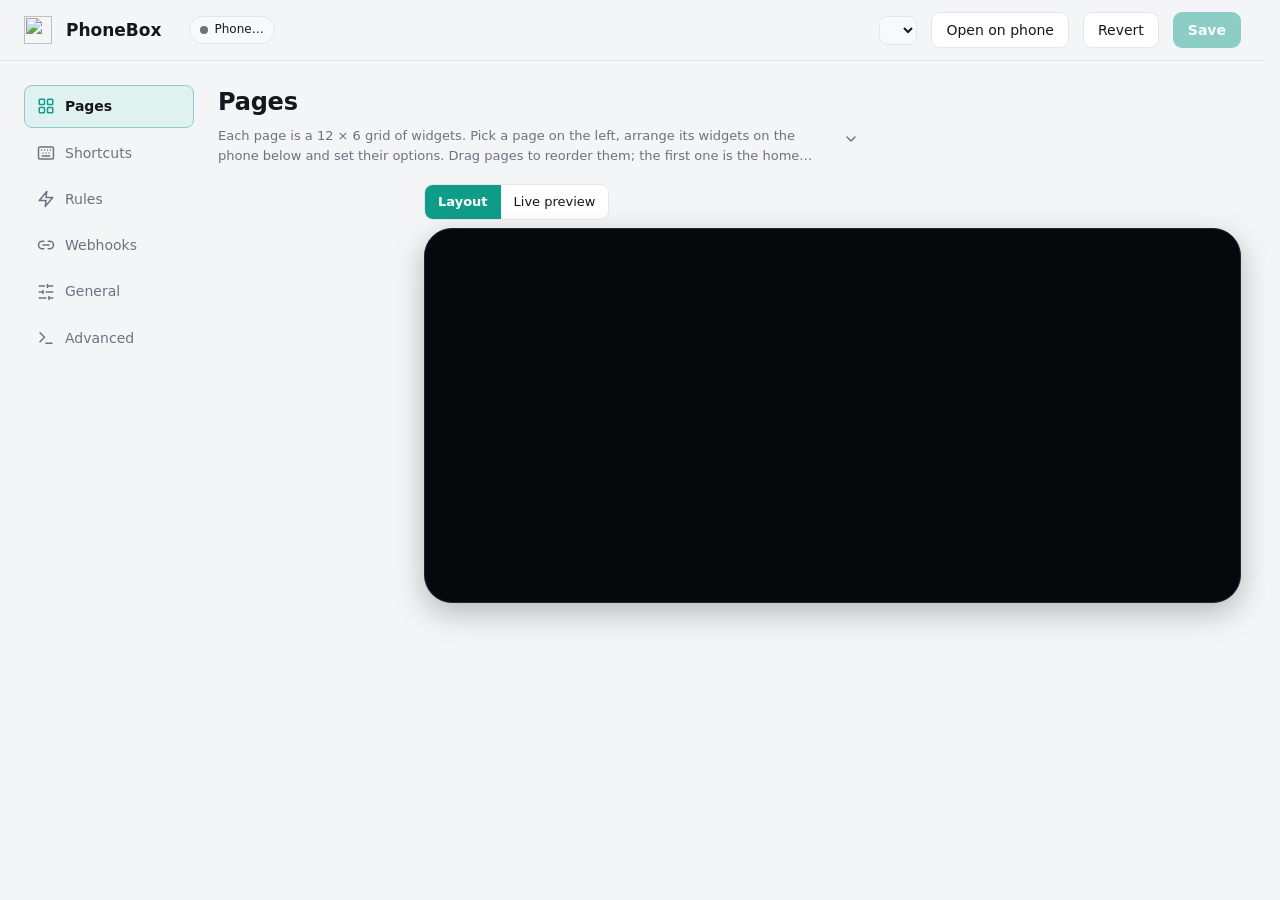
==== agent/PhoneBox.Agent/settings.html @ b1414de8 "Add Nothing OS, Cyberpunk, MacBook Glass, and Industrial visual styles with instant phone & desktop " ====
<!doctype html>
<html lang="en">
<head>
<meta charset="utf-8">
<meta name="viewport" content="width=device-width, initial-scale=1">
<title>PhoneBox Settings</title>
<link rel="icon" href="/favicon.ico">
<style>
:root {
  --bg: #f4f5f7; --panel: #ffffff; --panel-2: #f8f9fb; --line: #e3e6eb; --text: #14171c; --muted: #6b7280;
  --accent: #0f9d8a; --accent-ink: #ffffff; --danger: #dc2626; --ok: #16a34a; --warn: #d97706;
  --shadow: 0 1px 2px rgba(0,0,0,.05), 0 4px 16px rgba(0,0,0,.04);
  color-scheme: light;
}
@media (prefers-color-scheme: dark) {
  :root { --bg: #0c0e12; --panel: #14171d; --panel-2: #1a1e25; --line: #262b34; --text: #e8ecf1; --muted: #8a94a3;
    --accent: #2dd4bf; --accent-ink: #062b26; --shadow: none; color-scheme: dark; }
}
* { box-sizing: border-box; }
body { margin: 0; background: var(--bg); color: var(--text); font: 14px/1.45 "Segoe UI", system-ui, sans-serif; }
button, input, select, textarea { font: inherit; color: inherit; }
header {
  position: sticky; top: 0; z-index: 10; display: flex; align-items: center; gap: 14px;
  padding: 12px 24px; background: color-mix(in srgb, var(--bg) 88%, transparent); backdrop-filter: blur(8px);
  border-bottom: 1px solid var(--line);
}
header img { width: 28px; height: 28px; }
header h1 { font-size: 17px; margin: 0; font-weight: 650; }
header .ver { color: var(--muted); font-size: 12px; }
.pill { font-size: 12px; padding: 4px 10px; border-radius: 99px; background: var(--panel-2); border: 1px solid var(--line); display: inline-flex; gap: 6px; align-items: center; }
.pill i { width: 8px; height: 8px; border-radius: 50%; background: var(--muted); }
.pill.on i { background: var(--ok); box-shadow: 0 0 6px var(--ok); }
.spacer { flex: 1; }
.btn { border: 1px solid var(--line); background: var(--panel); padding: 7px 14px; border-radius: 9px; cursor: pointer; white-space: nowrap; }
.btn:hover { border-color: color-mix(in srgb, var(--accent) 50%, var(--line)); }
.btn.primary { background: var(--accent); color: var(--accent-ink); border-color: transparent; font-weight: 600; }
.btn.primary:disabled { opacity: .45; cursor: default; }
.btn.danger { color: var(--danger); }
.btn.sm { padding: 4px 9px; font-size: 12.5px; border-radius: 7px; }
.icon-btn { border: 1px solid var(--line); background: var(--panel); width: 30px; height: 30px; border-radius: 8px; cursor: pointer; display: grid; place-items: center; }
.ico { width: 1em; height: 1em; vertical-align: -0.15em; flex: none; }
.ico.m { margin-right: 0.35em; }
.icon-btn:disabled { opacity: .3; cursor: default; }

.layout { display: grid; grid-template-columns: 170px minmax(0, 1fr); gap: 24px; max-width: 1400px; margin: 0 auto; padding: 24px; }
nav { position: sticky; top: 76px; align-self: start; display: flex; flex-direction: column; gap: 2px; }
nav a { padding: 8px 12px; border-radius: 8px; color: var(--text); text-decoration: none; }
nav a:hover { background: var(--panel-2); }
nav a.on { background: var(--panel); box-shadow: var(--shadow); font-weight: 600; border: 1px solid var(--line); }
section { display: none; }
section.on { display: block; }
h2 { font-size: 20px; margin: 0 0 4px; }
.lead { color: var(--muted); margin: 0 0 18px; }
.card { background: var(--panel); border: 1px solid var(--line); border-radius: 14px; box-shadow: var(--shadow); padding: 16px 18px; margin-bottom: 14px; }
.card h3 { margin: 0 0 12px; font-size: 15px; }
.row { display: flex; align-items: center; gap: 12px; flex-wrap: wrap; }
.field { display: flex; flex-direction: column; gap: 5px; margin-bottom: 12px; min-width: 0; }
.field label { font-size: 12.5px; color: var(--muted); font-weight: 600; }
/* a widget's options in groups: an option with a "section" starts a new one under a small heading */
.opt-section { margin: 18px 0 10px; padding-top: 12px; border-top: 1px solid var(--line, #e5e7eb); font-size: 11px; letter-spacing: .06em; text-transform: uppercase; color: var(--muted); font-weight: 700; }
.field .hint { font-size: 12px; color: var(--muted); }
input[type=text], input[type=number], input[type=time], select, textarea {
  background: var(--panel-2); border: 1px solid var(--line); border-radius: 8px; padding: 7px 10px; outline: none; min-width: 0;
}
input:focus, select:focus, textarea:focus { border-color: var(--accent); }
.grid2 { display: grid; grid-template-columns: 1fr 1fr; gap: 0 16px; }
.check { display: inline-flex; align-items: center; gap: 7px; cursor: pointer; user-select: none; margin-right: 14px; }
.check input { accent-color: var(--accent); width: 16px; height: 16px; }
.ha-row { padding: 8px 0; border-bottom: 1px solid var(--line, rgba(255,255,255,.08)); }
.ha-row input[type=text] { min-width: 0; }

/* switch */
.switch { position: relative; width: 40px; height: 22px; flex: 0 0 40px; }
.switch input { opacity: 0; width: 0; height: 0; }
.switch span { position: absolute; inset: 0; background: var(--line); border-radius: 99px; transition: .2s; cursor: pointer; }
.switch span::after { content: ""; position: absolute; left: 3px; top: 3px; width: 16px; height: 16px; background: #fff; border-radius: 50%; transition: .2s; box-shadow: 0 1px 3px rgba(0,0,0,.3); }
.switch input:checked + span { background: var(--accent); }
.switch input:checked + span::after { left: 21px; }

/* pages: layout editor */
.pages-layout { display: grid; grid-template-columns: 190px minmax(0, 1fr); gap: 16px; align-items: start; }
#pageTabs { position: sticky; top: 76px; display: flex; flex-direction: column; gap: 4px; }
.ptab { display: flex; align-items: center; gap: 8px; padding: 7px 10px; border-radius: 9px; cursor: pointer; border: 1px solid transparent; user-select: none; }
.ptab:hover { background: var(--panel-2); }
.ptab.on { background: var(--panel); border-color: var(--line); box-shadow: var(--shadow); font-weight: 600; }
.ptab.off .pt-name, .ptab.off .pt-ico { opacity: .4; text-decoration: line-through; }
.ptab.dragging { opacity: .4; }
.ptab.over { outline: 2px dashed var(--accent); }
.pt-num { width: 20px; color: var(--muted); font-size: 12px; text-align: right; }
.pt-ico { font-size: 16px; }
.pt-name { flex: 1; min-width: 0; overflow: hidden; text-overflow: ellipsis; white-space: nowrap; }
.pt-n { font-size: 11px; color: var(--muted); background: var(--panel-2); border-radius: 6px; padding: 0 6px; }
.canvas-wrap { display: flex; justify-content: center; }
.stage-bar { display: flex; align-items: center; gap: 12px; margin: 0 0 8px; flex-wrap: wrap; }
.seg { display: inline-flex; border: 1px solid var(--line); border-radius: 9px; overflow: hidden; }
.seg button { border: 0; background: var(--panel); padding: 6px 13px; cursor: pointer; font: inherit; font-size: 13px; color: var(--text); }
.seg button.on { background: var(--accent); color: var(--accent-ink); font-weight: 600; }
#pageEditor.live .layout-hint { display: none; }
.preview { position: relative; aspect-ratio: 780 / 360; overflow: hidden; border-radius: 10px; background: #000; }
.preview iframe { position: absolute; left: 0; top: 0; width: 780px; height: 360px; border: 0; transform-origin: 0 0; }
.phone { width: 100%; max-width: 860px; padding: 14px 18px; border-radius: 28px; background: #06080b; border: 1px solid #22262e; box-shadow: 0 10px 30px rgba(0,0,0,.25); }
.canvas { position: relative; aspect-ratio: 752 / 333; display: grid; grid-template-columns: repeat(12, 1fr); grid-template-rows: repeat(6, 1fr); gap: 6px; touch-action: none; }
.canvas .cell { border-radius: 6px; background: rgba(255,255,255,.035); }
.wb { position: relative; z-index: 1; border-radius: 10px; background: #1a2230; border: 1.5px solid #2c3647; color: #e8ecf1; cursor: grab; overflow: hidden; display: flex; container-type: size; }
.wb:active { cursor: grabbing; }
.wb.sel { border-color: var(--accent); box-shadow: 0 0 0 3px color-mix(in srgb, var(--accent) 35%, transparent); z-index: 2; }
.wb-in { flex: 1; min-width: 0; display: flex; flex-direction: column; align-items: center; justify-content: center; text-align: center; padding: 4px; gap: 1px; pointer-events: none; }
.wb-ico { font-size: clamp(14px, 30cqmin, 34px); line-height: 1.1; }
.wb b { font-size: 12px; font-weight: 600; white-space: nowrap; overflow: hidden; text-overflow: ellipsis; max-width: 100%; }
.wb small { font-size: 11px; color: #94a3b8; white-space: nowrap; overflow: hidden; text-overflow: ellipsis; max-width: 100%; }
@container (max-height: 52px) { .wb small { display: none; } }
@container (max-height: 36px) { .wb b { display: none; } }
.rz { position: absolute; right: 0; bottom: 0; width: 16px; height: 16px; cursor: nwse-resize; background: linear-gradient(135deg, transparent 50%, var(--accent) 50%); border-bottom-right-radius: 8px; opacity: .7; }
.ed-cols { display: grid; grid-template-columns: minmax(0, 1fr) minmax(0, 1fr); gap: 14px; align-items: start; }
.palette { display: grid; grid-template-columns: 1fr; gap: 2px; max-height: 620px; overflow-y: auto; }
.pal-cat { font-size: 11px; letter-spacing: .1em; text-transform: uppercase; color: var(--muted); font-weight: 700; margin: 10px 0 2px 8px; }
.pal-cat:first-child { margin-top: 0; }
input[type=search] { background: var(--panel-2); border: 1px solid var(--line); border-radius: 8px; padding: 6px 10px; outline: none; }
.pal { display: flex; gap: 10px; align-items: center; text-align: left; padding: 6px 8px; border-radius: 9px; border: 1px solid transparent; background: none; cursor: pointer; }
.pal:hover { background: var(--panel-2); border-color: var(--line); }
.pal-ico { font-size: 20px; width: 28px; text-align: center; }
.pal b { display: block; font-size: 13px; }
.pal small { display: block; font-size: 12px; color: var(--muted); line-height: 1.3; }
.opts { display: flex; flex-wrap: wrap; gap: 6px 4px; align-items: center; }
textarea { width: 100%; resize: vertical; }
[hidden] { display: none !important; }
.modal { position: fixed; inset: 0; z-index: 40; background: rgba(0,0,0,.45); display: flex; align-items: center; justify-content: center; padding: 24px; }
.pair-qrs { display: flex; flex-wrap: wrap; gap: 18px; margin: 12px 0; }
.pair-qr { flex: 1 1 260px; display: flex; flex-direction: column; align-items: center; gap: 8px; text-align: center; }
.pair-qr img { width: min(260px, 100%); aspect-ratio: 1; background: #fff; border-radius: 12px; padding: 6px; }
.pair-qr.expired img { opacity: .15; }
.modal-box { background: var(--panel); border: 1px solid var(--line); border-radius: 16px; padding: 18px 20px; width: min(1000px, 100%); max-height: 90vh; overflow-y: auto; }
.tpl-grid { display: grid; grid-template-columns: repeat(auto-fill, minmax(210px, 1fr)); gap: 12px; }
.tpl { display: flex; flex-direction: column; gap: 4px; text-align: left; padding: 10px; border-radius: 12px; border: 1px solid var(--line); background: var(--panel-2); cursor: pointer; }
.tpl:hover { border-color: var(--accent); }
.tpl small { color: var(--muted); font-size: 12px; }
.mini { aspect-ratio: 2.26; display: grid; grid-template-columns: repeat(12, 1fr); grid-template-rows: repeat(6, 1fr); gap: 2px; background: #06080b; border-radius: 8px; padding: 4px; margin-bottom: 4px; }
.mini span { background: #1f2937; border-radius: 3px; display: grid; place-items: center; font-size: 12px; overflow: hidden; }
.empty-mini { display: grid; place-items: center; font-size: 28px; color: #64748b; }
/* webhooks */
.ex { display: grid; grid-template-columns: 210px minmax(0, 1fr); gap: 10px; align-items: center; margin-bottom: 6px; }
.ex span { color: var(--muted); font-size: 13px; }
.cmdline { display: block; cursor: copy; white-space: nowrap; overflow-x: auto; padding: 6px 10px; font: 12px/1.5 Consolas, "Cascadia Mono", monospace; }
table.items { width: 100%; border-collapse: collapse; font-size: 13px; }
table.items td { border-top: 1px solid var(--line); padding: 6px 8px; vertical-align: middle; }
table.items td.val { font-family: Consolas, monospace; font-size: 12px; max-width: 420px; overflow: hidden; text-overflow: ellipsis; white-space: nowrap; }
@media (max-width: 1100px) { .pages-layout, .ed-cols { grid-template-columns: 1fr; } #pageTabs { position: static; } }

/* rules */
.rule { display: grid; gap: 10px; }
.rule .line { display: flex; align-items: center; gap: 8px; flex-wrap: wrap; }
.rule .line > b { font-size: 13px; color: var(--muted); font-weight: 600; min-width: 44px; }
.rule select, .rule input[type=text], .rule input[type=number] { width: auto; min-width: 0; }
.rule input.grow { flex: 1 1 180px; }
.rule.off { opacity: .55; }
.rule .live { font-size: 12px; color: var(--accent); font-weight: 600; }
.rule .ropts { border-top: 1px solid var(--line); padding-top: 8px; display: grid; gap: 8px; }
.rule .ropts summary { cursor: pointer; font-size: 13px; color: var(--muted); font-weight: 600; }
.rule .ropts[open] summary { margin-bottom: 4px; }
.rule .days { display: inline-flex; gap: 3px; }
.rule .day { border: 1px solid var(--line); background: none; color: var(--muted); border-radius: 7px; padding: 3px 7px; font-size: 12px; cursor: pointer; }
.rule .day.on { background: color-mix(in srgb, var(--accent) 22%, transparent); color: var(--text); border-color: color-mix(in srgb, var(--accent) 55%, transparent); }
.presets { display: flex; flex-wrap: wrap; gap: 8px; }
.phone-row { border-top: 1px solid var(--line); padding: 10px 0; }
.phone-row:first-child { border-top: 0; padding-top: 0; }
.phone-row .row { gap: 10px; }
.phone-pages { display: flex; flex-wrap: wrap; gap: 4px 12px; margin-top: 8px; }
.cal-row { display: grid; grid-template-columns: 160px minmax(0, 1fr) 44px auto; gap: 8px; align-items: center; margin-bottom: 8px; }
.feed-row { grid-template-columns: 160px minmax(0, 1fr) auto; }
.cam-row { grid-template-columns: 160px minmax(0, 1fr) 80px 80px auto; }
.console-row { display: grid; grid-template-columns: 160px minmax(0, 1fr) auto; gap: 8px; align-items: start; margin-bottom: 14px; }
.console-row textarea, .console-row .console-dial { grid-column: 1 / 3; }
.console-row textarea { font-family: ui-monospace, Consolas, monospace; }
.console-dial { display: grid; grid-template-columns: repeat(3, minmax(0, 1fr)); gap: 8px; }
.cal-row input[type=color] { width: 44px; height: 34px; padding: 2px; }
@media (max-width: 700px) { .cal-row { grid-template-columns: 1fr 44px auto; } .feed-row { grid-template-columns: 1fr auto; } .cam-row { grid-template-columns: 1fr 80px 80px auto; } .cal-row .cal-url { grid-column: 1 / -1; grid-row: 2; } }

/* shortcuts */
.deck { display: grid; grid-template-columns: repeat(var(--cols, 4), minmax(0, 1fr)); gap: 10px; margin-bottom: 14px; }
.key {
  position: relative; aspect-ratio: 1.75; border-radius: 14px; cursor: pointer; display: flex; flex-direction: column; align-items: center; justify-content: center; gap: 4px;
  background: linear-gradient(160deg, color-mix(in srgb, var(--k) 28%, #11151b), #11151b); color: #eef2f6;
  border: 2px solid color-mix(in srgb, var(--k) 45%, transparent); user-select: none;
}
.key .ki { font-size: 26px; line-height: 1; }
.key .kl { font-size: 12.5px; font-weight: 500; max-width: 92%; overflow: hidden; text-overflow: ellipsis; white-space: nowrap; }
.key.sel { border-color: var(--accent); box-shadow: 0 0 0 3px color-mix(in srgb, var(--accent) 35%, transparent); }
.key.add { background: transparent; color: var(--muted); border: 2px dashed var(--line); }
.key.dragging { opacity: .35; }
.key.over { outline: 2px dashed var(--accent); outline-offset: 2px; }
.editor .grid2 { align-items: start; }
.swatches { display: flex; gap: 6px; flex-wrap: wrap; margin-top: 4px; }
.swatches button { width: 22px; height: 22px; border-radius: 6px; border: 2px solid transparent; cursor: pointer; }
.swatches button.on { border-color: var(--text); }
.emojis { display: flex; gap: 2px; flex-wrap: wrap; margin-top: 4px; }
.emojis button { border: 0; background: none; font-size: 18px; width: 30px; height: 30px; border-radius: 6px; cursor: pointer; color: inherit; display: inline-grid; place-items: center; }
.emojis button:hover { background: var(--panel-2); }
input[type=color] { width: 42px; height: 34px; border: 1px solid var(--line); border-radius: 8px; background: var(--panel-2); padding: 2px; }
.icon-input { width: 70px; text-align: center; font-size: 20px; }
.custom-icon-preview { width: 30px; height: 30px; object-fit: contain; border-radius: 6px; background: var(--panel-2); }

/* smart stack builder in inspector */
.stack-list { display: flex; flex-direction: column; gap: 6px; margin: 6px 0 10px; }
.stack-row {
  display: flex;
  align-items: center;
  gap: 8px;
  padding: 8px 10px;
  background: var(--panel-2);
  border: 1px solid var(--line);
  border-radius: 9px;
  user-select: none;
  cursor: pointer;
  transition: border-color .15s ease, background .15s ease, opacity .15s ease;
}
.stack-row:hover { background: color-mix(in srgb, var(--panel-2) 80%, var(--line)); }
.stack-row.off { opacity: .5; }
.stack-row.off .stack-row-name { text-decoration: line-through; }
.stack-row.dragging { opacity: .35; }
.stack-row.over { outline: 2px dashed var(--accent); outline-offset: 1px; }
.stack-row.has-config-open {
  border-bottom-left-radius: 0;
  border-bottom-right-radius: 0;
  border-color: var(--accent);
  background: color-mix(in srgb, var(--accent) 12%, var(--panel-2));
}
.stack-row-handle {
  cursor: grab;
  color: var(--muted);
  font-size: 15px;
  line-height: 1;
  padding: 2px 4px;
}
.stack-row-handle:active { cursor: grabbing; }
.stack-row-check { cursor: pointer; }
.stack-row-ico { font-size: 17px; width: 22px; text-align: center; }
.stack-row-name { flex: 1; min-width: 0; font-size: 13px; font-weight: 500; overflow: hidden; text-overflow: ellipsis; white-space: nowrap; }
.stack-row-chevron { font-size: 11px; color: var(--muted); padding: 0 4px; }
.stack-row:hover .stack-row-chevron { color: var(--text); }
.stack-row-actions { display: flex; align-items: center; gap: 4px; }
.stack-btn-sm {
  background: none;
  border: none;
  color: var(--muted);
  cursor: pointer;
  padding: 3px 6px;
  border-radius: 5px;
  font-size: 11px;
  line-height: 1;
}
.stack-btn-sm:hover:not(:disabled) { background: var(--line); color: var(--text); }
.stack-btn-sm:disabled { opacity: 0.3; cursor: default; }
.stack-btn-del:hover { background: rgba(239, 68, 68, 0.2); color: #f87171; }
.stack-sub-config {
  margin: -6px 0 4px;
  padding: 10px 12px;
  background: var(--panel);
  border: 1px solid var(--accent);
  border-top: none;
  border-bottom-left-radius: 9px;
  border-bottom-right-radius: 9px;
  display: flex;
  flex-direction: column;
  gap: 8px;
  box-shadow: 0 4px 10px rgba(0, 0, 0, 0.25);
}
.stack-sub-header {
  display: flex;
  justify-content: space-between;
  align-items: center;
  padding-bottom: 4px;
  border-bottom: 1px solid var(--line);
}
.stack-dropzone {
  border: 2px dashed var(--line);
  border-radius: 10px;
  padding: 12px 10px;
  text-align: center;
  color: var(--muted);
  font-size: 12.5px;
  cursor: default;
  transition: all .2s ease;
  background: rgba(255, 255, 255, 0.015);
  display: flex;
  align-items: center;
  justify-content: center;
  gap: 8px;
}
.stack-dropzone.over {
  border-color: var(--accent);
  background: color-mix(in srgb, var(--accent) 15%, transparent);
  color: var(--accent);
}
.pal[draggable="true"] { cursor: grab; }
.pal[draggable="true"]:active { cursor: grabbing; }
.wb.stack-canvas-over {
  border-color: var(--accent) !important;
  box-shadow: 0 0 0 3px color-mix(in srgb, var(--accent) 50%, transparent) !important;
}

/* city search */
.results { display: flex; flex-direction: column; border: 1px solid var(--line); border-radius: 8px; overflow: hidden; margin-top: 6px; }
.results button { text-align: left; border: 0; background: var(--panel); padding: 8px 10px; cursor: pointer; border-bottom: 1px solid var(--line); }
.results button:last-child { border-bottom: 0; }
.results button:hover { background: var(--panel-2); }
.results small { color: var(--muted); }

textarea.json { width: 100%; min-height: 420px; font: 12.5px/1.5 Consolas, "Cascadia Mono", monospace; resize: vertical; }
code { background: var(--panel-2); padding: 1px 6px; border-radius: 5px; font-size: 12.5px; }
dl { display: grid; grid-template-columns: max-content 1fr; gap: 6px 16px; margin: 0; }
dt { color: var(--muted); }
dd { margin: 0; word-break: break-all; }

.toast { position: fixed; bottom: 22px; left: 50%; transform: translate(-50%, 20px); opacity: 0; transition: .25s; padding: 10px 18px; border-radius: 10px;
  background: var(--text); color: var(--bg); font-weight: 500; pointer-events: none; z-index: 50; }
.toast.on { opacity: 1; transform: translate(-50%, 0); }
.toast.err { background: var(--danger); color: #fff; }
.dirty-dot { width: 8px; height: 8px; border-radius: 50%; background: var(--warn); }
.dirty { display: none; align-items: center; gap: 7px; font-size: 12px; color: var(--muted); white-space: nowrap; }
.is-dirty .dirty { display: inline-flex; animation: pb-in .18s var(--ease) backwards; }
@media (max-width: 1000px) { .dirty span { display: none; } }
/* a waiting update sits in the header, seen from every section: the Updates card is far down General */
.upd-top { display: inline-flex; align-items: center; color: var(--accent); background: color-mix(in srgb, var(--accent) 12%, var(--panel)); border-color: color-mix(in srgb, var(--accent) 60%, var(--line)); font-weight: 600; }
.upd-top[hidden] { display: none; }
.upd-top:disabled { opacity: .6; cursor: default; }
@media (max-width: 700px) { .upd-top .lbl { display: none; } .upd-top .ico.m { margin-right: 0; } }

/* ---------------------------------------------------------------- feel: feedback, targets, focus, motion
   Fitts: bigger hit areas, nothing moves under the pointer. Doherty: every control answers within 100 ms
   (hover, press, busy). Zeigarnik: unsaved work is named. Only transform/opacity animate (plus colours). */
:root { --ease: cubic-bezier(.2, .7, .2, 1); }
html { scrollbar-gutter: stable; -webkit-tap-highlight-color: transparent; }
body { -webkit-font-smoothing: antialiased; }
::selection { background: color-mix(in srgb, var(--accent) 30%, transparent); }
button, a, select, summary, label.switch, .seg button { touch-action: manipulation; }
:focus-visible { outline: 2px solid var(--accent); outline-offset: 2px; }
input:focus-visible, select:focus-visible, textarea:focus-visible { outline: none; border-color: var(--accent); box-shadow: 0 0 0 3px color-mix(in srgb, var(--accent) 22%, transparent); }
.switch input:focus-visible + span { outline: 2px solid var(--accent); outline-offset: 2px; }
.seg button:focus-visible { outline-offset: -3px; }

.btn, .icon-btn, .ptab, nav a, .seg button, .pal, .tpl, .key, .wb, .day, .results button, .emojis button, .stack-btn-sm, .swatches button,
input, select, textarea {
  transition: background-color .12s ease, border-color .12s ease, color .12s ease, box-shadow .12s ease, opacity .12s ease, transform .12s ease;
}
.btn { min-height: 36px; }
.btn.sm { min-height: 32px; }
.btn:hover:not(:disabled) { background: var(--panel-2); }
.btn.primary:hover:not(:disabled) { background: color-mix(in srgb, var(--accent) 88%, #000); }
.btn:disabled { cursor: not-allowed; }
.btn:active:not(:disabled), .icon-btn:active:not(:disabled), .seg button:active, .day:active { transform: scale(.97); }
.icon-btn { width: 36px; height: 36px; }
.icon-btn:hover:not(:disabled) { background: var(--panel-2); border-color: color-mix(in srgb, var(--accent) 50%, var(--line)); }
.seg button { min-height: 34px; }
.seg button:hover:not(.on) { background: var(--panel-2); }
nav a { border: 1px solid transparent; padding: 10px 12px; }
.ptab { min-height: 40px; }
.ptab:active { background: var(--panel-2); }
.wb:hover:not(.sel) { border-color: color-mix(in srgb, var(--accent) 55%, #2c3647); }
.key:hover:not(.sel):not(.add) { border-color: color-mix(in srgb, var(--k) 75%, transparent); }
.key.add:hover { color: var(--text); border-color: var(--accent); }
.rz { width: 20px; height: 20px; }
.rule .day { min-height: 28px; padding: 3px 8px; }
.emojis button { width: 32px; height: 32px; }
.stack-btn-sm { min-width: 28px; min-height: 28px; font-size: 12px; }
.pal { min-height: 40px; }
.results button { min-height: 38px; }
/* the 22px switch gets a larger hit area without changing how it looks */
.switch::before { content: ""; position: absolute; inset: -8px -4px; }
.switch span { transition: background-color .15s ease; }
.switch span::after { transition: transform .15s var(--ease); }
.switch input:checked + span::after { left: 3px; transform: translateX(18px); }

.pill { transition: background-color .2s ease, border-color .2s ease; }
.pill.on i { box-shadow: 0 0 0 3px color-mix(in srgb, var(--ok) 25%, transparent); }
.pill.on { border-color: color-mix(in srgb, var(--ok) 40%, var(--line)); }
.lead { font-size: 13px; line-height: 1.55; max-width: 78ch; }
.palette, .modal-box { overscroll-behavior: contain; }

/* a button that is working says so without changing size */
.btn.busy { position: relative; color: transparent !important; pointer-events: none; }
.btn.busy::after { content: ""; position: absolute; left: 50%; top: 50%; width: 14px; height: 14px; margin: -7px 0 0 -7px; border-radius: 50%;
  border: 2px solid var(--accent-ink); border-right-color: transparent; animation: pb-spin .7s linear infinite; }

/* moving between sections and opening dialogs: short, transform only */
@keyframes pb-in { from { transform: translateY(6px); } }
@keyframes pb-pop { from { transform: scale(.98); } }
@keyframes pb-spin { to { transform: rotate(360deg); } }
section.on { animation: pb-in .18s var(--ease) backwards; }
.modal-box { animation: pb-pop .18s var(--ease) backwards; }

/* the toast confirms (peak-end) and keeps an error up longer */
.toast { display: flex; align-items: center; gap: 9px; max-width: min(92vw, 560px); transition: opacity .2s ease, transform .25s var(--ease); }
summary { padding: 8px 0; cursor: pointer; }
summary:focus-visible { outline-offset: 0; border-radius: 6px; }
.toast::before { content: "✓"; display: inline-grid; place-items: center; flex: none; width: 18px; height: 18px; border-radius: 50%; font-size: 11px; font-weight: 700;
  background: var(--accent); color: var(--accent-ink); }
.toast.err::before { content: "!"; background: #fff; color: var(--danger); }

/* nav icons: Lucide, as masks so they take the text colour */
nav a[href="#pages"]::before { -webkit-mask-image: url("data:image/svg+xml,%3Csvg%20xmlns='http://www.w3.org/2000/svg'%20viewBox='0%200%2024%2024'%20fill='none'%20stroke='black'%20stroke-width='2'%20stroke-linecap='round'%20stroke-linejoin='round'%3E%3Crect%20width='7'%20height='7'%20x='3'%20y='3'%20rx='1'/%3E%3Crect%20width='7'%20height='7'%20x='14'%20y='3'%20rx='1'/%3E%3Crect%20width='7'%20height='7'%20x='14'%20y='14'%20rx='1'/%3E%3Crect%20width='7'%20height='7'%20x='3'%20y='14'%20rx='1'/%3E%3C/svg%3E"); mask-image: url("data:image/svg+xml,%3Csvg%20xmlns='http://www.w3.org/2000/svg'%20viewBox='0%200%2024%2024'%20fill='none'%20stroke='black'%20stroke-width='2'%20stroke-linecap='round'%20stroke-linejoin='round'%3E%3Crect%20width='7'%20height='7'%20x='3'%20y='3'%20rx='1'/%3E%3Crect%20width='7'%20height='7'%20x='14'%20y='3'%20rx='1'/%3E%3Crect%20width='7'%20height='7'%20x='14'%20y='14'%20rx='1'/%3E%3Crect%20width='7'%20height='7'%20x='3'%20y='14'%20rx='1'/%3E%3C/svg%3E"); }
nav a[href="#shortcuts"]::before { -webkit-mask-image: url("data:image/svg+xml,%3Csvg%20xmlns='http://www.w3.org/2000/svg'%20viewBox='0%200%2024%2024'%20fill='none'%20stroke='black'%20stroke-width='2'%20stroke-linecap='round'%20stroke-linejoin='round'%3E%3Cpath%20d='M10%208h.01M12%2012h.01M14%208h.01M16%2012h.01M18%208h.01M6%208h.01M7%2016h10M8%2012h.01'/%3E%3Crect%20width='20'%20height='16'%20x='2'%20y='4'%20rx='2'/%3E%3C/svg%3E"); mask-image: url("data:image/svg+xml,%3Csvg%20xmlns='http://www.w3.org/2000/svg'%20viewBox='0%200%2024%2024'%20fill='none'%20stroke='black'%20stroke-width='2'%20stroke-linecap='round'%20stroke-linejoin='round'%3E%3Cpath%20d='M10%208h.01M12%2012h.01M14%208h.01M16%2012h.01M18%208h.01M6%208h.01M7%2016h10M8%2012h.01'/%3E%3Crect%20width='20'%20height='16'%20x='2'%20y='4'%20rx='2'/%3E%3C/svg%3E"); }
nav a[href="#rules"]::before { -webkit-mask-image: url("data:image/svg+xml,%3Csvg%20xmlns='http://www.w3.org/2000/svg'%20viewBox='0%200%2024%2024'%20fill='none'%20stroke='black'%20stroke-width='2'%20stroke-linecap='round'%20stroke-linejoin='round'%3E%3Cpolygon%20points='13%202%203%2014%2012%2014%2011%2022%2021%2010%2012%2010%2013%202'/%3E%3C/svg%3E"); mask-image: url("data:image/svg+xml,%3Csvg%20xmlns='http://www.w3.org/2000/svg'%20viewBox='0%200%2024%2024'%20fill='none'%20stroke='black'%20stroke-width='2'%20stroke-linecap='round'%20stroke-linejoin='round'%3E%3Cpolygon%20points='13%202%203%2014%2012%2014%2011%2022%2021%2010%2012%2010%2013%202'/%3E%3C/svg%3E"); }
nav a[href="#webhooks"]::before { -webkit-mask-image: url("data:image/svg+xml,%3Csvg%20xmlns='http://www.w3.org/2000/svg'%20viewBox='0%200%2024%2024'%20fill='none'%20stroke='black'%20stroke-width='2'%20stroke-linecap='round'%20stroke-linejoin='round'%3E%3Cpath%20d='M9%2017H7A5%205%200%200%201%207%207h2'/%3E%3Cpath%20d='M15%207h2a5%205%200%201%201%200%2010h-2'/%3E%3Cline%20x1='8'%20x2='16'%20y1='12'%20y2='12'/%3E%3C/svg%3E"); mask-image: url("data:image/svg+xml,%3Csvg%20xmlns='http://www.w3.org/2000/svg'%20viewBox='0%200%2024%2024'%20fill='none'%20stroke='black'%20stroke-width='2'%20stroke-linecap='round'%20stroke-linejoin='round'%3E%3Cpath%20d='M9%2017H7A5%205%200%200%201%207%207h2'/%3E%3Cpath%20d='M15%207h2a5%205%200%201%201%200%2010h-2'/%3E%3Cline%20x1='8'%20x2='16'%20y1='12'%20y2='12'/%3E%3C/svg%3E"); }
nav a[href="#general"]::before { -webkit-mask-image: url("data:image/svg+xml,%3Csvg%20xmlns='http://www.w3.org/2000/svg'%20viewBox='0%200%2024%2024'%20fill='none'%20stroke='black'%20stroke-width='2'%20stroke-linecap='round'%20stroke-linejoin='round'%3E%3Cline%20x1='21'%20x2='14'%20y1='4'%20y2='4'/%3E%3Cline%20x1='10'%20x2='3'%20y1='4'%20y2='4'/%3E%3Cline%20x1='21'%20x2='12'%20y1='12'%20y2='12'/%3E%3Cline%20x1='8'%20x2='3'%20y1='12'%20y2='12'/%3E%3Cline%20x1='21'%20x2='16'%20y1='20'%20y2='20'/%3E%3Cline%20x1='12'%20x2='3'%20y1='20'%20y2='20'/%3E%3Cline%20x1='14'%20x2='14'%20y1='2'%20y2='6'/%3E%3Cline%20x1='8'%20x2='8'%20y1='10'%20y2='14'/%3E%3Cline%20x1='16'%20x2='16'%20y1='18'%20y2='22'/%3E%3C/svg%3E"); mask-image: url("data:image/svg+xml,%3Csvg%20xmlns='http://www.w3.org/2000/svg'%20viewBox='0%200%2024%2024'%20fill='none'%20stroke='black'%20stroke-width='2'%20stroke-linecap='round'%20stroke-linejoin='round'%3E%3Cline%20x1='21'%20x2='14'%20y1='4'%20y2='4'/%3E%3Cline%20x1='10'%20x2='3'%20y1='4'%20y2='4'/%3E%3Cline%20x1='21'%20x2='12'%20y1='12'%20y2='12'/%3E%3Cline%20x1='8'%20x2='3'%20y1='12'%20y2='12'/%3E%3Cline%20x1='21'%20x2='16'%20y1='20'%20y2='20'/%3E%3Cline%20x1='12'%20x2='3'%20y1='20'%20y2='20'/%3E%3Cline%20x1='14'%20x2='14'%20y1='2'%20y2='6'/%3E%3Cline%20x1='8'%20x2='8'%20y1='10'%20y2='14'/%3E%3Cline%20x1='16'%20x2='16'%20y1='18'%20y2='22'/%3E%3C/svg%3E"); }
nav a[href="#advanced"]::before { -webkit-mask-image: url("data:image/svg+xml,%3Csvg%20xmlns='http://www.w3.org/2000/svg'%20viewBox='0%200%2024%2024'%20fill='none'%20stroke='black'%20stroke-width='2'%20stroke-linecap='round'%20stroke-linejoin='round'%3E%3Cpolyline%20points='4%2017%2010%2011%204%205'/%3E%3Cline%20x1='12'%20x2='20'%20y1='19'%20y2='19'/%3E%3C/svg%3E"); mask-image: url("data:image/svg+xml,%3Csvg%20xmlns='http://www.w3.org/2000/svg'%20viewBox='0%200%2024%2024'%20fill='none'%20stroke='black'%20stroke-width='2'%20stroke-linecap='round'%20stroke-linejoin='round'%3E%3Cpolyline%20points='4%2017%2010%2011%204%205'/%3E%3Cline%20x1='12'%20x2='20'%20y1='19'%20y2='19'/%3E%3C/svg%3E"); }

/* ---------------------------------------------------------------- feel, round 2: clearer selection, calmer chrome */
h2 { font-size: 24px; font-weight: 700; letter-spacing: -.01em; margin-bottom: 6px; }
nav { gap: 4px; }
nav a { display: flex; align-items: center; gap: 10px; color: var(--muted); font-weight: 500; }
nav a::before { content: ""; width: 18px; height: 18px; flex: none; background: currentColor; -webkit-mask: center / contain no-repeat; mask: center / contain no-repeat; }
nav a:hover { color: var(--text); }
nav a.on { background: color-mix(in srgb, var(--accent) 13%, var(--panel)); border-color: color-mix(in srgb, var(--accent) 38%, var(--line)); color: var(--text); font-weight: 650; box-shadow: none; }
nav a.on::before { color: var(--accent); }
.ptab.on { background: color-mix(in srgb, var(--accent) 12%, var(--panel)); border-color: color-mix(in srgb, var(--accent) 38%, var(--line)); box-shadow: none; }
.ptab.on .pt-num { color: var(--accent); font-weight: 700; }
.card { padding: 18px 20px; border-radius: 16px; }
.card h3 { font-size: 16px; margin-bottom: 14px; }

/* long intro text: two lines, one click opens it */
.lead.clamp:not(.open) { display: -webkit-box; -webkit-line-clamp: 2; -webkit-box-orient: vertical; overflow: hidden; }
.lead.long { cursor: pointer; position: relative; padding-right: 28px; border-radius: 6px; }
.lead.long::after { content: ""; position: absolute; right: 4px; top: 5px; width: 16px; height: 16px; background: var(--muted);
  -webkit-mask: url("data:image/svg+xml,%3Csvg xmlns='http://www.w3.org/2000/svg' viewBox='0 0 24 24' fill='none' stroke='black' stroke-width='2.2' stroke-linecap='round' stroke-linejoin='round'%3E%3Cpath d='m6 9 6 6 6-6'/%3E%3C/svg%3E") center / contain no-repeat;
  mask: url("data:image/svg+xml,%3Csvg xmlns='http://www.w3.org/2000/svg' viewBox='0 0 24 24' fill='none' stroke='black' stroke-width='2.2' stroke-linecap='round' stroke-linejoin='round'%3E%3Cpath d='m6 9 6 6 6-6'/%3E%3C/svg%3E") center / contain no-repeat;
  transition: transform .2s var(--ease); }
.lead.long.open::after { transform: rotate(180deg); }
.lead.long:hover { color: var(--text); }

/* page toolbar: the one useful state (home page) stays outlined, the housekeeping buttons go quiet until hovered */
#peHead .card > .row + .row .btn.sm { border-color: transparent; background: transparent; color: var(--muted); }
#peHead .card > .row + .row .btn.sm:hover:not(:disabled) { color: var(--text); background: var(--panel-2); border-color: var(--line); }
#peHead .card > .row + .row .btn.sm.danger { color: var(--danger); }
#peHead .card > .row + .row .btn.sm.danger:hover:not(:disabled) { background: color-mix(in srgb, var(--danger) 10%, transparent); border-color: color-mix(in srgb, var(--danger) 35%, transparent); }
#peHead .card > .row + .row .btn.sm:has(.ico.m) { border-color: var(--line); color: var(--text); }

/* Save, the one thing waiting for the user: a single pulse the moment there is something to save */
#save { position: relative; }
.is-dirty #save::before { content: ""; position: absolute; inset: -2px; border-radius: 11px; border: 2px solid var(--accent); pointer-events: none; animation: pb-ring .9s ease-out 1 both; }
@keyframes pb-ring { from { transform: scale(1); opacity: .9; } to { transform: scale(1.22, 1.5); opacity: 0; } }
@media (pointer: coarse) {
  .btn { min-height: 44px; } .btn.sm { min-height: 40px; } .icon-btn { width: 44px; height: 44px; }
  .seg button { min-height: 40px; } .ptab { min-height: 44px; } .rule .day { min-height: 36px; padding: 4px 10px; }
  .emojis button { width: 40px; height: 40px; } .stack-btn-sm { min-width: 36px; min-height: 36px; }
}
@media (max-width: 800px) {
  nav a { flex: none; min-height: 44px; display: flex; align-items: center; white-space: nowrap; }
  header { flex-wrap: wrap; padding: 10px 16px; gap: 10px; }
  input, select, textarea { font-size: 16px; } /* below 16px iOS zooms the page on focus */
}
@media (max-width: 600px) { header { position: static; } } /* a wrapped sticky header would eat a third of the screen */
@media (prefers-reduced-motion: reduce) {
  *, *::before, *::after { animation-duration: .001ms !important; animation-iteration-count: 1 !important; transition-duration: .001ms !important; }
  .toast { transform: translate(-50%, 0); }
}

@media (max-width: 800px) {
  .layout { grid-template-columns: 1fr; padding: 16px; }
  nav { position: static; flex-direction: row; overflow-x: auto; }
  .grid2 { grid-template-columns: 1fr; }
  .deck { --cols: 3 !important; }
}
.theme-gallery { display: grid; grid-template-columns: repeat(auto-fill, minmax(148px, 1fr)); gap: 10px; margin: 10px 0 14px; }
.tg-card {
  display: flex; flex-direction: column; gap: 7px; padding: 9px; border-radius: 12px;
  border: 1px solid var(--line); background: var(--panel-2); color: var(--text);
  text-align: left; cursor: pointer; font: inherit; transition: border-color .15s, transform .12s, box-shadow .15s;
}
.tg-card:hover { border-color: color-mix(in srgb, var(--accent) 60%, var(--line)); transform: translateY(-1px); }
.tg-card.on { border-color: var(--accent); box-shadow: 0 0 0 2px color-mix(in srgb, var(--accent) 32%, transparent); }
.tg-prev {
  height: 54px; border-radius: 8px; padding: 7px 8px; display: flex; flex-direction: column; justify-content: space-between;
  position: relative; overflow: hidden; border: 1px solid rgba(255,255,255,.12);
}
.tg-prev .tg-time { font-size: 16px; font-weight: 700; line-height: 1; letter-spacing: -.03em; }
.tg-prev .tg-bars { display: flex; gap: 4px; }
.tg-prev .tg-bars i { height: 5px; border-radius: 3px; flex: 1; display: block; }
.tg-name { font-size: 12.5px; font-weight: 650; line-height: 1.2; }
.tg-sub { font-size: 11px; color: var(--muted); line-height: 1.25; }
.tg-prev.p-default { background: radial-gradient(circle at 80% 20%, rgba(45,212,191,.38), transparent 60%), #070a10; color: #eef2f6; }
.tg-prev.p-nothing { background: radial-gradient(rgba(255,255,255,.18) 1px, transparent 1px) 0 0/7px 7px, #070707; color: #fff; font-family: ui-monospace, monospace; border: 1px dotted rgba(255,255,255,.32); }
.tg-prev.p-cyberpunk { background: linear-gradient(135deg, #070517, #16092d); color: #fcee0a; font-family: ui-monospace, monospace; border: 1px solid #00f0ff; border-top: 2px solid #fcee0a; border-radius: 2px; clip-path: polygon(0 0, calc(100% - 8px) 0, 100% 8px, 100% 100%, 8px 100%, 0 calc(100% - 8px)); }
.tg-prev.p-macglass { background: linear-gradient(135deg, #2563eb, #8b5cf6 52%, #ec4899); color: #fff; border: 1px solid rgba(255,255,255,.45); box-shadow: inset 0 1px 0 rgba(255,255,255,.55); }
.tg-prev.p-industrial { background: linear-gradient(180deg, #2c3139, #1c1f25); color: #eceef2; font-family: ui-monospace, monospace; border: 1px solid #49515e; border-radius: 4px; box-shadow: inset 0 1px 0 rgba(255,255,255,.16); }
.tg-prev.p-amoled { background: #000; color: #eef2f6; border-color: rgba(255,255,255,.14); }
.tg-prev.p-midnight { background: linear-gradient(135deg, #070c1e, #101b3d); color: #eef2f6; border-color: rgba(140,170,255,.28); }
.tg-prev.p-warm { background: linear-gradient(135deg, #120b08, #24150e); color: #f6ede5; border-color: rgba(255,196,150,.24); }
.tg-prev.p-graphite { background: linear-gradient(135deg, #16181c, #242830); color: #eef2f6; border-color: rgba(255,255,255,.18); }
</style>
</head>
<body>
<header id="hdr">
  <img src="/favicon.ico" alt="" width="28" height="28">
  <h1>PhoneBox</h1><span class="ver" id="ver"></span>
  <span class="pill" id="phone"><i></i><span data-i18n="s.phoneStatus">Phone…</span></span>
  <button class="btn sm upd-top" id="updTop" hidden></button>
  <div class="spacer"></div>
  <select id="langSel" data-i18n-title="lang.label" title="Language" aria-label="Language" style="padding:5px 8px;border-radius:8px;border:1px solid var(--line);background:var(--panel-2);color:var(--text);font-size:12.5px;max-width:160px"></select>
  <span class="dirty" role="status" data-i18n-title="s.unsavedChanges" title="Unsaved changes"><i class="dirty-dot"></i><span data-i18n="s.unsavedChanges">Unsaved changes</span></span>
  <button class="btn primary" id="restartBtn" hidden title="Wi-Fi settings change after a restart" data-i18n="s.restartApply" data-i18n-title="s.restartApplyTitle">Restart to apply</button>
  <button class="btn" id="openPhone" data-i18n="s.openOnPhone">Open on phone</button>
  <button class="btn" id="revert" disabled data-i18n="s.revert">Revert</button>
  <button class="btn primary" id="save" disabled data-i18n="s.save">Save</button>
</header>

<div class="layout">
  <nav id="nav">
    <a href="#pages" class="on" data-i18n="s.nav.pages">Pages</a>
    <a href="#shortcuts" data-i18n="s.nav.shortcuts">Shortcuts</a>
    <a href="#rules" data-i18n="s.nav.rules">Rules</a>
    <a href="#webhooks" data-i18n="s.nav.webhooks">Webhooks</a>
    <a href="#general" data-i18n="s.nav.general">General</a>
    <a href="#advanced" data-i18n="s.nav.advanced">Advanced</a>
  </nav>

  <main>
    <section id="pages" class="on">
      <h2 data-i18n="s.nav.pages">Pages</h2>
      <p class="lead" data-i18n="s.pages.lead">Each page is a 12 × 6 grid of widgets. Pick a page on the left, arrange its widgets on the phone below and set their options.
        Drag pages to reorder them; the first one is the home page the panel returns to when idle. On the phone, swipe, use the volume keys,
        or tap the dots (or long-press a page) for an overview of all pages.</p>
      <div class="pages-layout">
        <div id="pageTabs"></div>
        <div id="pageEditor">
          <div id="peHead"></div>
          <div id="stage">
            <div class="stage-bar">
              <div class="seg" id="stageSeg"><button data-v="layout" class="on" data-i18n="s.pages.layout">Layout</button><button data-v="live" data-i18n="s.pages.livePreview">Live preview</button></div>
              <span class="hint" id="stageHint"></span>
            </div>
            <div class="canvas-wrap"><div class="phone"><div class="canvas" id="canvas"></div><div class="preview" id="previewBox" hidden></div></div></div>
          </div>
          <div id="peRest"></div>
        </div>
      </div>
    </section>

    <section id="shortcuts">
      <h2 data-i18n="s.nav.shortcuts">Shortcuts</h2>
      <p class="lead" data-i18n="s.shortcuts.lead">The keys shown by Shortcut grid and Big button widgets. Click a key to edit it, drag to reorder. The phone only sends the key's id; commands never leave this computer.</p>
      <div class="deck" id="deck"></div>
      <div class="card editor" id="editor"></div>
    </section>

    <section id="rules">
      <h2 data-i18n="s.nav.rules">Rules</h2>
      <p class="lead" data-i18n="s.rules.lead">Let the panel react to what happens on this computer: show the AI page when Claude needs you, the music page when
        something plays, an "on air" sign during calls. A rule fires when its condition starts; with <b>only while it lasts</b> the phone
        goes back to where it was (and a pushed value is removed) when the condition ends.</p>
      <div class="card">
        <h3 data-i18n="s.rules.add">Add a rule</h3>
        <div class="presets" id="rulePresets"></div>
      </div>
      <div class="card row" style="gap:10px;align-items:center">
        <span id="rulesPausedState" class="hint" style="flex:1" data-i18n="s.rules.countdown">Page switches count down on the phone and wait while you use it (General › Page switching).</span>
        <button class="btn sm" id="rulesPauseBtn" data-i18n="s.rules.pause1h">Pause all rules for 1 hour</button>
      </div>
      <div id="ruleList"></div>
    </section>

    <section id="general">
      <h2 data-i18n="s.nav.general">General</h2>
      <div class="card" id="appearanceSettings"></div>
      <div class="card" id="controlSettings"></div>
      <p class="lead" data-i18n="s.general.lead">Weather, night mode, display behaviour and the phone connection.</p>

      <div class="card">
        <h3 data-i18n="s.weather.title">Weather</h3>
        <div class="field">
          <label data-i18n="s.weather.searchCity">Search for a city</label>
          <div class="row"><input type="text" id="citySearch" data-i18n-placeholder="s.weather.searchPlaceholder" placeholder="e.g. Tallinn, Berlin…" style="flex:1"><button class="btn" id="cityBtn" data-i18n="s.weather.searchBtn">Search</button></div>
          <div class="results" id="cityResults" hidden></div>
        </div>
        <div class="grid2">
          <div class="field"><label data-i18n="s.weather.displayName">Display name</label><input type="text" data-bind="weather.city"></div>
          <div class="row" style="gap:10px">
            <div class="field" style="flex:1"><label data-i18n="s.weather.lat">Latitude</label><input type="number" step="0.001" data-bind="weather.lat" data-type="num"></div>
            <div class="field" style="flex:1"><label data-i18n="s.weather.lon">Longitude</label><input type="number" step="0.001" data-bind="weather.lon" data-type="num"></div>
          </div>
          <div class="field"><label for="weatherUnit" data-i18n="s.weather.unit">Temperature unit</label>
            <select id="weatherUnit" data-bind="weather.unit"><option value="celsius" data-i18n="s.weather.unitC">Celsius (°C)</option><option value="fahrenheit" data-i18n="s.weather.unitF">Fahrenheit (°F)</option></select></div>
          <div class="field"><label for="weatherModel" data-i18n="s.weather.model">Forecast model</label>
            <select id="weatherModel" data-bind="weather.model">
              <option value="" data-i18n="s.weather.modelAuto">Automatic (Open-Meteo best match)</option>
              <option value="gfs_seamless">GFS (NOAA)</option>
              <option value="ecmwf_ifs025">ECMWF IFS</option>
              <option value="icon_seamless">ICON (DWD)</option>
              <option value="ukmo_seamless">UKMO (Met Office)</option>
              <option value="gem_seamless">GEM (ECCC)</option>
              <option value="jma_seamless">JMA</option>
              <option value="meteofrance_seamless">Météo-France</option>
              <option value="cma_grapes_global">CMA GRAPES</option>
            </select></div>
        </div>
        <p class="hint" style="margin:8px 0 0" data-i18n="s.weather.modelHint">Apps and models disagree by a degree or two. Only Automatic and GFS supply every value: with another model the UV index, and with some also the chance of rain, may be missing.</p>
        <p class="hint" style="margin:8px 0 0" data-i18n="s.weather.openMeteoHint">The phone asks Open-Meteo for this location only while a page has a widget that uses the weather (weather, forecast, sun &amp; moon, a clock with its weather line, Custom HTML).</p>
      </div>

      <div class="card">
        <h3 data-i18n="s.ping.title">Ping</h3>
        <div class="field"><label data-i18n="s.ping.label">Host pinged every 5 seconds for the ping metric and the "ping high" rule (empty = off)</label>
          <input type="text" data-bind="ping.host" placeholder="off" spellcheck="false" autocomplete="off"></div>
        <div class="field" style="margin-top:10px"><label data-i18n="s.net.adapters">Network adapters counted by the network meters</label>
          <div id="netAdapters" class="hint"></div>
          <span class="hint" data-i18n="s.net.hint">None ticked = automatic (the connected Ethernet and Wi-Fi adapters). With a VPN that carries the same traffic, or a reading that looks too high, tick only the adapter you use.</span></div>
      </div>

      <div class="card">
        <h3 data-i18n="s.calendars.title">Calendars</h3>
        <p class="hint" style="margin:0 0 12px" data-i18n-html="s.cal.hint">For the <b>Agenda</b> widget and calendar rules. Paste an iCalendar (ICS) address:
          Google Calendar › Settings › your calendar › <i>Secret address in iCal format</i>; Outlook › Settings › Calendar › Shared calendars ›
          <i>Publish a calendar</i> (ICS link); iCloud › share as a public calendar (<code>webcal://</code> works). The addresses stay on this computer.</p>
        <div id="calList"></div>
        <button class="btn sm" id="calAdd" data-i18n="s.calendars.add">＋ Add a calendar</button>
      </div>

      <div class="card">
        <h3 data-i18n="s.photos.title">Photo frame</h3>
        <div class="field"><label data-i18n="s.photos.source">Photos from</label>
          <select id="photosSource" data-bind="photos.source"><option value="folder" data-i18n="s.photos.sourceFolder">A folder on this computer</option><option value="immich" data-i18n="s.photos.sourceImmich">An Immich album</option></select></div>
        <div id="photosFolderBox">
          <p class="hint" style="margin:0 0 12px" data-i18n="s.photos.hint">For the Photo frame widget: a folder of photos on this computer. A synced OneDrive, Dropbox or iCloud folder works too; photos that are only in the cloud are skipped. Large photos are scaled down here before they go to the phone, and the path stays on this computer.</p>
          <div class="field"><label data-i18n="s.photos.folder">Photo folder (full path)</label>
            <input type="text" data-bind="photos.folder" placeholder="C:\Users\you\Pictures\Frame" spellcheck="false" autocomplete="off"></div>
          <label class="check"><input type="checkbox" data-bind="photos.subfolders"> <span data-i18n="s.photos.subfolders">Include subfolders</span></label>
        </div>
        <div id="photosImmichBox" hidden>
          <p class="hint" style="margin:0 0 12px" data-i18n="s.photos.immichHint">PhoneBox reads the album from your Immich server and shows the preview-size pictures Immich makes. A read-only API key is enough: it needs the album.read, asset.read and asset.view permissions (Immich › Account Settings › API Keys). The address and key stay on this computer; only this server is contacted.</p>
          <div class="field"><label data-i18n="s.photos.immichUrl">Immich address</label>
            <input type="text" data-bind="photos.immichUrl" placeholder="http://192.168.1.10:2283" spellcheck="false" autocomplete="off"></div>
          <div class="field"><label data-i18n="s.photos.immichKey">API key</label>
            <input type="password" data-bind="photos.immichKey" autocomplete="off"></div>
          <div class="field"><label data-i18n="s.photos.immichAlbum">Album</label>
            <select id="photosImmichAlbum"></select></div>
          <div class="row"><button class="btn sm" id="photosImmichLoad" data-i18n="s.photos.immichLoad">Load albums</button><span class="hint" id="photosImmichState"></span></div>
        </div>
      </div>

      <div class="card">
        <h3 data-i18n="s.feeds.title">News feeds</h3>
        <p class="hint" style="margin:0 0 12px" data-i18n="s.feeds.hint">RSS or Atom feeds for the News feeds widget. This computer fetches each one at most every 15 minutes, only while a page shows a News feeds widget; the addresses stay here.</p>
        <div id="feedList"></div>
        <button class="btn sm" id="feedAdd" data-i18n="s.feeds.add">＋ Add a feed</button>
      </div>

      <div class="card">
        <h3 data-i18n="s.camera.title">Cameras</h3>
        <p class="hint" style="margin:0 0 12px" data-i18n="s.camera.hint">IP cameras for the Camera widget: a name and the camera’s RTSP address (rtsp://user:password@address:554/…, from its manual or app). This computer pulls a camera with ffmpeg only while a Camera widget shows it, and sends the phone a few pictures a second (set next to each camera). The addresses stay on this computer, but while a camera runs they are visible in its process list.</p>
        <div class="field"><label data-i18n="s.camera.ffmpeg">ffmpeg (full path; empty = find it in PATH)</label>
          <input type="text" data-bind="cameras.ffmpeg" placeholder="C:\ffmpeg\bin\ffmpeg.exe" spellcheck="false" autocomplete="off"></div>
        <div id="cameraList"></div>
        <button class="btn sm" id="cameraAdd" data-i18n="s.camera.add">＋ Add a camera</button>
      </div>

      <div class="card">
        <h3 data-i18n="s.console.title">App console</h3>
        <p class="hint" style="margin:0 0 12px" data-i18n="s.console.hint">Keys and a dial for the App console widget, per app: the widget shows the keys of the app in front on this computer and sends them only to that app. Apps are process names, as in Task Manager's Details tab (photoshop, gimp-2.10). One key per line, a label then the keys: Undo = ctrl+z. Windows only; the keys stay on this computer.</p>
        <div id="consoleList"></div>
        <button class="btn sm" id="consoleAdd" data-i18n="s.console.add">＋ Add an app</button>
      </div>

      <div class="card">
        <h3 data-i18n="s.ha.title">Home Assistant</h3>
        <p class="hint" style="margin:0 0 12px" data-i18n-html="s.ha.tokenHint">For the <b>Home Assistant</b> widget. Create a token in Home Assistant › your profile › Security ›
          <i>Long-lived access tokens</i>. The token stays on this computer; the phone only sees the entities its widgets list.
          (Home Assistant can also push values and notifications to the panel, see Webhooks.)</p>
        <div class="grid2">
          <div class="field"><label data-i18n="s.ha.address">Address</label><input type="text" data-bind="homeAssistant.url" placeholder="http://homeassistant.local:8123" spellcheck="false"></div>
          <div class="field"><label data-i18n="s.ha.token">Long-lived access token</label><input type="password" data-bind="homeAssistant.token" autocomplete="off"></div>
        </div>
        <div class="row"><button class="btn sm" id="haTest" data-i18n="s.test">Test</button><span class="hint" id="haState"></span></div>
      </div>

      <div class="card">
        <h3 data-i18n="s.discord.title">Discord</h3>
        <div class="row" style="margin-bottom:8px"><label class="switch"><input type="checkbox" data-bind="discord.enabled"><span></span></label> <span data-i18n="s.discord.enable">Connect to the Discord app on this PC (for the Discord widget)</span></div>
        <p class="hint" style="margin:0 0 12px" data-i18n="s.discord.hint">Create an application at discord.com/developers/applications, add the redirect http://127.0.0.1 under OAuth2, and copy its client ID and secret here. Discord asks you to approve PhoneBox once. If it refuses the login, add your account under the application's App Testers. Step by step: docs/DISCORD.md.</p>
        <div class="grid2">
          <div class="field"><label data-i18n="s.discord.clientId">Client ID</label><input type="text" data-bind="discord.clientId" autocomplete="off" spellcheck="false"></div>
          <div class="field"><label data-i18n="s.discord.clientSecret">Client secret</label><input type="password" data-bind="discord.clientSecret" autocomplete="off"></div>
        </div>
      </div>

      <div class="card">
        <h3 data-i18n="s.steam.title">Steam</h3>
        <div class="row" style="margin-bottom:8px"><label class="switch"><input type="checkbox" data-bind="steam.enabled" aria-labelledby="steamEnabledLabel"><span></span></label> <span id="steamEnabledLabel" data-i18n="s.steam.enable">Connect Steam (for the Steam friends widget)</span></div>
        <p class="hint" style="margin:0 0 12px" data-i18n="s.steam.hint">Create a user Web API key at steamcommunity.com/dev/apikey and enter your SteamID64 or profile URL. Custom profile names are resolved when saved; only the SteamID64 is stored. Your profile's friend list must be visible to this API key for GetFriendList; make Game details public to show games. The key stays on this computer. Step by step: docs/STEAM.md.</p>
        <div class="grid2">
          <div class="field"><label for="steamProfileInput" data-i18n="s.steam.id">SteamID64 or profile URL</label><input id="steamProfileInput" type="text" data-bind="steam.steamId" autocomplete="off" spellcheck="false" placeholder="76561198000000000"></div>
          <div class="field"><label for="steamApiKeyInput" data-i18n="s.steam.key">User Web API key</label><input id="steamApiKeyInput" type="password" data-bind="steam.apiKey" autocomplete="off"></div>
        </div>
      </div>

      <div class="card">
        <h3 data-i18n="s.obs.title">OBS Studio</h3>
        <div class="row" style="margin-bottom:8px"><label class="switch"><input type="checkbox" data-bind="obs.enabled"><span></span></label> <span data-i18n-html="s.obs.enable">Connect to OBS (for the <b>OBS</b> widget, the On air widget and rules)</span></div>
        <p class="hint" style="margin:0 0 12px" data-i18n-html="s.obs.hint">In OBS: Tools › WebSocket Server Settings › <i>Enable WebSocket server</i>; copy the password from <i>Show Connect Info</i>.</p>
        <div class="grid2">
          <div class="field"><label data-i18n="s.ha.address">Address</label><input type="text" data-bind="obs.url" placeholder="ws://127.0.0.1:4455" spellcheck="false"></div>
          <div class="field"><label data-i18n="s.obs.password">Password</label><input type="password" data-bind="obs.password" autocomplete="off"></div>
        </div>
        <div class="row"><button class="btn sm" id="obsTest" data-i18n="s.test">Test</button><span class="hint" id="obsState"></span></div>
      </div>

      <div class="card">
        <h3 data-i18n="s.night.title">Night mode</h3>
        <div class="row" style="margin-bottom:12px"><label class="switch"><input type="checkbox" data-bind="night.enabled"><span></span></label> <span data-i18n="s.night.enable">Dim the screen at night and show only the clock</span></div>
        <div class="grid2">
          <div class="row" style="gap:10px">
            <div class="field" style="flex:1"><label data-i18n="s.night.from">From</label><input type="time" data-bind="night.start"></div>
            <div class="field" style="flex:1"><label data-i18n="s.night.to">To</label><input type="time" data-bind="night.end"></div>
          </div>
          <div class="field"><label><span data-i18n="s.night.brightness">Night brightness: </span><span id="nbv"></span></label><input type="range" min="0.01" max="0.3" step="0.01" data-bind="night.brightness" data-type="num"></div>
        </div>
      </div>

      <div class="card">
        <h3 data-i18n="s.display.title">Display</h3>
        <div class="row" style="gap:16px;margin-bottom:12px;align-items:flex-end;flex-wrap:wrap">
          <div class="field" style="margin:0"><label data-i18n="lang.label">Language</label>
            <select data-bind="display.language" id="displayLangSel"></select></div>
          <div class="field" style="margin:0"><label data-i18n="s.display.theme">Theme</label>
            <select data-bind="display.theme" id="displayThemeSel">
              <option value="default" data-i18n="s.display.theme.default">Default</option>
              <option value="nothing" data-i18n="s.display.theme.nothing">Nothing OS (Dot-Matrix)</option>
              <option value="cyberpunk" data-i18n="s.display.theme.cyberpunk">Cyberpunk (Neon HUD)</option>
              <option value="macglass" data-i18n="s.display.theme.macglass">MacBook Glass (Liquid)</option>
              <option value="industrial" data-i18n="s.display.theme.industrial">Industrial (Hardware)</option>
              <option value="amoled" data-i18n="s.display.theme.amoled">AMOLED black</option>
              <option value="midnight" data-i18n="s.display.theme.midnight">Midnight blue</option>
              <option value="warm" data-i18n="s.display.theme.warm">Warm</option>
              <option value="graphite" data-i18n="s.display.theme.graphite">Graphite</option>
            </select></div>
          <div class="field" style="margin:0"><label data-i18n="s.display.accent">Accent colour</label><input type="color" data-bind="display.accent" style="width:56px;height:36px;padding:2px"></div>
          <label class="check" style="margin-bottom:8px"><input type="checkbox" data-bind="display.artTint"> <span data-i18n="s.display.artTint">Tint the background with the album art</span></label>
        </div>
        <div class="theme-gallery" id="themeGallery"></div>
        <div class="field" style="max-width:420px"><label data-i18n="s.display.orientation">Orientation</label>
          <select data-bind="display.orientation"><option value="landscape" data-i18n="s.display.orientation.landscape">Landscape</option><option value="portrait" data-i18n="s.display.orientation.portrait">Portrait</option><option value="auto" data-i18n="s.display.orientation.auto">Follow the phone</option></select>
          <span class="hint" data-i18n="s.display.orientationHint">You design pages in landscape; in portrait the panel arranges the widgets by itself, top to bottom. Tablets use the same pages, just bigger.</span></div>
        <div class="field" style="max-width:420px"><label data-i18n="s.display.timeFormat">Time format</label>
          <select data-bind="display.hour12" data-type="hour12"><option value="false" data-i18n="s.display.h24">24-hour (14:05)</option><option value="true" data-i18n="s.display.h12">12-hour (2:05 PM)</option><option value="auto" data-i18n="s.display.orientation.auto">Follow the phone</option></select></div>
        <label class="check"><input type="checkbox" data-bind="display.showSeconds"> <span data-i18n="s.display.showSeconds">Show seconds on the clock</span></label>
        <label class="check"><input type="checkbox" data-bind="display.vibrate"> <span data-i18n="s.display.vibrate">Vibrate when a session finishes or needs input</span></label>
        <label class="check"><input type="checkbox" data-bind="display.finishToast"> <span data-i18n="s.display.finishToast">Show a message when a session finishes</span></label>
        <label class="check"><input type="checkbox" data-bind="display.volumeKeys"> <span data-i18n="s.display.volumeKeys">The phone's volume keys switch pages</span></label>
        <label class="check"><input type="checkbox" data-bind="display.autoBrightness"> <span data-i18n="s.display.autoBrightness">Brightness follows the room (light sensor)</span></label>
        <label class="check"><input type="checkbox" data-bind="display.nightWhenDark"> <span data-i18n="s.display.nightWhenDark">Show the night screen whenever the room is dark</span></label>
        <label class="check"><input type="checkbox" data-bind="display.proximityWake"> <span data-i18n="s.display.proximityWake">A hand near the phone wakes the night screen</span></label>
        <label class="check"><input type="checkbox" data-bind="display.controlsTop"> <span data-i18n="s.display.controlsTop">Page dots and the Allow / Deny buttons at the top of the screen</span></label>
      </div>

      <div class="card">
        <h3 data-i18n="s.oled.title">OLED burn-in protection</h3>
        <p class="hint" style="margin:0 0 12px" data-i18n="s.oled.lead">For OLED screens that show the same page for hours. The AMOLED black theme and the night screen help too.</p>
        <label class="check"><input type="checkbox" data-bind="display.pixelShift"> <span data-i18n="s.oled.pixelShift">Move the panel by a few pixels every 2 minutes, and the night clock around the screen</span></label>
        <div class="field" style="max-width:420px;margin-top:8px"><label data-i18n="s.oled.idleDim">Dim the panel after (minutes without a touch, 0 = never)</label><input type="number" min="0" max="1440" data-bind="display.idleDimMin" data-type="int">
          <span class="hint" data-i18n="s.oled.idleDimHint">A touch brightens it again without pressing anything; so do a page switch, a notification and a permission prompt.</span></div>
      </div>

      <div class="card">
        <h3 data-i18n="s.pageSwitch.title">Page switching</h3>
        <p class="hint" style="margin:0 0 12px" data-i18n="s.pageSwitch.lead">How rules, webhooks and the idle return change the page. Instead of jumping, the phone shows “Claude needs me — switching to AI in 3…” with Stay and Go now, then fades over. It never pulls a page away while you are using the panel, and rules that fire one after another wait their turn instead of bouncing the screen back and forth.</p>
        <div class="grid2">
          <div class="field"><label data-i18n="s.pageSwitch.homePage">Home page</label><select id="homePageSel" onchange="cfg.display.homePage = this.value || null; changed(); renderPageEditor()"></select>
            <span class="hint" data-i18n="s.pageSwitch.homePageHint">Where the idle return and the Back key go.</span></div>
          <div class="field"><label data-i18n="s.pageSwitch.backHome">Back home after (seconds without a touch, 0 = never)</label><input type="number" min="0" max="3600" data-bind="display.idleReturnSec" data-type="int">
            <span class="hint" data-i18n="s.pageSwitch.backHomePerPage">Each page can override this (page editor › Back home after).</span></div>
          <div class="field"><label data-i18n="s.pageSwitch.countdown">Countdown before switching (seconds, 0 = at once)</label><input type="number" min="0" max="30" data-bind="display.switchCountdownSec" data-type="int"></div>
          <div class="field"><label data-i18n="s.pageSwitch.grace">Don't interrupt for (seconds after I touch the panel)</label><input type="number" min="0" max="600" data-bind="display.touchGraceSec" data-type="int"></div>
          <div class="field"><label data-i18n="s.pageSwitch.minDwell">At least (seconds between two automatic switches)</label><input type="number" min="0" max="600" data-bind="display.minDwellSec" data-type="int"></div>
          <div class="field"><label data-i18n="s.pageSwitch.holdMax">A rule keeps its page at most (minutes, 0 = while it lasts)</label><input type="number" min="0" max="1440" data-bind="display.holdMaxMin" data-type="int">
            <span class="hint" data-i18n="s.pageSwitch.holdMaxHint">After that the panel goes home when nobody touches it.</span></div>
        </div>
      </div>

      <div class="card">
        <h3 data-i18n="s.kiosk.title">Kiosk</h3>
        <p class="hint" style="margin:0 0 12px" data-i18n="s.kiosk.lead">Keep the phone on the panel. Neither needs root.</p>
        <label class="check"><input type="checkbox" data-bind="display.pin"> <span data-i18n="s.kiosk.pin">Pin the panel: Home and Recents stay on it (Android asks once; hold Back and Overview together to unpin)</span></label>
        <label class="check"><input type="checkbox" data-bind="display.homeScreen"> <span data-i18n="s.kiosk.homeScreen">Use the panel as the phone's home screen: it starts after a reboot and Home returns to it (turn off to get your launcher back)</span></label>
        <label class="check"><input type="checkbox" data-bind="display.keepAwake"> <span data-i18n="s.kiosk.keepAwake">Keep the phone awake: turn off Android's screen saver (it starts on the charger) and keep the screen on while plugged in (set over USB)</span></label>
        <label class="check"><input type="checkbox" data-bind="display.openOnConnect"> <span data-i18n="s.kiosk.openOnConnect">Open PhoneBox when the phone is plugged in: wake the phone and bring the panel to the front whenever it connects over USB (turn off to open it yourself, for a phone you also use for app testing)</span></label>
        <label class="check" id="followComputerLockOption" style="display:none"><input type="checkbox" data-bind="display.followComputerLock"> <span data-i18n="s.kiosk.followLock">Follow the computer lock: turn the phone screen off when macOS locks; wake it and open PhoneBox when macOS unlocks (ADB required; unlock phones secured by a PIN or password manually)</span></label>
      </div>

      <div class="card">
        <h3 data-i18n="s.battery.title">Battery care</h3>
        <p class="hint" style="margin:0 0 12px"><span data-i18n="s.battery.leadHead">A phone that is plugged in all the time wears its battery out. PhoneBox can keep it between two</span>
          <span data-i18n="s.battery.leadMid">levels by switching the phone's power on and off. Phones cannot stop charging by themselves without root, so the power is switched</span>
          <span data-i18n-html="s.battery.leadTail">where it comes from: a <b>smart plug in Home Assistant</b> (the phone on its own charger), or two <b>shortcuts</b>, for example
          <code>uhubctl</code> for a USB hub with switchable ports. Without USB power the panel keeps running over Wi-Fi.</span></p>
        <div class="row" style="margin-bottom:12px"><label class="switch"><input type="checkbox" data-bind="charge.enabled"><span></span></label> <span data-i18n="s.battery.keepBetween">Keep the battery between</span>
          <input type="number" min="5" max="95" data-bind="charge.min" data-type="int" style="width:70px"> % and
          <input type="number" min="10" max="100" data-bind="charge.max" data-type="int" style="width:70px"> %</div>
        <div class="grid2">
          <div class="field"><label data-i18n="s.battery.method">Switch the power with</label><select data-bind="charge.method"><option value="ha" data-i18n="s.battery.methodHa">a Home Assistant switch (smart plug)</option><option value="shortcuts" data-i18n="s.battery.methodShortcuts">two shortcuts (power on / power off)</option></select></div>
          <div class="field" id="chargeHa"><label data-i18n="s.battery.entity">Switch entity</label><input type="text" data-bind="charge.entity" placeholder="switch.phone_charger" spellcheck="false"></div>
          <div class="field" id="chargeOn" hidden><label data-i18n="s.battery.onShortcut">Shortcut: power on</label><select id="chargeOnSel" onchange="cfg.charge.onShortcut = this.value || null; changed()"></select></div>
          <div class="field" id="chargeOff" hidden><label data-i18n="s.battery.offShortcut">Shortcut: power off</label><select id="chargeOffSel" onchange="cfg.charge.offShortcut = this.value || null; changed()"></select></div>
        </div>
        <div class="row" style="gap:8px"><button class="btn sm" onclick="chargeTest('off')" data-i18n="s.battery.testOff">Test: power off</button><button class="btn sm" onclick="chargeTest('on')" data-i18n="s.battery.testOn">Test: power on</button>
          <span class="hint" id="chargeState"></span></div>
      </div>

      <div class="card">
        <h3 data-i18n="s.cursor.title">Cursor sessions</h3>
        <p class="hint" style="margin:0 0 12px" data-i18n="s.cursor.hint">Show recent Cursor agent chats on the AI sessions widget (off by default). Only the last message's role is kept; chat text is never shown, stored or sent. Project names use the folder basename from Cursor's workspaceStorage.</p>
        <div class="row" style="margin-bottom:8px"><label class="switch"><input type="checkbox" data-bind="cursor.sessions"><span></span></label> <span data-i18n="s.cursor.sessions">Show Cursor sessions</span></div>
      </div>

      <div class="card">
        <h3 data-i18n="s.approvals.title">AI coding agent permission prompts</h3>
        <p class="hint" style="margin:0 0 12px" data-i18n-html="s.approvals.hint">When Codex or Claude Code asks for permission, the phone shows the request with <b>Allow</b> and <b>Deny</b>. Install the hook for each agent you use; existing hook files are preserved and backed up.</p>
        <div class="row" style="margin-bottom:8px"><b style="min-width:92px" data-i18n="s.approvals.codex">Codex</b><button class="btn" id="codexHookBtn" data-i18n="s.claude.installHook">Install hook</button><span class="hint" id="codexHookState"></span></div>
        <p class="hint" id="codexHookTrust" style="display:none;margin:-2px 0 12px 100px" data-i18n-html="s.approvals.codexTrust">Required once: start a new Codex session, then trust the PhoneBox hook in <b>Settings › Hooks</b> (desktop) or <code>/hooks</code> (CLI).</p>
        <div class="row" style="margin-bottom:12px"><b style="min-width:92px" data-i18n="s.approvals.claude">Claude Code</b><button class="btn" id="claudeHookBtn" data-i18n="s.claude.installHook">Install hook</button><span class="hint" id="claudeHookState"></span></div>
        <div class="row" style="margin-bottom:8px"><label class="switch"><input type="checkbox" data-bind="claude.phoneApprovals"><span></span></label> <span data-i18n="s.claude.askOnPhone">Ask on the phone</span></div>
        <label class="check"><input type="checkbox" data-bind="claude.shareSessionTitles"> <span data-i18n="s.claude.shareSessionTitles">Show Claude Code chat titles on the phone (Claude Code often draws them from your first prompt)</span></label>
        <label class="check"><input type="checkbox" data-bind="claude.onlyWhenAway"> <span data-i18n="s.claude.onlyWhenAway">Only when I am away from the PC (no keyboard or mouse for a minute)</span></label>
        <label class="check"><input type="checkbox" data-bind="claude.shareConversation"> <span data-i18n="s.claude.shareConversation">Show the conversation on the phone (tap a Claude Code session to see its recent messages and steps; these are your prompts and Claude's replies, sent only to your phone)</span></label>
        <div class="field" style="max-width:260px;margin-top:12px"><label data-i18n="s.claude.timeout">Seconds to answer before the terminal takes over</label><input type="number" min="10" max="3600" data-bind="claude.timeoutSec" data-type="int"></div>

        <div class="row" style="margin:14px 0 4px"><b style="min-width:92px">OpenCode</b></div>
        <p class="hint" style="margin:-2px 0 12px 100px" data-i18n="s.opencode.hint">OpenCode permission prompts and agent questions reach the phone while its background service is running. Off until you turn it on here. Allow always saves the requested pattern for the project, so it arms only after a short countdown.</p>
        <div class="row" style="margin-bottom:8px"><label class="switch"><input type="checkbox" data-bind="opencode.phoneApprovals"><span></span></label> <span data-i18n="s.opencode.askOnPhone">Ask on the phone</span></div>
        <div class="row" style="margin-bottom:8px"><label class="switch"><input type="checkbox" data-bind="opencode.sessions"><span></span></label> <span data-i18n="s.opencode.sessions">Show OpenCode sessions</span></div>
        <label class="check"><input type="checkbox" data-bind="opencode.shareSessionTitles"> <span data-i18n="s.opencode.shareSessionTitles">Show OpenCode session titles on the phone (OpenCode draws them from the conversation)</span></label>
        <div class="row" style="margin-bottom:8px"><label class="switch"><input type="checkbox" data-bind="opencode.watchWsl"><span></span></label> <span data-i18n="s.opencode.watchWsl">Also watch OpenCode in WSL</span></div>
        <div class="field" style="max-width:260px"><label data-i18n="s.opencode.countdown">Seconds before Allow always can be pressed (0 = at once)</label><input type="number" min="0" max="60" data-bind="opencode.alwaysCountdownSec" data-type="int"></div>
      </div>

      <div class="card">
        <h3 data-i18n="s.quotas.title">AI quotas &amp; CodexBar</h3>
        <p class="hint" style="margin:0 0 12px" data-i18n="s.quotas.lead">Choose which AI coding services to track and show on the panel, and configure rotation.</p>
        <div class="field"><label data-i18n="s.quotas.tracked">Tracked AI services</label>
          <div class="opts">
            <label class="check"><input type="checkbox" id="cb_claude"> Claude</label>
            <label class="check"><input type="checkbox" id="cb_codex"> Codex</label>
            <label class="check"><input type="checkbox" id="cb_antigravity"> Antigravity</label>
          </div>
        </div>
        <div class="field" style="margin-top:10px">
          <label class="check"><input type="checkbox" data-bind="codexBar.rotate"> <span data-i18n="s.quotas.rotate">Rotate providers automatically</span></label>
        </div>
        <div class="field" style="margin-top:10px">
          <label class="check"><input type="checkbox" data-bind="codexBar.codexLiveQuota"> <span data-i18n="s.quotas.codexLive">Read live Codex quotas with the Codex CLI</span></label>
          <span class="hint" data-i18n="s.quotas.codexLiveHint">Runs codex in the background every few minutes while a page shows Codex quotas (off by default). The Codex CLI manages its own sign-in and may refresh it.</span>
        </div>
        <div class="row" style="gap:12px;margin-top:10px">
          <div class="field" style="max-width:180px"><label data-i18n="s.quotas.pageSize">Cards at a time</label><input type="number" min="0" max="6" data-bind="codexBar.pageSize" data-type="int"><span class="hint" data-i18n="s.quotas.pageSizeHint">0 = show all</span></div>
          <div class="field" style="max-width:240px"><label data-i18n="s.quotas.rotateInterval">Rotate every (seconds)</label><input type="number" min="2" max="300" data-bind="codexBar.rotateInterval" data-type="int"><span class="hint" data-i18n="s.quotas.rotateIntervalHint">e.g. 5, 8, 15 seconds</span></div>
        </div>
      </div>

      <div class="card">
        <h3 data-i18n="s.conn.title">Phone connection</h3>
        <div class="grid2">
          <div class="field"><label data-i18n="s.conn.phoneToUse">Phone to use</label><select id="serial"></select><span class="hint" data-i18n="s.conn.phoneToUseHint">If several Android devices are connected, choose which one runs the panel.</span>
            <div class="row" id="appMissing" hidden style="margin-top:8px"><button class="btn primary sm" id="installApp" data-i18n="s.conn.installApp">Install the phone app</button><span class="hint" id="appMissingText"></span></div></div>
          <div class="field"><label data-i18n="s.conn.adbPath">Path to adb.exe (empty = auto-detect)</label><input type="text" data-bind="adbPath" placeholder="auto-detected"><span class="hint" id="adbFound"></span></div>
        </div>
        <p id="usbProblem" hidden style="margin:10px 0 0;font-size:13px;color:var(--warn)"></p>
        <p id="webviewProblem" hidden style="margin:10px 0 0;font-size:13px;color:var(--warn)"></p>
      </div>
      <div class="card">
        <h3 data-i18n="s.phones.title">Phones</h3>
        <p class="hint" style="margin:0 0 12px" data-i18n="s.phones.lead">Several phones (or a phone and a tablet) can use this computer at once, over USB or Wi-Fi. Give each one a name and choose the pages it shows; a phone shows all pages until you choose.</p>
        <div id="phoneList"><p class="hint" data-i18n="s.phones.empty">No phone has connected yet.</p></div>
      </div>
      <div class="card">
        <h3 data-i18n="s.wifi.title">Wi-Fi &amp; Tailscale</h3>
        <div class="row" style="margin-bottom:8px"><label class="switch"><input type="checkbox" data-bind="lan.enabled"><span></span></label> <span data-i18n="s.wifi.enable">Let the phone connect without the USB cable</span></div>
        <p class="hint" style="margin:0 0 12px" data-i18n-html="s.wifi.lead">Pair a phone by plugging it in once over USB after turning this on (and restarting), or without a cable:
          <b>Pair a phone over Wi-Fi</b> shows a QR code to scan with the phone's camera.
          The phone then talks HTTPS to this PC, trusts only this PC's certificate and has to present a secret key.
          The phone and this PC must be on the same network &mdash; or both on <a href="https://tailscale.com" target="_blank" rel="noopener">Tailscale</a>, which also works from another place or across separate Wi-Fi networks.
          Windows Firewall asks once &mdash; allow it (tick the network type Tailscale uses, too).</p>
        <div class="grid2">
          <div class="field"><label data-i18n="s.wifi.port">Port</label><input type="number" min="1024" max="65535" data-bind="lan.port" data-type="int"></div>
          <div class="field"><label data-i18n="s.wifi.addresses">Addresses offered to the phone</label><div id="lanHosts" class="hint">—</div></div>
        </div>
        <div class="row"><button class="btn primary" id="lanPair" data-i18n="s.wifi.pair">Pair a phone over Wi-Fi</button><button class="btn" id="lanRegen" data-i18n="s.wifi.newKey">New key (unpair phones)</button><span class="hint" id="lanStatus"></span></div>
      </div>
      <div class="card">
        <h3 data-i18n="s.updates.title">Updates</h3>
        <div class="row" style="margin-bottom:8px"><label class="switch"><input type="checkbox" data-bind="updates.auto"><span></span></label> <span data-i18n="s.updates.auto">Install new releases automatically</span></div>
        <p class="hint" style="margin:0 0 12px"><span data-i18n="s.upd.checksBefore">Checks</span> <span id="updRepo"></span> <span data-i18n="s.upd.checksAfter">on GitHub every 6 hours. The phone app is installed over USB without a prompt on the phone; the agent replaces its own files and restarts.</span></p>
        <dl id="updInfo"></dl>
        <div class="row" style="margin-top:12px"><button class="btn" id="updCheck" data-i18n="s.updates.check">Check now</button><button class="btn primary" id="updApply" hidden data-i18n="s.updates.apply">Update now</button><span class="hint" id="updState"></span></div>
      </div>
    </section>

    <section id="webhooks">
      <h2 data-i18n="s.nav.webhooks">Webhooks</h2>
      <p class="lead" data-i18n="s.webhooks.lead">Push data into the panel from scripts, CI jobs, Home Assistant, cron &hellip; Values show up in <b>Pushed value</b> widgets
        (key = the last part of the URL), notifications in a toast on the phone and in the <b>Notifications</b> widget. Values survive restarts.</p>
      <div class="card">
        <h3 data-i18n="s.webhooks.tryIt">Try it</h3>
        <div class="row" style="gap:8px">
          <button class="btn" id="whNotify" data-i18n="s.webhooks.testNotify">Send a test notification</button>
          <button class="btn" id="whPush" data-i18n="s.webhooks.testPush">Push a test value (key "demo")</button>
          <button class="btn" id="whRefresh" data-i18n="s.webhooks.refresh">Refresh the panel</button>
          <button class="btn" id="whReload" data-i18n="s.webhooks.reload">Reload the panel</button>
        </div>
      </div>
      <div class="card">
        <h3 data-i18n="s.webhooks.examples">Examples</h3>
        <div id="whExamples"></div>
        <p class="hint" data-i18n-html="s.wh.payloadHintFull">JSON payloads may carry <code>value</code>, <code>title</code>, <code>sub</code>, <code>unit</code>, <code>icon</code>, <code>color</code>,
          <code>level</code> (ok / warn / error), <code>progress</code> (0&ndash;1 or 0&ndash;100), <code>items</code> (a list) and <code>ttl</code> (seconds).
          Plain text or a number works too. Notifications take <code>title</code>, <code>text</code>, <code>level</code>, <code>vibrate</code>,
          <code>seconds</code>, <code>wake</code> (light up the night screen) and <code>page</code> (switch to it).</p>
      </div>
      <div class="card"><h3 data-i18n="s.webhooks.otherMachines">From other machines</h3><div id="whLan"></div></div>
      <div class="card">
        <div class="row" style="justify-content:space-between;margin-bottom:8px"><h3 style="margin:0" data-i18n="s.webhooks.currentValues">Current values</h3><button class="btn sm danger" id="whClear" data-i18n="s.webhooks.deleteAll">Delete all</button></div>
        <table class="items"><tbody id="whItems"></tbody></table>
      </div>
    </section>

    <section id="advanced">
      <h2 data-i18n="s.nav.advanced">Advanced</h2>
      <p class="lead" data-i18n="s.adv.lead">The raw settings. "Apply JSON" loads your edits into the form; Save writes them to disk.</p>
      <div class="card">
        <dl id="info"></dl>
      </div>
      <div class="card">
        <textarea class="json" id="json" spellcheck="false"></textarea>
        <div class="row" style="margin-top:10px"><button class="btn" id="applyJson" data-i18n="s.adv.applyJson">Apply JSON</button>
          <button class="btn" id="downloadJson" data-i18n="s.adv.download">Download settings</button><button class="btn" id="uploadJson" data-i18n="s.adv.upload">Load a settings file…</button>
          <span class="hint" id="jsonErr" style="color:var(--danger)"></span></div>
        <p class="hint" data-i18n="s.adv.privacy">The settings file includes your shortcut commands, tokens and keys: keep it private.</p>
      </div>
    </section>
  </main>
</div>

<div class="toast" id="toast"></div>
<div class="modal" id="modal" hidden><div class="modal-box"><div id="modalBody"></div><div class="row" style="justify-content:flex-end;margin-top:14px"><button class="btn" id="modalClose" data-i18n="s.cancel">Cancel</button></div></div></div>

<script src="../panel/i18n.js"></script>
<script src="../panel/appearance.js"></script>
<script>
'use strict';
const $ = (id) => document.getElementById(id);
const h = (tag, attrs = {}, ...kids) => {
  const e = document.createElement(tag);
  for (const [k, v] of Object.entries(attrs)) {
    if (k === 'class') e.className = v;
    else if (k === 'style' && typeof v === 'object') Object.assign(e.style, v);
    else if (k.startsWith('on')) e.addEventListener(k.slice(2), v);
    else if (v === true) e.setAttribute(k, '');
    else if (v !== false && v != null) e.setAttribute(k, v);
  }
  for (const k of kids.flat()) if (k != null) e.append(k.nodeType ? k : document.createTextNode(k));
  return e;
};

// Interface chrome uses Lucide icons (https://lucide.dev, ISC license) inlined below, so the page
// works offline and needs no icon font on old WebViews. ISC license text:
// Copyright (c) for portions of Lucide are held by Cole Bemis 2013-2022 as part of Feather (MIT).
// All other copyright (c) for Lucide are held by Lucide Contributors 2022.
// Permission to use, copy, modify, and/or distribute this software for any purpose with or without
// fee is hereby granted, provided that the above copyright notice and this permission notice appear in all copies.
const ICONS = {
  download: '<polyline points="7 10 12 15 17 10"/><line x1="12" x2="12" y1="15" y2="3"/><path d="M21 15v4a2 2 0 0 1-2 2H5a2 2 0 0 1-2-2v-4"/>',
  upload: '<polyline points="17 8 12 3 7 8"/><line x1="12" x2="12" y1="3" y2="15"/><path d="M21 15v4a2 2 0 0 1-2 2H5a2 2 0 0 1-2-2v-4"/>',
  'chevron-up': '<path d="m18 15-6-6-6 6"/>',
  'chevron-down': '<path d="m6 9 6 6 6-6"/>',
  'chevron-right': '<path d="m9 18 6-6-6-6"/>',
  home: '<path d="m3 9 9-7 9 7v11a2 2 0 0 1-2 2H5a2 2 0 0 1-2-2z"/><polyline points="9 22 9 12 15 12 15 22"/>',
  warn: '<path d="m21.73 18-8-14a2 2 0 0 0-3.48 0l-8 14A2 2 0 0 0 4 21h16a2 2 0 0 0 1.73-3Z"/><path d="M12 9v4"/><path d="M12 17h.01"/>',
  zap: '<polygon points="13 2 3 14 12 14 11 22 21 10 12 10 13 2"/>',
  settings: '<path d="M12.22 2h-.44a2 2 0 0 0-2 2v.18a2 2 0 0 1-1 1.73l-.43.25a2 2 0 0 1-2 0l-.15-.08a2 2 0 0 0-2.73.73l-.22.38a2 2 0 0 0 .73 2.73l.15.1a2 2 0 0 1 1 1.72v.51a2 2 0 0 1-1 1.74l-.15.09a2 2 0 0 0-.73 2.73l.22.38a2 2 0 0 0 2.73.73l.15-.08a2 2 0 0 1 2 0l.43.25a2 2 0 0 1 1 1.73V20a2 2 0 0 0 2 2h.44a2 2 0 0 0 2-2v-.18a2 2 0 0 1 1-1.73l.43-.25a2 2 0 0 1 2 0l.15.08a2 2 0 0 0 2.73-.73l.22-.39a2 2 0 0 0-.73-2.73l-.15-.08a2 2 0 0 1-1-1.74v-.5a2 2 0 0 1 1-1.74l.15-.09a2 2 0 0 0 .73-2.73l-.22-.38a2 2 0 0 0-2.73-.73l-.15.08a2 2 0 0 1-2 0l-.43-.25a2 2 0 0 1-1-1.73V4a2 2 0 0 0-2-2z"/><circle cx="12" cy="12" r="3"/>',
  x: '<path d="M18 6 6 18"/><path d="m6 6 12 12"/>',
  plus: '<path d="M5 12h14"/><path d="M12 5v14"/>',
  play: '<polygon points="6 3 20 12 6 21 6 3"/>',
  'alarm-clock': '<path d="M4 13a8 8 0 1 0 16 0a8 8 0 1 0 -16 0"/><path d="M12 9v4l2 2"/><path d="M5 3 2 6"/><path d="m22 6-3-3"/><path d="M6.38 18.7 4 21"/><path d="M17.64 18.67 20 21"/>',
  'app-window': '<path d="M4 4h16a2 2 0 0 1 2 2v12a2 2 0 0 1 -2 2h-16a2 2 0 0 1 -2 -2v-12a2 2 0 0 1 2 -2z"/><path d="M10 4v4"/><path d="M2 8h20"/><path d="M6 4v4"/>',
  'arrow-left-right': '<path d="M8 3 4 7l4 4"/><path d="M4 7h16"/><path d="m16 21 4-4-4-4"/><path d="M20 17H4"/>',
  'arrow-up': '<path d="m5 12 7-7 7 7"/><path d="M12 19V5"/>',
  'asterisk': '<path d="M12 6v12"/><path d="M17.196 9 6.804 15"/><path d="m6.804 9 10.392 6"/>',
  'battery': '<path d="M4 7h12a2 2 0 0 1 2 2v6a2 2 0 0 1 -2 2h-12a2 2 0 0 1 -2 -2v-6a2 2 0 0 1 2 -2z"/><path d="M22 11L22 13"/>',
  'bed': '<path d="M2 4v16"/><path d="M2 8h18a2 2 0 0 1 2 2v10"/><path d="M2 17h20"/><path d="M6 8v9"/>',
  'bell': '<path d="M10.268 21a2 2 0 0 0 3.464 0"/><path d="M3.262 15.326A1 1 0 0 0 4 17h16a1 1 0 0 0 .74-1.673C19.41 13.956 18 12.499 18 8A6 6 0 0 0 6 8c0 4.499-1.411 5.956-2.738 7.326"/>',
  'bell-off': '<path d="M10.268 21a2 2 0 0 0 3.464 0"/><path d="M17 17H4a1 1 0 0 1-.74-1.673C4.59 13.956 6 12.499 6 8a6 6 0 0 1 .258-1.742"/><path d="m2 2 20 20"/><path d="M8.668 3.01A6 6 0 0 1 18 8c0 2.687.77 4.653 1.707 6.05"/>',
  'bot': '<path d="M12 8V4H8"/><path d="M6 8h12a2 2 0 0 1 2 2v8a2 2 0 0 1 -2 2h-12a2 2 0 0 1 -2 -2v-8a2 2 0 0 1 2 -2z"/><path d="M2 14h2"/><path d="M20 14h2"/><path d="M15 13v2"/><path d="M9 13v2"/>',
  'brush': '<path d="m9.06 11.9 8.07-8.06a2.85 2.85 0 1 1 4.03 4.03l-8.06 8.08"/><path d="M7.07 14.94c-1.66 0-3 1.35-3 3.02 0 1.33-2.5 1.52-2 2.02 1.08 1.1 2.49 2.02 4 2.02 2.2 0 4-1.8 4-4.04a3.01 3.01 0 0 0-3-3.02z"/>',
  'calculator': '<path d="M6 2h12a2 2 0 0 1 2 2v16a2 2 0 0 1 -2 2h-12a2 2 0 0 1 -2 -2v-16a2 2 0 0 1 2 -2z"/><path d="M8 6L16 6"/><path d="M16 14L16 18"/><path d="M16 10h.01"/><path d="M12 10h.01"/><path d="M8 10h.01"/><path d="M12 14h.01"/><path d="M8 14h.01"/><path d="M12 18h.01"/><path d="M8 18h.01"/>',
  'calendar': '<path d="M8 2v4"/><path d="M16 2v4"/><path d="M5 4h14a2 2 0 0 1 2 2v14a2 2 0 0 1 -2 2h-14a2 2 0 0 1 -2 -2v-14a2 2 0 0 1 2 -2z"/><path d="M3 10h18"/>',
  'calendar-days': '<path d="M8 2v4"/><path d="M16 2v4"/><path d="M5 4h14a2 2 0 0 1 2 2v14a2 2 0 0 1 -2 2h-14a2 2 0 0 1 -2 -2v-14a2 2 0 0 1 2 -2z"/><path d="M3 10h18"/><path d="M8 14h.01"/><path d="M12 14h.01"/><path d="M16 14h.01"/><path d="M8 18h.01"/><path d="M12 18h.01"/><path d="M16 18h.01"/>',
  'camera': '<path d="M14.5 4h-5L7 7H4a2 2 0 0 0-2 2v9a2 2 0 0 0 2 2h16a2 2 0 0 0 2-2V9a2 2 0 0 0-2-2h-3l-2.5-3z"/><path d="M9 13a3 3 0 1 0 6 0a3 3 0 1 0 -6 0"/>',
  'car': '<path d="M19 17h2c.6 0 1-.4 1-1v-3c0-.9-.7-1.7-1.5-1.9C18.7 10.6 16 10 16 10s-1.3-1.4-2.2-2.3c-.5-.4-1.1-.7-1.8-.7H5c-.6 0-1.1.4-1.4.9l-1.4 2.9A3.7 3.7 0 0 0 2 12v4c0 .6.4 1 1 1h2"/><path d="M5 17a2 2 0 1 0 4 0a2 2 0 1 0 -4 0"/><path d="M9 17h6"/><path d="M15 17a2 2 0 1 0 4 0a2 2 0 1 0 -4 0"/>',
  'cat': '<path d="M12 5c.67 0 1.35.09 2 .26 1.78-2 5.03-2.84 6.42-2.26 1.4.58-.42 7-.42 7 .57 1.07 1 2.24 1 3.44C21 17.9 16.97 21 12 21s-9-3-9-7.56c0-1.25.5-2.4 1-3.44 0 0-1.89-6.42-.5-7 1.39-.58 4.72.23 6.5 2.23A9.04 9.04 0 0 1 12 5Z"/><path d="M8 14v.5"/><path d="M16 14v.5"/><path d="M11.25 16.25h1.5L12 17l-.75-.75Z"/>',
  'chart-column': '<path d="M3 3v16a2 2 0 0 0 2 2h16"/><path d="M18 17V9"/><path d="M13 17V5"/><path d="M8 17v-3"/>',
  'circle-check': '<path d="M2 12a10 10 0 1 0 20 0a10 10 0 1 0 -20 0"/><path d="m9 12 2 2 4-4"/>',
  'circle-dot': '<path d="M2 12a10 10 0 1 0 20 0a10 10 0 1 0 -20 0"/><path d="M11 12a1 1 0 1 0 2 0a1 1 0 1 0 -2 0"/>',
  'circle-x': '<path d="M2 12a10 10 0 1 0 20 0a10 10 0 1 0 -20 0"/><path d="m15 9-6 6"/><path d="m9 9 6 6"/>',
  'clapperboard': '<path d="M20.2 6 3 11l-.9-2.4c-.3-1.1.3-2.2 1.3-2.5l13.5-4c1.1-.3 2.2.3 2.5 1.3Z"/><path d="m6.2 5.3 3.1 3.9"/><path d="m12.4 3.4 3.1 4"/><path d="M3 11h18v8a2 2 0 0 1-2 2H5a2 2 0 0 1-2-2Z"/>',
  'clock': '<path d="M2 12a10 10 0 1 0 20 0a10 10 0 1 0 -20 0"/><path d="M12 6L12 12L16 14"/>',
  'clock-10': '<path d="M2 12a10 10 0 1 0 20 0a10 10 0 1 0 -20 0"/><path d="M12 6L12 12L8 10"/>',
  'cloud-fog': '<path d="M4 14.899A7 7 0 1 1 15.71 8h1.79a4.5 4.5 0 0 1 2.5 8.242"/><path d="M16 17H7"/><path d="M17 21H9"/>',
  'cloud-lightning': '<path d="M6 16.326A7 7 0 1 1 15.71 8h1.79a4.5 4.5 0 0 1 .5 8.973"/><path d="m13 12-3 5h4l-3 5"/>',
  'cloud-rain': '<path d="M4 14.899A7 7 0 1 1 15.71 8h1.79a4.5 4.5 0 0 1 2.5 8.242"/><path d="M16 14v6"/><path d="M8 14v6"/><path d="M12 16v6"/>',
  'cloud-snow': '<path d="M4 14.899A7 7 0 1 1 15.71 8h1.79a4.5 4.5 0 0 1 2.5 8.242"/><path d="M8 15h.01"/><path d="M8 19h.01"/><path d="M12 17h.01"/><path d="M12 21h.01"/><path d="M16 15h.01"/><path d="M16 19h.01"/>',
  'cloud-sun': '<path d="M12 2v2"/><path d="m4.93 4.93 1.41 1.41"/><path d="M20 12h2"/><path d="m19.07 4.93-1.41 1.41"/><path d="M15.947 12.65a4 4 0 0 0-5.925-4.128"/><path d="M13 22H7a5 5 0 1 1 4.9-6H13a3 3 0 0 1 0 6Z"/>',
  'cloud-sun-rain': '<path d="M12 2v2"/><path d="m4.93 4.93 1.41 1.41"/><path d="M20 12h2"/><path d="m19.07 4.93-1.41 1.41"/><path d="M15.947 12.65a4 4 0 0 0-5.925-4.128"/><path d="M3 20a5 5 0 1 1 8.9-4H13a3 3 0 0 1 2 5.24"/><path d="M11 20v2"/><path d="M7 19v2"/>',
  'cloudy': '<path d="M17.5 21H9a7 7 0 1 1 6.71-9h1.79a4.5 4.5 0 1 1 0 9Z"/><path d="M22 10a3 3 0 0 0-3-3h-2.207a5.502 5.502 0 0 0-10.702.5"/>',
  'coffee': '<path d="M10 2v2"/><path d="M14 2v2"/><path d="M16 8a1 1 0 0 1 1 1v8a4 4 0 0 1-4 4H7a4 4 0 0 1-4-4V9a1 1 0 0 1 1-1h14a4 4 0 1 1 0 8h-1"/><path d="M6 2v2"/>',
  'coins': '<path d="M2 8a6 6 0 1 0 12 0a6 6 0 1 0 -12 0"/><path d="M18.09 10.37A6 6 0 1 1 10.34 18"/><path d="M7 6h1v4"/><path d="m16.71 13.88.7.71-2.82 2.82"/>',
  'container': '<path d="M22 7.7c0-.6-.4-1.2-.8-1.5l-6.3-3.9a1.72 1.72 0 0 0-1.7 0l-10.3 6c-.5.2-.9.8-.9 1.4v6.6c0 .5.4 1.2.8 1.5l6.3 3.9a1.72 1.72 0 0 0 1.7 0l10.3-6c.5-.3.9-1 .9-1.5Z"/><path d="M10 21.9V14L2.1 9.1"/><path d="m10 14 11.9-6.9"/><path d="M14 19.8v-8.1"/><path d="M18 17.5V9.4"/>',
  'door-open': '<path d="M13 4h3a2 2 0 0 1 2 2v14"/><path d="M2 20h3"/><path d="M13 20h9"/><path d="M10 12v.01"/><path d="M13 4.562v16.157a1 1 0 0 1-1.242.97L5 20V5.562a2 2 0 0 1 1.515-1.94l4-1A2 2 0 0 1 13 4.561Z"/>',
  'droplet': '<path d="M12 22a7 7 0 0 0 7-7c0-2-1-3.9-3-5.5s-3.5-4-4-6.5c-.5 2.5-2 4.9-4 6.5C6 11.1 5 13 5 15a7 7 0 0 0 7 7z"/>',
  'egg-fried': '<path d="M8 12.5a3.5 3.5 0 1 0 7 0a3.5 3.5 0 1 0 -7 0"/><path d="M3 8c0-3.5 2.5-6 6.5-6 5 0 4.83 3 7.5 5s5 2 5 6c0 4.5-2.5 6.5-7 6.5-2.5 0-2.5 2.5-6 2.5s-7-2-7-5.5c0-3 1.5-3 1.5-5C3.5 10 3 9 3 8Z"/>',
  'eye': '<path d="M2.062 12.348a1 1 0 0 1 0-.696 10.75 10.75 0 0 1 19.876 0 1 1 0 0 1 0 .696 10.75 10.75 0 0 1-19.876 0"/><path d="M9 12a3 3 0 1 0 6 0a3 3 0 1 0 -6 0"/>',
  'fan': '<path d="M10.827 16.379a6.082 6.082 0 0 1-8.618-7.002l5.412 1.45a6.082 6.082 0 0 1 7.002-8.618l-1.45 5.412a6.082 6.082 0 0 1 8.618 7.002l-5.412-1.45a6.082 6.082 0 0 1-7.002 8.618l1.45-5.412Z"/><path d="M12 12v.01"/>',
  'flag': '<path d="M4 15s1-1 4-1 5 2 8 2 4-1 4-1V3s-1 1-4 1-5-2-8-2-4 1-4 1z"/><path d="M4 22L4 15"/>',
  'flame': '<path d="M8.5 14.5A2.5 2.5 0 0 0 11 12c0-1.38-.5-2-1-3-1.072-2.143-.224-4.054 2-6 .5 2.5 2 4.9 4 6.5 2 1.6 3 3.5 3 5.5a7 7 0 1 1-14 0c0-1.153.433-2.294 1-3a2.5 2.5 0 0 0 2.5 2.5z"/>',
  'flask-conical': '<path d="M14 2v6a2 2 0 0 0 .245.96l5.51 10.08A2 2 0 0 1 18 22H6a2 2 0 0 1-1.755-2.96l5.51-10.08A2 2 0 0 0 10 8V2"/><path d="M6.453 15h11.094"/><path d="M8.5 2h7"/>',
  'flower-2': '<path d="M12 5a3 3 0 1 1 3 3m-3-3a3 3 0 1 0-3 3m3-3v1M9 8a3 3 0 1 0 3 3M9 8h1m5 0a3 3 0 1 1-3 3m3-3h-1m-2 3v-1"/><path d="M10 8a2 2 0 1 0 4 0a2 2 0 1 0 -4 0"/><path d="M12 10v12"/><path d="M12 22c4.2 0 7-1.667 7-5-4.2 0-7 1.667-7 5Z"/><path d="M12 22c-4.2 0-7-1.667-7-5 4.2 0 7 1.667 7 5Z"/>',
  'folder': '<path d="M20 20a2 2 0 0 0 2-2V8a2 2 0 0 0-2-2h-7.9a2 2 0 0 1-1.69-.9L9.6 3.9A2 2 0 0 0 7.93 3H4a2 2 0 0 0-2 2v13a2 2 0 0 0 2 2Z"/>',
  'footprints': '<path d="M4 16v-2.38C4 11.5 2.97 10.5 3 8c.03-2.72 1.49-6 4.5-6C9.37 2 10 3.8 10 5.5c0 3.11-2 5.66-2 8.68V16a2 2 0 1 1-4 0Z"/><path d="M20 20v-2.38c0-2.12 1.03-3.12 1-5.62-.03-2.72-1.49-6-4.5-6C14.63 6 14 7.8 14 9.5c0 3.11 2 5.66 2 8.68V20a2 2 0 1 0 4 0Z"/><path d="M16 17h4"/><path d="M4 13h4"/>',
  'gamepad-2': '<path d="M6 11L10 11"/><path d="M8 9L8 13"/><path d="M15 12L15.01 12"/><path d="M18 10L18.01 10"/><path d="M17.32 5H6.68a4 4 0 0 0-3.978 3.59c-.006.052-.01.101-.017.152C2.604 9.416 2 14.456 2 16a3 3 0 0 0 3 3c1 0 1.5-.5 2-1l1.414-1.414A2 2 0 0 1 9.828 16h4.344a2 2 0 0 1 1.414.586L17 18c.5.5 1 1 2 1a3 3 0 0 0 3-3c0-1.545-.604-6.584-.685-7.258-.007-.05-.011-.1-.017-.151A4 4 0 0 0 17.32 5z"/>',
  'github': '<path d="M15 22v-4a4.8 4.8 0 0 0-1-3.5c3 0 6-2 6-5.5.08-1.25-.27-2.48-1-3.5.28-1.15.28-2.35 0-3.5 0 0-1 0-3 1.5-2.64-.5-5.36-.5-8 0C6 2 5 2 5 2c-.3 1.15-.3 2.35 0 3.5A5.403 5.403 0 0 0 4 9c0 3.5 3 5.5 6 5.5-.39.49-.68 1.05-.85 1.65-.17.6-.22 1.23-.15 1.85v4"/><path d="M9 18c-4.51 2-5-2-7-2"/>',
  'globe': '<path d="M2 12a10 10 0 1 0 20 0a10 10 0 1 0 -20 0"/><path d="M12 2a14.5 14.5 0 0 0 0 20 14.5 14.5 0 0 0 0-20"/><path d="M2 12h20"/>',
  'hand': '<path d="M18 11V6a2 2 0 0 0-2-2a2 2 0 0 0-2 2"/><path d="M14 10V4a2 2 0 0 0-2-2a2 2 0 0 0-2 2v2"/><path d="M10 10.5V6a2 2 0 0 0-2-2a2 2 0 0 0-2 2v8"/><path d="M18 8a2 2 0 1 1 4 0v6a8 8 0 0 1-8 8h-2c-2.8 0-4.5-.86-5.99-2.34l-3.6-3.6a2 2 0 0 1 2.83-2.82L7 15"/>',
  'hard-drive': '<path d="M22 12L2 12"/><path d="M5.45 5.11 2 12v6a2 2 0 0 0 2 2h16a2 2 0 0 0 2-2v-6l-3.45-6.89A2 2 0 0 0 16.76 4H7.24a2 2 0 0 0-1.79 1.11z"/><path d="M6 16L6.01 16"/><path d="M10 16L10.01 16"/>',
  'hash': '<path d="M4 9L20 9"/><path d="M4 15L20 15"/><path d="M10 3L8 21"/><path d="M16 3L14 21"/>',
  'headphones': '<path d="M3 14h3a2 2 0 0 1 2 2v3a2 2 0 0 1-2 2H5a2 2 0 0 1-2-2v-7a9 9 0 0 1 18 0v7a2 2 0 0 1-2 2h-1a2 2 0 0 1-2-2v-3a2 2 0 0 1 2-2h3"/>',
  'house': '<path d="M15 21v-8a1 1 0 0 0-1-1h-4a1 1 0 0 0-1 1v8"/><path d="M3 10a2 2 0 0 1 .709-1.528l7-5.999a2 2 0 0 1 2.582 0l7 5.999A2 2 0 0 1 21 10v9a2 2 0 0 1-2 2H5a2 2 0 0 1-2-2z"/>',
  'image': '<path d="M5 3h14a2 2 0 0 1 2 2v14a2 2 0 0 1 -2 2h-14a2 2 0 0 1 -2 -2v-14a2 2 0 0 1 2 -2z"/><path d="M7 9a2 2 0 1 0 4 0a2 2 0 1 0 -4 0"/><path d="m21 15-3.086-3.086a2 2 0 0 0-2.828 0L6 21"/>',
  'keyboard': '<path d="M10 8h.01"/><path d="M12 12h.01"/><path d="M14 8h.01"/><path d="M16 12h.01"/><path d="M18 8h.01"/><path d="M6 8h.01"/><path d="M7 16h10"/><path d="M8 12h.01"/><path d="M4 4h16a2 2 0 0 1 2 2v12a2 2 0 0 1 -2 2h-16a2 2 0 0 1 -2 -2v-12a2 2 0 0 1 2 -2z"/>',
  'laptop': '<path d="M20 16V7a2 2 0 0 0-2-2H6a2 2 0 0 0-2 2v9m16 0H4m16 0 1.28 2.55a1 1 0 0 1-.9 1.45H3.62a1 1 0 0 1-.9-1.45L4 16"/>',
  'leaf': '<path d="M11 20A7 7 0 0 1 9.8 6.1C15.5 5 17 4.48 19 2c1 2 2 4.18 2 8 0 5.5-4.78 10-10 10Z"/><path d="M2 21c0-3 1.85-5.36 5.08-6C9.5 14.52 12 13 13 12"/>',
  'lightbulb': '<path d="M15 14c.2-1 .7-1.7 1.5-2.5 1-.9 1.5-2.2 1.5-3.5A6 6 0 0 0 6 8c0 1 .2 2.2 1.5 3.5.7.7 1.3 1.5 1.5 2.5"/><path d="M9 18h6"/><path d="M10 22h4"/>',
  'lock': '<path d="M5 11h14a2 2 0 0 1 2 2v7a2 2 0 0 1 -2 2h-14a2 2 0 0 1 -2 -2v-7a2 2 0 0 1 2 -2z"/><path d="M7 11V7a5 5 0 0 1 10 0v4"/>',
  'lock-open': '<path d="M5 11h14a2 2 0 0 1 2 2v7a2 2 0 0 1 -2 2h-14a2 2 0 0 1 -2 -2v-7a2 2 0 0 1 2 -2z"/><path d="M7 11V7a5 5 0 0 1 9.9-1"/>',
  'mail': '<path d="M4 4h16a2 2 0 0 1 2 2v12a2 2 0 0 1 -2 2h-16a2 2 0 0 1 -2 -2v-12a2 2 0 0 1 2 -2z"/><path d="m22 7-8.97 5.7a1.94 1.94 0 0 1-2.06 0L2 7"/>',
  'mailbox': '<path d="M22 17a2 2 0 0 1-2 2H4a2 2 0 0 1-2-2V9.5C2 7 4 5 6.5 5H18c2.2 0 4 1.8 4 4v8Z"/><path d="M15 9L18 9L18 11"/><path d="M6.5 5C9 5 11 7 11 9.5V17a2 2 0 0 1-2 2"/><path d="M6 10L7 10"/>',
  'message-square': '<path d="M21 15a2 2 0 0 1-2 2H7l-4 4V5a2 2 0 0 1 2-2h14a2 2 0 0 1 2 2z"/>',
  'moon': '<path d="M12 3a6 6 0 0 0 9 9 9 9 0 1 1-9-9Z"/>',
  'mouse': '<path d="M12 2h0a7 7 0 0 1 7 7v6a7 7 0 0 1 -7 7h-0a7 7 0 0 1 -7 -7v-6a7 7 0 0 1 7 -7z"/><path d="M12 6v4"/>',
  'music': '<path d="M9 18V5l12-2v13"/><path d="M3 18a3 3 0 1 0 6 0a3 3 0 1 0 -6 0"/><path d="M15 16a3 3 0 1 0 6 0a3 3 0 1 0 -6 0"/>',
  'newspaper': '<path d="M4 22h16a2 2 0 0 0 2-2V4a2 2 0 0 0-2-2H8a2 2 0 0 0-2 2v16a2 2 0 0 1-2 2Zm0 0a2 2 0 0 1-2-2v-9c0-1.1.9-2 2-2h2"/><path d="M18 14h-8"/><path d="M15 18h-5"/><path d="M10 6h8v4h-8V6Z"/>',
  'notebook-pen': '<path d="M13.4 2H6a2 2 0 0 0-2 2v16a2 2 0 0 0 2 2h12a2 2 0 0 0 2-2v-7.4"/><path d="M2 6h4"/><path d="M2 10h4"/><path d="M2 14h4"/><path d="M2 18h4"/><path d="M21.378 5.626a1 1 0 1 0-3.004-3.004l-5.01 5.012a2 2 0 0 0-.506.854l-.837 2.87a.5.5 0 0 0 .62.62l2.87-.837a2 2 0 0 0 .854-.506z"/>',
  'package': '<path d="M11 21.73a2 2 0 0 0 2 0l7-4A2 2 0 0 0 21 16V8a2 2 0 0 0-1-1.73l-7-4a2 2 0 0 0-2 0l-7 4A2 2 0 0 0 3 8v8a2 2 0 0 0 1 1.73z"/><path d="M12 22V12"/><path d="m3.3 7 7.703 4.734a2 2 0 0 0 1.994 0L20.7 7"/><path d="m7.5 4.27 9 5.15"/>',
  'pen': '<path d="M21.174 6.812a1 1 0 0 0-3.986-3.987L3.842 16.174a2 2 0 0 0-.5.83l-1.321 4.352a.5.5 0 0 0 .623.622l4.353-1.32a2 2 0 0 0 .83-.497z"/>',
  'person-standing': '<path d="M11 5a1 1 0 1 0 2 0a1 1 0 1 0 -2 0"/><path d="m9 20 3-6 3 6"/><path d="m6 8 6 2 6-2"/><path d="M12 10v4"/>',
  'phone': '<path d="M22 16.92v3a2 2 0 0 1-2.18 2 19.79 19.79 0 0 1-8.63-3.07 19.5 19.5 0 0 1-6-6 19.79 19.79 0 0 1-3.07-8.67A2 2 0 0 1 4.11 2h3a2 2 0 0 1 2 1.72 12.84 12.84 0 0 0 .7 2.81 2 2 0 0 1-.45 2.11L8.09 9.91a16 16 0 0 0 6 6l1.27-1.27a2 2 0 0 1 2.11-.45 12.84 12.84 0 0 0 2.81.7A2 2 0 0 1 22 16.92z"/>',
  'plug': '<path d="M12 22v-5"/><path d="M9 8V2"/><path d="M15 8V2"/><path d="M18 8v5a4 4 0 0 1-4 4h-4a4 4 0 0 1-4-4V8Z"/>',
  'printer': '<path d="M6 18H4a2 2 0 0 1-2-2v-5a2 2 0 0 1 2-2h16a2 2 0 0 1 2 2v5a2 2 0 0 1-2 2h-2"/><path d="M6 9V3a1 1 0 0 1 1-1h10a1 1 0 0 1 1 1v6"/><path d="M7 14h10a1 1 0 0 1 1 1v6a1 1 0 0 1 -1 1h-10a1 1 0 0 1 -1 -1v-6a1 1 0 0 1 1 -1z"/>',
  'radio': '<path d="M4.9 19.1C1 15.2 1 8.8 4.9 4.9"/><path d="M7.8 16.2c-2.3-2.3-2.3-6.1 0-8.5"/><path d="M10 12a2 2 0 1 0 4 0a2 2 0 1 0 -4 0"/><path d="M16.2 7.8c2.3 2.3 2.3 6.1 0 8.5"/><path d="M19.1 4.9C23 8.8 23 15.1 19.1 19"/>',
  'radio-tower': '<path d="M4.9 16.1C1 12.2 1 5.8 4.9 1.9"/><path d="M7.8 4.7a6.14 6.14 0 0 0-.8 7.5"/><path d="M10 9a2 2 0 1 0 4 0a2 2 0 1 0 -4 0"/><path d="M16.2 4.8c2 2 2.26 5.11.8 7.47"/><path d="M19.1 1.9a9.96 9.96 0 0 1 0 14.1"/><path d="M9.5 18h5"/><path d="m8 22 4-11 4 11"/>',
  'rocket': '<path d="M4.5 16.5c-1.5 1.26-2 5-2 5s3.74-.5 5-2c.71-.84.7-2.13-.09-2.91a2.18 2.18 0 0 0-2.91-.09z"/><path d="m12 15-3-3a22 22 0 0 1 2-3.95A12.88 12.88 0 0 1 22 2c0 2.72-.78 7.5-6 11a22.35 22.35 0 0 1-4 2z"/><path d="M9 12H4s.55-3.03 2-4c1.62-1.08 5 0 5 0"/><path d="M12 15v5s3.03-.55 4-2c1.08-1.62 0-5 0-5"/>',
  'rotate-ccw': '<path d="M3 12a9 9 0 1 0 9-9 9.75 9.75 0 0 0-6.74 2.74L3 8"/><path d="M3 3v5h5"/>',
  'scissors': '<path d="M3 6a3 3 0 1 0 6 0a3 3 0 1 0 -6 0"/><path d="M8.12 8.12 12 12"/><path d="M20 4 8.12 15.88"/><path d="M3 18a3 3 0 1 0 6 0a3 3 0 1 0 -6 0"/><path d="M14.8 14.8 20 20"/>',
  'scroll-text': '<path d="M15 12h-5"/><path d="M15 8h-5"/><path d="M19 17V5a2 2 0 0 0-2-2H4"/><path d="M8 21h12a2 2 0 0 0 2-2v-1a1 1 0 0 0-1-1H11a1 1 0 0 0-1 1v1a2 2 0 1 1-4 0V5a2 2 0 1 0-4 0v2a1 1 0 0 0 1 1h3"/>',
  'shower-head': '<path d="m4 4 2.5 2.5"/><path d="M13.5 6.5a4.95 4.95 0 0 0-7 7"/><path d="M15 5 5 15"/><path d="M14 17v.01"/><path d="M10 16v.01"/><path d="M13 13v.01"/><path d="M16 10v.01"/><path d="M11 20v.01"/><path d="M17 14v.01"/><path d="M20 11v.01"/>',
  'signal': '<path d="M2 20h.01"/><path d="M7 20v-4"/><path d="M12 20v-8"/><path d="M17 20V8"/><path d="M22 4v16"/>',
  'skip-back': '<path d="M19 20L9 12L19 4L19 20z"/><path d="M5 19L5 5"/>',
  'skip-forward': '<path d="M5 4L15 12L5 20L5 4z"/><path d="M19 5L19 19"/>',
  'sliders-horizontal': '<path d="M21 4L14 4"/><path d="M10 4L3 4"/><path d="M21 12L12 12"/><path d="M8 12L3 12"/><path d="M21 20L16 20"/><path d="M12 20L3 20"/><path d="M14 2L14 6"/><path d="M8 10L8 14"/><path d="M16 18L16 22"/>',
  'smartphone': '<path d="M7 2h10a2 2 0 0 1 2 2v16a2 2 0 0 1 -2 2h-10a2 2 0 0 1 -2 -2v-16a2 2 0 0 1 2 -2z"/><path d="M12 18h.01"/>',
  'snowflake': '<path d="M2 12L22 12"/><path d="M12 2L12 22"/><path d="m20 16-4-4 4-4"/><path d="m4 8 4 4-4 4"/><path d="m16 4-4 4-4-4"/><path d="m8 20 4-4 4 4"/>',
  'sofa': '<path d="M20 9V6a2 2 0 0 0-2-2H6a2 2 0 0 0-2 2v3"/><path d="M2 16a2 2 0 0 0 2 2h16a2 2 0 0 0 2-2v-5a2 2 0 0 0-4 0v1.5a.5.5 0 0 1-.5.5h-11a.5.5 0 0 1-.5-.5V11a2 2 0 0 0-4 0z"/><path d="M4 18v2"/><path d="M20 18v2"/><path d="M12 4v9"/>',
  'sprout': '<path d="M7 20h10"/><path d="M10 20c5.5-2.5.8-6.4 3-10"/><path d="M9.5 9.4c1.1.8 1.8 2.2 2.3 3.7-2 .4-3.5.4-4.8-.3-1.2-.6-2.3-1.9-3-4.2 2.8-.5 4.4 0 5.5.8z"/><path d="M14.1 6a7 7 0 0 0-1.1 4c1.9-.1 3.3-.6 4.3-1.4 1-1 1.6-2.3 1.7-4.6-2.7.1-4 1-4.9 2z"/>',
  'square': '<path d="M5 3h14a2 2 0 0 1 2 2v14a2 2 0 0 1 -2 2h-14a2 2 0 0 1 -2 -2v-14a2 2 0 0 1 2 -2z"/>',
  'star': '<path d="M11.525 2.295a.53.53 0 0 1 .95 0l2.31 4.679a2.123 2.123 0 0 0 1.595 1.16l5.166.756a.53.53 0 0 1 .294.904l-3.736 3.638a2.123 2.123 0 0 0-.611 1.878l.882 5.14a.53.53 0 0 1-.771.56l-4.618-2.428a2.122 2.122 0 0 0-1.973 0L6.396 21.01a.53.53 0 0 1-.77-.56l.881-5.139a2.122 2.122 0 0 0-.611-1.879L2.16 9.795a.53.53 0 0 1 .294-.906l5.165-.755a2.122 2.122 0 0 0 1.597-1.16z"/>',
  'sun': '<path d="M8 12a4 4 0 1 0 8 0a4 4 0 1 0 -8 0"/><path d="M12 2v2"/><path d="M12 20v2"/><path d="m4.93 4.93 1.41 1.41"/><path d="m17.66 17.66 1.41 1.41"/><path d="M2 12h2"/><path d="M20 12h2"/><path d="m6.34 17.66-1.41 1.41"/><path d="m19.07 4.93-1.41 1.41"/>',
  'sunrise': '<path d="M12 2v8"/><path d="m4.93 10.93 1.41 1.41"/><path d="M2 18h2"/><path d="M20 18h2"/><path d="m19.07 10.93-1.41 1.41"/><path d="M22 22H2"/><path d="m8 6 4-4 4 4"/><path d="M16 18a4 4 0 0 0-8 0"/>',
  'target': '<path d="M2 12a10 10 0 1 0 20 0a10 10 0 1 0 -20 0"/><path d="M6 12a6 6 0 1 0 12 0a6 6 0 1 0 -12 0"/><path d="M10 12a2 2 0 1 0 4 0a2 2 0 1 0 -4 0"/>',
  'thermometer': '<path d="M14 4v10.54a4 4 0 1 1-4 0V4a2 2 0 0 1 4 0Z"/>',
  'timer': '<path d="M10 2L14 2"/><path d="M12 14L15 11"/><path d="M4 14a8 8 0 1 0 16 0a8 8 0 1 0 -16 0"/>',
  'trending-up': '<path d="M22 7L13.5 15.5L8.5 10.5L2 17"/><path d="M16 7L22 7L22 13"/>',
  'tv': '<path d="M4 7h16a2 2 0 0 1 2 2v11a2 2 0 0 1 -2 2h-16a2 2 0 0 1 -2 -2v-11a2 2 0 0 1 2 -2z"/><path d="M17 2L12 7L7 2"/>',
  'type': '<path d="M4 7L4 4L20 4L20 7"/><path d="M9 20L15 20"/><path d="M12 4L12 20"/>',
  'user': '<path d="M19 21v-2a4 4 0 0 0-4-4H9a4 4 0 0 0-4 4v2"/><path d="M8 7a4 4 0 1 0 8 0a4 4 0 1 0 -8 0"/>',
  'vibrate': '<path d="m2 8 2 2-2 2 2 2-2 2"/><path d="m22 8-2 2 2 2-2 2 2 2"/><path d="M9 5h6a1 1 0 0 1 1 1v12a1 1 0 0 1 -1 1h-6a1 1 0 0 1 -1 -1v-12a1 1 0 0 1 1 -1z"/>',
  'video': '<path d="m16 13 5.223 3.482a.5.5 0 0 0 .777-.416V7.87a.5.5 0 0 0-.752-.432L16 10.5"/><path d="M4 6h10a2 2 0 0 1 2 2v8a2 2 0 0 1 -2 2h-10a2 2 0 0 1 -2 -2v-8a2 2 0 0 1 2 -2z"/>',
  'volume-2': '<path d="M11 4.702a.705.705 0 0 0-1.203-.498L6.413 7.587A1.4 1.4 0 0 1 5.416 8H3a1 1 0 0 0-1 1v6a1 1 0 0 0 1 1h2.416a1.4 1.4 0 0 1 .997.413l3.383 3.384A.705.705 0 0 0 11 19.298z"/><path d="M16 9a5 5 0 0 1 0 6"/><path d="M19.364 18.364a9 9 0 0 0 0-12.728"/>',
  'volume-x': '<path d="M11 4.702a.705.705 0 0 0-1.203-.498L6.413 7.587A1.4 1.4 0 0 1 5.416 8H3a1 1 0 0 0-1 1v6a1 1 0 0 0 1 1h2.416a1.4 1.4 0 0 1 .997.413l3.383 3.384A.705.705 0 0 0 11 19.298z"/><path d="M22 9L16 15"/><path d="M16 9L22 15"/>',
  'washing-machine': '<path d="M3 6h3"/><path d="M17 6h.01"/><path d="M5 2h14a2 2 0 0 1 2 2v16a2 2 0 0 1 -2 2h-14a2 2 0 0 1 -2 -2v-16a2 2 0 0 1 2 -2z"/><path d="M7 13a5 5 0 1 0 10 0a5 5 0 1 0 -10 0"/><path d="M12 18a2.5 2.5 0 0 0 0-5 2.5 2.5 0 0 1 0-5"/>',
  'wind': '<path d="M12.8 19.6A2 2 0 1 0 14 16H2"/><path d="M17.5 8a2.5 2.5 0 1 1 2 4H2"/><path d="M9.8 4.4A2 2 0 1 1 11 8H2"/>',
  'wrench': '<path d="M14.7 6.3a1 1 0 0 0 0 1.4l1.6 1.6a1 1 0 0 0 1.4 0l3.77-3.77a6 6 0 0 1-7.94 7.94l-6.91 6.91a2.12 2.12 0 0 1-3-3l6.91-6.91a6 6 0 0 1 7.94-7.94l-3.76 3.76z"/>',
  'calendar-range': '<path d="M5 4h14a2 2 0 0 1 2 2v14a2 2 0 0 1 -2 2h-14a2 2 0 0 1 -2 -2v-14a2 2 0 0 1 2 -2z"/><path d="M16 2v4"/><path d="M3 10h18"/><path d="M8 2v4"/><path d="M17 14h-6"/><path d="M13 18H7"/><path d="M7 14h.01"/><path d="M17 18h.01"/>',
  'compass': '<path d="m16.24 7.76-1.804 5.411a2 2 0 0 1-1.265 1.265L7.76 16.24l1.804-5.411a2 2 0 0 1 1.265-1.265z"/><path d="M2 12a10 10 0 1 0 20 0a10 10 0 1 0 -20 0"/>',
  'fast-forward': '<path d="M13 19L22 12L13 5L13 19z"/><path d="M2 19L11 12L2 5L2 19z"/>',
  'folder-open': '<path d="m6 14 1.5-2.9A2 2 0 0 1 9.24 10H20a2 2 0 0 1 1.94 2.5l-1.54 6a2 2 0 0 1-1.95 1.5H4a2 2 0 0 1-2-2V5a2 2 0 0 1 2-2h3.9a2 2 0 0 1 1.69.9l.81 1.2a2 2 0 0 0 1.67.9H18a2 2 0 0 1 2 2v2"/>',
  'folders': '<path d="M20 17a2 2 0 0 0 2-2V9a2 2 0 0 0-2-2h-3.9a2 2 0 0 1-1.69-.9l-.81-1.2a2 2 0 0 0-1.67-.9H8a2 2 0 0 0-2 2v9a2 2 0 0 0 2 2Z"/><path d="M2 8v11a2 2 0 0 0 2 2h14"/>',
  'music-2': '<path d="M4 18a4 4 0 1 0 8 0a4 4 0 1 0 -8 0"/><path d="M12 18V2l7 4"/>',
  'palette': '<path d="M13 6.5a0.5 0.5 0 1 0 1 0a0.5 0.5 0 1 0 -1 0"/><path d="M17 10.5a0.5 0.5 0 1 0 1 0a0.5 0.5 0 1 0 -1 0"/><path d="M8 7.5a0.5 0.5 0 1 0 1 0a0.5 0.5 0 1 0 -1 0"/><path d="M6 12.5a0.5 0.5 0 1 0 1 0a0.5 0.5 0 1 0 -1 0"/><path d="M12 2C6.5 2 2 6.5 2 12s4.5 10 10 10c.926 0 1.648-.746 1.648-1.688 0-.437-.18-.835-.437-1.125-.29-.289-.438-.652-.438-1.125a1.64 1.64 0 0 1 1.668-1.668h1.996c3.051 0 5.555-2.503 5.555-5.554C21.965 6.012 17.461 2 12 2z"/>',
  'piano': '<path d="M18.5 8c-1.4 0-2.6-.8-3.2-2A6.87 6.87 0 0 0 2 9v11a2 2 0 0 0 2 2h16a2 2 0 0 0 2-2v-8.5C22 9.6 20.4 8 18.5 8"/><path d="M2 14h20"/><path d="M6 14v4"/><path d="M10 14v4"/><path d="M14 14v4"/><path d="M18 14v4"/>',
  'projector': '<path d="M5 7 3 5"/><path d="M9 6V3"/><path d="m13 7 2-2"/><path d="M6 13a3 3 0 1 0 6 0a3 3 0 1 0 -6 0"/><path d="M11.83 12H20a2 2 0 0 1 2 2v4a2 2 0 0 1-2 2H4a2 2 0 0 1-2-2v-4a2 2 0 0 1 2-2h2.17"/><path d="M16 16h2"/>',
  'puzzle': '<path d="M15.39 4.39a1 1 0 0 0 1.68-.474 2.5 2.5 0 1 1 3.014 3.015 1 1 0 0 0-.474 1.68l1.683 1.682a2.414 2.414 0 0 1 0 3.414L19.61 15.39a1 1 0 0 1-1.68-.474 2.5 2.5 0 1 0-3.014 3.015 1 1 0 0 1 .474 1.68l-1.683 1.682a2.414 2.414 0 0 1-3.414 0L8.61 19.61a1 1 0 0 0-1.68.474 2.5 2.5 0 1 1-3.014-3.015 1 1 0 0 0 .474-1.68l-1.683-1.682a2.414 2.414 0 0 1 0-3.414L4.39 8.61a1 1 0 0 1 1.68.474 2.5 2.5 0 1 0 3.014-3.015 1 1 0 0 1-.474-1.68l1.683-1.682a2.414 2.414 0 0 1 3.414 0z"/>',
  'shuffle': '<path d="m18 14 4 4-4 4"/><path d="m18 2 4 4-4 4"/><path d="M2 18h1.973a4 4 0 0 0 3.3-1.7l5.454-8.6a4 4 0 0 1 3.3-1.7H22"/><path d="M2 6h1.972a4 4 0 0 1 3.6 2.2"/><path d="M22 18h-6.041a4 4 0 0 1-3.3-1.8l-.359-.45"/>',
  'sliders-vertical': '<path d="M4 21L4 14"/><path d="M4 10L4 3"/><path d="M12 21L12 12"/><path d="M12 8L12 3"/><path d="M20 21L20 16"/><path d="M20 12L20 3"/><path d="M2 14L6 14"/><path d="M10 8L14 8"/><path d="M18 16L22 16"/>',
  'trash-2': '<path d="M3 6h18"/><path d="M19 6v14c0 1-1 2-2 2H7c-1 0-2-1-2-2V6"/><path d="M8 6V4c0-1 1-2 2-2h4c1 0 2 1 2 2v2"/><path d="M10 11L10 17"/><path d="M14 11L14 17"/>',
  'umbrella': '<path d="M22 12a10.06 10.06 1 0 0-20 0Z"/><path d="M12 12v8a2 2 0 0 0 4 0"/><path d="M12 2v1"/>',
  'volume-1': '<path d="M11 4.702a.705.705 0 0 0-1.203-.498L6.413 7.587A1.4 1.4 0 0 1 5.416 8H3a1 1 0 0 0-1 1v6a1 1 0 0 0 1 1h2.416a1.4 1.4 0 0 1 .997.413l3.383 3.384A.705.705 0 0 0 11 19.298z"/><path d="M16 9a5 5 0 0 1 0 6"/>',
};
// icon('download') → an inline <svg> in currentColor, sized in em so it follows text and theme.
const icon = (name, cls = '') => {
  const t = document.createElement('template');
  t.innerHTML = `<svg xmlns="http://www.w3.org/2000/svg" viewBox="0 0 24 24" fill="none" stroke="currentColor" stroke-width="2" stroke-linecap="round" stroke-linejoin="round" class="ico${cls ? ' ' + cls : ''}" aria-hidden="true">${ICONS[name]}</svg>`;
  const s = t.content.firstElementChild;
  s.dataset.icon = name;
  return s;
};

/* Emoji → Lucide icon, as in the phone panel: stored emoji (shortcut and page icons, widget catalog, rule and preset
   labels) stay plain text in the config, and every place that shows one draws the matching icon instead. */
const EMOJI_ICON = { '🏠': 'house', '☀': 'sun', '🌙': 'moon', '🌤': 'cloud-sun', '⛅': 'cloud-sun', '☁': 'cloudy', '🌫': 'cloud-fog', '🌦': 'cloud-sun-rain', '🌧': 'cloud-rain', '🌨': 'cloud-snow', '❄': 'snowflake', '⛈': 'cloud-lightning', '🌡': 'thermometer', '📱': 'smartphone', '⚡': 'zap', '📹': 'video', '🎙': 'mic', '📶': 'signal', '🎛': 'sliders-horizontal', '💬': 'message-square', '🔋': 'battery', '⏭': 'skip-forward', '⏮': 'skip-back', '⏯': 'play', '🔤': 'type', '🕒': 'clock', '🎵': 'music', '📈': 'trending-up', '⏲': 'timer', '⏱': 'timer', '📊': 'chart-column', '💾': 'hard-drive', '🎮': 'gamepad-2', '✳': 'asterisk', '🤖': 'bot', '🐙': 'github', '⚙': 'settings', '🔘': 'circle-dot', '🌍': 'globe', '🌐': 'globe', '📅': 'calendar', '🍅': 'timer', '⏳': 'hourglass', '📝': 'notebook-pen', '💻': 'laptop', '📡': 'radio-tower', '📬': 'mailbox', '🕰': 'alarm-clock', '📆': 'calendar-days', '🔢': 'hash', '🫁': 'wind', '✅': 'circle-check', '🔥': 'flame', '🎯': 'target', '🔊': 'volume-2', '🌅': 'sunrise', '🍃': 'leaf', '📰': 'newspaper', '🗞': 'newspaper', '🖼': 'image', '💱': 'arrow-left-right', '🪙': 'coins', '🖥': 'monitor', '🎧': 'headphones', '🖱': 'mouse', '⌨': 'keyboard', '🖊': 'pen', '🔇': 'volume-x', '🔕': 'bell-off', '📞': 'phone', '💡': 'lightbulb', '🔌': 'plug', '🌀': 'fan', '🪟': 'app-window', '📜': 'scroll-text', '🎬': 'clapperboard', '🧑': 'user', '🧹': 'brush', '📷': 'camera', '💧': 'droplet', '🚪': 'door-open', '🏃': 'footprints', '🧍': 'person-standing', '🫧': 'cloudy', '🔒': 'lock', '📳': 'vibrate', '🔓': 'lock-open', '⚠': 'warn', '🔴': 'radio', '🕙': 'clock-10', '👀': 'eye', '❌': 'circle-x', '⏸': 'pause', '🔔': 'bell', '📧': 'mail', '🧮': 'calculator', '✂': 'scissors', '🚀': 'rocket', '🐳': 'container', '🧪': 'flask-conical', '🛠': 'wrench', '📦': 'package', '⭐': 'star', '🦊': 'cat', '📁': 'folder', '📺': 'tv', '🚿': 'shower-head', '🛋': 'sofa', '🛏': 'bed', '🍳': 'egg-fried', '☕': 'coffee', '🌱': 'sprout', '🪴': 'flower-2', '🚗': 'car', '🧺': 'washing-machine', '🖨': 'printer', '📻': 'radio', '➕': 'plus', '⬆': 'arrow-up', '◻': 'square', '👋': 'hand', '🧭': 'compass', '🗓': 'calendar-range', '🏖': 'umbrella', '🧩': 'puzzle', '🗂': 'folders', '🎚': 'sliders-vertical', '🔉': 'volume-1', '⏩': 'fast-forward', '🔀': 'shuffle', '📂': 'folder-open', '📽': 'projector', '🎶': 'music-2', '🎹': 'piano', '🎨': 'palette', '🗑': 'trash-2' };
const EMOJI_RE = new RegExp('(?<!\\u200D)(' + Object.keys(EMOJI_ICON).map((k) => k.replace(/[.*+?^${}()|[\]\\]/g, '\\$&')).join('|') + ')\uFE0F?(?![\\u{1F3FB}-\\u{1F3FF}\\u200D\\p{M}])', 'gu');
const emo = (e, cls = '') => { const n = EMOJI_ICON[String(e == null ? '' : e).replace(/\uFE0F/g, '').trim()]; return n ? icon(n, cls) : document.createTextNode(e == null ? '' : String(e)); };
// A text with its known emoji swapped for inline icons (a DocumentFragment).
const rich = (text) => {
  const frag = document.createDocumentFragment(), s = String(text == null ? '' : text);
  let last = 0, m;
  EMOJI_RE.lastIndex = 0;
  while ((m = EMOJI_RE.exec(s))) {
    if (m.index > last) frag.append(s.slice(last, m.index));
    frag.append(icon(EMOJI_ICON[m[1]], 'm'));
    last = m.index + m[0].length;
  }
  if (last < s.length) frag.append(s.slice(last));
  return frag;
};
// The same text without those emoji, for places that cannot hold an icon (<option>, title tooltips).
const plain = (text) => String(text == null ? '' : text).replace(EMOJI_RE, '').replace(/\s+/g, ' ').trim();

const COLORS = ['#ef4444', '#f97316', '#f59e0b', '#e5b84b', '#84cc16', '#22c55e', '#14b8a6', '#0ea5e9', '#2f80ed', '#6366f1', '#a855f7', '#ec4899', '#d97757', '#64748b', '#9ca3af'];
const EMOJIS = ['⌨️', '💻', '📁', '📝', '🌐', '🎧', '🎵', '💬', '📧', '📅', '🧮', '⚙️', '✂️', '📊', '🔇', '🔊', '🌙', '🔒', '🚀', '🐙', '🐳', '🧪', '🛠️', '📦', '🎮', '📷', '🎙️', '⭐', '✳️', '🦊'];
let osName = 'windows';
const PRESETS_LINUX = [
  ['', 'Pick a preset…'],
  ['x-terminal-emulator', 'Terminal'],
  ['xdg-open', 'Open a folder or file (args: path, ~ = home)'],
  ['https://', 'Web address (URL in the command field)'],
  ['gtk-launch', 'Desktop app (args: name of its .desktop file)'],
  ['gnome-control-center', 'GNOME Settings'],
  ['gnome-system-monitor', 'System Monitor'],
  ['builtin:mute', 'Built-in: toggle mute'],
  ['builtin:monitor-off', 'Built-in: turn monitors off (X11)'],
  ['builtin:lock', 'Built-in: lock the session'],
  ['builtin:wake', 'Built-in: wake a computer (Wake-on-LAN; args: MAC)'],
];
const PRESETS_MACOS = [
  ['', 'Pick a preset…'],
  ['open', 'Open an app (args: -a "App Name") or a folder (args: path)'],
  ['https://', 'Web address (URL in the command field)'],
  ['shortcuts', 'Run a Shortcut (args: run "Name")'],
  ['osascript', 'AppleScript (args: -e "…")'],
  ['builtin:mute', 'Built-in: toggle mute'],
  ['builtin:monitor-off', 'Built-in: sleep the display'],
  ['builtin:lock', 'Built-in: lock (sleeps the display)'],
  ['builtin:wake', 'Built-in: wake a computer (Wake-on-LAN; args: MAC)'],
];
const presets = () => (osName === 'linux' ? PRESETS_LINUX : osName === 'macos' ? PRESETS_MACOS : PRESETS);
const PRESETS = [
  ['', 'Pick a preset…'],
  ['wt.exe', 'Windows Terminal'],
  ['explorer.exe', 'File Explorer (args: folder)'],
  ['https://', 'Web address (URL in the command field)'],
  ['shell:AppsFolder\\', 'Store app (shell:AppsFolder\\AppID)'],
  ['ms-settings:', 'Windows Settings'],
  ['ms-screenclip:', 'Screen snip'],
  ['taskmgr.exe', 'Task Manager'],
  ['builtin:mute', 'Built-in: toggle mute'],
  ['builtin:monitor-off', 'Built-in: turn monitors off'],
  ['builtin:lock', 'Built-in: lock the PC'],
  ['builtin:wake', 'Built-in: wake a computer (Wake-on-LAN; args: MAC)'],
];

let cfg = null;        // settings being edited
let saved = '';        // last saved JSON (dirty check)
let cfgVersion = null; // version of the settings file this page loaded; a save over a newer one is refused
let selKey = 0;

// ---------------------------------------------------------------- helpers
function toast(msg, err = false) {
  const t = $('toast');
  t.textContent = msg;
  t.className = 'toast on' + (err ? ' err' : '');
  clearTimeout(toast.t);
  t.setAttribute('role', err ? 'alert' : 'status');
  toast.t = setTimeout(() => (t.className = 'toast' + (err ? ' err' : '')), err ? 6000 : 2800);
}
const getPath = (o, p) => p.split('.').reduce((a, k) => (a == null ? a : a[k]), o);
function setPath(o, p, v) {
  const ks = p.split('.');
  let a = o;
  for (const k of ks.slice(0, -1)) a = a[k] ??= {};
  a[ks.at(-1)] = v;
}
function changed() {
  const dirty = JSON.stringify(cfg) !== saved;
  $('save').disabled = !dirty;
  $('revert').disabled = !dirty;
  $('hdr').classList.toggle('is-dirty', dirty);
  $('json').value = JSON.stringify(cfg, null, 2);
  queuePreview();
}

// ---------------------------------------------------------------- pages: visual layout editor
let catalog = { cols: 12, rows: 6, widgets: [], templates: [] };
let selPage = 0;
let selWidget = -1;
let activeStackSubIdx = -1;
const widgetDef = (type) => catalog.widgets.find((w) => w.type === type) || { type, name: type, icon: '◻', options: [], minW: 1, minH: 1, w: 2, h: 2 };
const curPage = () => cfg.pages[selPage];

function deckCols() {
  for (const p of cfg.pages) for (const w of p.widgets || []) if (w.type === 'shortcuts') return w.options?.columns || 4;
  return 4;
}

function optVal(w, o) { return w.options && o.key in w.options ? w.options[o.key] : o.default; }
/** An option with showWhen {key, not} is drawn only while the widget's option <key> is not set to <not> (an option that does nothing while another is off is not offered). */
function optionShown(w, d, o) {
  if (!o.showWhen) return true;
  const driver = d.options.find((x) => x.key === o.showWhen.key);
  const v = driver ? optVal(w, driver) : undefined;
  return v !== o.showWhen.not;
}
/** The catalog's defaults for a widget type, written out so the panel and the agent see what the inspector shows. */
function defaultOptions(type) {
  const options = {};
  for (const o of widgetDef(type)?.options || []) options[o.key] = Array.isArray(o.default) ? [...o.default] : o.default;
  return options;
}
function setWOpt(w, key, val) { w.options = { ...(w.options || {}), [key]: val }; changed(); renderCanvas(); }

function getStackItems(w, o) {
  const raw = optVal(w, o);
  let list = [];
  if (Array.isArray(raw)) {
    list = raw;
  } else if (typeof raw === 'string') {
    const s = raw.trim();
    if (s.startsWith('[') && s.endsWith(']')) {
      try { list = JSON.parse(s); } catch (_) { list = s.split('\n'); }
    } else {
      list = s.split(/[\n,]+/).map((x) => x.trim()).filter(Boolean);
    }
  }
  return list.slice(0, 12).map((item, index) => {
    if (!item) return null;
    if (typeof item === 'object') {
      return {
        id: String(item.id || `card-${index}`),
        type: String(item.type || '').trim(),
        enabled: item.enabled !== false && item.active !== false,
        options: item.options || {}
      };
    }
    const str = String(item).trim();
    if (str.startsWith('{') && str.endsWith('}')) {
      try {
        const obj = JSON.parse(str);
        if (obj.type) return { id: String(obj.id || `card-${index}`), type: String(obj.type).trim(), enabled: obj.enabled !== false && obj.active !== false, options: obj.options || {} };
      } catch (_) {}
    }
    return { id: `card-${index}`, type: str, enabled: true, options: {} };
  }).filter((x) => x && x.type && !['stack', 'command'].includes(x.type));
}

/** One-line description of a widget for the canvas. */
function widgetSummary(w) {
  const o = w.options || {}, d = widgetDef(w.type);
  const choice = (key) => { const def = d.options.find((x) => x.key === key); const v = optVal(w, def || { key }); return def?.choices?.find((c) => c[0] === v)?.[1] ?? v; };
  switch (w.type) {
    case 'stat': case 'gauge': return choice('metric');
    case 'chart': return (o.metrics || ['cpu']).join(' + ');
    case 'forecast': return choice('mode');
    case 'push': return 'key: ' + (o.key || '?');
    case 'command': return o.title || 'Command';
    case 'note': return (o.text || '').split('\n')[0];
    case 'label': return o.text || '';
    case 'countdown': return o.label || '';
    case 'button': return cfg.shortcuts.find((s) => s.id === o.id)?.label || 'pick a shortcut';
    case 'shortcuts': return (o.ids?.length ? `${o.ids.length} keys` : 'all keys') + ` · ${o.columns || 4} columns`;
    case 'worldclock': return (o.zones || d.options[0]?.default || []).map((z) => z.split('=')[0]).join(' · ');
    case 'quotas': case 'codexbar': return (o.providers || ['claude', 'codex', 'antigravity']).join(' + ');
    case 'quotaring': return `${choice('provider')} · ${choice('limit').split(' (')[0]}`;
    case 'analog': return o.label || o.zone || '';
    case 'topprocs': case 'breathe': return choice(w.type === 'topprocs' ? 'sort' : 'pattern');
    case 'gpu': return choice('adapter');
    case 'timer': case 'counter': return o.label || '';
    case 'checklist': return `${o.title || t('time.today')} · ${(o.items || d.options[1].default).length} items`;
    case 'exchange': return `${o.base || 'EUR'} → ${(o.symbols || d.options[1].default).join(', ')}`;
    case 'crypto': return (o.coins || d.options[0].default).join(', ');
    case 'radio': return choice('view');
    case 'image': return o.caption || (o.url || 'no address').replace(/^https?:\/\//, '').slice(0, 40);
    case 'stack': {
      const list = getStackItems(w, { key: 'widgets', default: d.options?.find((x) => x.key === 'widgets')?.default });
      const activeCount = list.filter((item) => item.enabled !== false).length;
      const names = list.map((item) => widgetDef(item.type)?.name || item.type).filter(Boolean);
      return `${activeCount}/${list.length} active (${names.slice(0, 3).join(', ')}${names.length > 3 ? '…' : ''}) · ${o.interval ?? 10}s`;
    }
    default: return '';
  }
}

function overlaps(page, w, x, y, ww, hh) {
  return (page.widgets || []).some((o) => o !== w && x < o.x + o.w && o.x < x + ww && y < o.y + o.h && o.y < y + hh);
}

/** First free spot for a ww × hh widget, shrinking it if the page is too full. */
function freeSpot(page, ww, hh, minW, minH) {
  for (let h2 = hh; h2 >= Math.min(minH, hh); h2--)
    for (let w2 = ww; w2 >= Math.min(minW, ww); w2--)
      for (let y = 0; y + h2 <= catalog.rows; y++)
        for (let x = 0; x + w2 <= catalog.cols; x++)
          if (!overlaps(page, null, x, y, w2, h2)) return { x, y, w: w2, h: h2 };
  return null;
}

// Widgets that arrive through Apply JSON or an imported page file can lack a grid position. Without one a drag
// wrote NaN into x/y/w/h, JSON.stringify turned that into null and the server refused the whole save as invalid.
const gridNum = (v, min, max, fallback) => Math.min(max, Math.max(min, Number.isFinite(v) ? Math.round(v) : fallback));
function fitPages(pages) {
  const list = (Array.isArray(pages) ? pages : []).filter((p) => p && typeof p === 'object' && !Array.isArray(p));
  for (const p of list) {
    if (typeof p.id !== 'string') p.id = '';
    p.widgets = (Array.isArray(p.widgets) ? p.widgets : []).filter((w) => w && typeof w === 'object' && !Array.isArray(w) && typeof w.type === 'string');
    for (const w of p.widgets) {
      if (typeof w.id !== 'string') w.id = '';
      const d = widgetDef(w.type);
      w.w = gridNum(w.w, Math.min(d.minW, catalog.cols), catalog.cols, d.w);
      w.h = gridNum(w.h, Math.min(d.minH, catalog.rows), catalog.rows, d.h);
      w.x = gridNum(w.x, 0, catalog.cols - w.w, 0);
      w.y = gridNum(w.y, 0, catalog.rows - w.h, 0);
    }
  }
  return list;
}

function renderPages() {
  if (selPage >= cfg.pages.length) selPage = Math.max(0, cfg.pages.length - 1);
  const list = $('pageTabs');
  list.replaceChildren(...cfg.pages.map((p, i) => {
    const row = h('div', { class: 'ptab' + (i === selPage ? ' on' : '') + (p.enabled === false ? ' off' : ''), draggable: 'true', 'data-i': i,
      onclick: () => { selPage = i; selWidget = -1; renderPages(); } },
      h('span', { class: 'pt-num' }, String(i + 1)), h('span', { class: 'pt-ico' }, rich(p.icon || '◻')), h('span', { class: 'pt-name' }, p.title || '(untitled)'),
      h('span', { class: 'pt-n' }, String((p.widgets || []).length)));
    dragSort(row, cfg.pages, (from, to) => { selPage = to; renderPages(); changed(); });
    return row;
  }), h('button', { class: 'btn', style: { width: '100%', marginTop: '8px' }, onclick: () => openTemplates(null) }, t('s.js.newPage')),
    h('div', { class: 'row', style: { gap: '6px', marginTop: '8px' } },
      h('button', { class: 'btn sm', style: { flex: '1' }, title: t('s.js.saveAllPages'), onclick: () => exportPages(cfg.pages, 'phonebox-pages') }, icon('download', 'm'), t('s.js.export')),
      h('button', { class: 'btn sm', style: { flex: '1' }, title: t('s.js.loadPages'), onclick: importPages }, icon('upload', 'm'), t('s.js.import'))));
  renderPageEditor();
}

const fmtIdle = (s) => (!s ? t('s.js.never') : s < 60 ? `${s} s` : s % 60 ? `${Math.round(s / 6) / 10} ${t('s.js.min')}` : `${s / 60} ${t('s.js.min')}`);
const isHome = (p) => (cfg.display.homePage ? cfg.display.homePage === p.id : cfg.pages.find((x) => x.enabled !== false) === p);
function fillHomeSelect() {
  const sel = $('homePageSel');
  if (!sel) return;
  sel.replaceChildren(h('option', { value: '' }, t('s.js.firstPage')), ...cfg.pages.filter((p) => p.id).map((p) => h('option', { value: p.id, selected: p.id === cfg.display.homePage }, plain(`${p.icon || ''} ${p.title}`))));
  sel.value = cfg.display.homePage || '';
}

function renderPageEditor() {
  fillHomeSelect();
  const p = curPage();
  $('stage').hidden = !p;
  if (!p) { $('peHead').replaceChildren(h('p', { class: 'lead' }, t('s.js.noPages'))); $('peRest').replaceChildren(); return; }
  p.widgets ??= [];
  const move = (d) => { const j = selPage + d; [cfg.pages[selPage], cfg.pages[j]] = [cfg.pages[j], cfg.pages[selPage]]; selPage = j; renderPages(); changed(); };
  $('peHead').replaceChildren(
    h('div', { class: 'card' },
      h('div', { class: 'row', style: { gap: '10px' } },
        h('input', { type: 'text', class: 'icon-input', value: p.icon || '', maxlength: 8, title: 'Icon', 'aria-label': 'Icon', oninput: (e) => { p.icon = e.target.value; changed(); renderTabsOnly(); } }),
        h('input', { type: 'text', value: p.title || '', placeholder: t('s.js.pageName'), 'aria-label': t('s.js.pageName'), style: { flex: '1', fontSize: '16px', fontWeight: '600' }, oninput: (e) => { p.title = e.target.value; changed(); renderTabsOnly(); } }),
        h('label', { class: 'check', title: t('s.js.showOnPhone') }, h('label', { class: 'switch' },
          h('input', { type: 'checkbox', checked: p.enabled !== false, onchange: (e) => {
            if (!e.target.checked && cfg.pages.filter((x) => x.enabled !== false).length === 1) { e.target.checked = true; toast(t('s.js.keepOnePage'), true); return; }
            p.enabled = e.target.checked; changed(); renderTabsOnly();
          } }), h('span')), t('s.js.shown')),
        h('button', { class: 'icon-btn', title: t('s.js.moveEarlier'), disabled: selPage === 0, onclick: () => move(-1) }, icon('chevron-up')),
        h('button', { class: 'icon-btn', title: t('s.js.moveLater'), disabled: selPage === cfg.pages.length - 1, onclick: () => move(1) }, icon('chevron-down'))),
      h('div', { class: 'row', style: { gap: '6px', marginTop: '10px' } },
        h('button', { class: 'btn sm', onclick: () => openTemplates(selPage) }, t('s.js.replaceTpl')),
        h('button', { class: 'btn sm', onclick: () => { const c = JSON.parse(JSON.stringify(p)); c.id = ''; c.title += t('s.js.dupPageSuffix'); cfg.pages.splice(selPage + 1, 0, c); selPage++; renderPages(); changed(); } }, t('s.js.dupPage')),
        h('button', { class: 'btn sm', title: t('s.js.exportPageHint'), onclick: () => exportPages([p], 'phonebox-page-' + (p.id || 'page')) }, t('s.js.exportPage')),
        h('button', { class: 'btn sm', onclick: () => { p.widgets = []; selWidget = -1; renderPageEditor(); changed(); } }, t('s.js.clear')),
        h('span', { class: 'spacer' }),
        h('button', { class: 'btn sm' + (isHome(p) ? ' on' : ''), title: t('s.js.homePageHint'),
          onclick: () => { if (!p.id) { toast(t('s.js.saveFirstForId'), true); return; } cfg.display.homePage = p.id; renderPageEditor(); changed(); } },
          icon('home', 'm'), isHome(p) ? t('s.js.homePage') : t('s.js.makeHome')),
        h('label', { class: 'hint', title: t('s.js.backHomeAfterHint') }, t('s.js.backHomeAfter'),
          h('select', { onchange: (e) => { p.idleSec = e.target.value === '' ? null : +e.target.value; changed(); } },
            ...[['', `default (${fmtIdle(cfg.display.idleReturnSec ?? 90)})`], ['0', 'never'], ['30', '30 s'], ['60', '1 min'], ['120', '2 min'], ['300', '5 min'], ['900', '15 min'], ['3600', '1 hour']]
              .map(([v, l]) => h('option', { value: v, selected: String(p.idleSec ?? '') === v }, l)))),
        h('button', { class: 'btn sm danger', disabled: cfg.pages.length === 1, onclick: () => {
          if (!confirm(t('s.js.deletePageConfirm', { title: p.title }))) return;
          cfg.pages.splice(selPage, 1); selWidget = -1; renderPages(); changed();
        } }, t('s.js.deletePage')))));
  $('peHead').append(appearanceEditor(p, () => [cfg.display?.appearance], t('s.js.pageAppearance')));
  $('peRest').replaceChildren(
    h('p', { class: 'hint layout-hint', style: { margin: '6px 0 14px' } }, t('s.js.layoutHint')),
    h('div', { class: 'ed-cols' },
      h('div', { class: 'card', id: 'inspector' }),
      h('div', { class: 'card' }, h('div', { class: 'row', style: { justifyContent: 'space-between', marginBottom: '8px' } }, h('h3', { style: { margin: 0 } }, t('s.js.addWidget')),
        h('input', { type: 'search', id: 'palSearch', placeholder: t('s.js.searchWidgets', { n: catalog.widgets.length }), value: palQuery, style: { width: '210px' },
          oninput: (e) => { palQuery = e.target.value; renderPalette(); } })), h('div', { class: 'palette', id: 'palette' }))));
  renderCanvas();
  renderPalette();
  renderInspector();
  queuePreview();
}

// ---------------------------------------------------------------- live preview
// The real panel (served by the agent at /panel/) in an iframe, fed the unsaved settings, so you see live data in the
// layout you are editing. The iframe is created once and only hidden, so it does not reload while you edit.
let stageMode = 'layout', previewFrame = null, previewReady = false, previewTimer = 0;
try { stageMode = localStorage.getItem('pb-stage') === 'live' ? 'live' : 'layout'; } catch (_) {}

function setStage(mode) {
  stageMode = mode;
  try { localStorage.setItem('pb-stage', mode); } catch (_) {}
  for (const b of $('stageSeg').children) b.classList.toggle('on', b.dataset.v === mode);
  const live = mode === 'live';
  $('canvas').hidden = live;
  $('previewBox').hidden = !live;
  $('pageEditor').classList.toggle('live', live);
  $('stageHint').textContent = live
    ? 'The real panel with your unsaved changes and live data: tap and swipe it like the phone. Switch back to Layout to move widgets.'
    : '';
  if (live && !previewFrame) {
    previewFrame = h('iframe', { src: '../panel/?preview=1', title: 'Live preview of the panel' });
    $('previewBox').appendChild(previewFrame);
    const fit = () => { previewFrame.style.transform = `scale(${$('previewBox').clientWidth / 780})`; };
    new ResizeObserver(fit).observe($('previewBox'));
    fit();
  }
  if (live) queuePreview();
}

function sendPreview() {
  if (!cfg) return;
  const config = JSON.parse(JSON.stringify(cfg));
  if (previewFrame && previewReady && stageMode === 'live')
    previewFrame.contentWindow.postMessage({ type: 'phonebox-preview', config, page: selPage }, location.origin);
  if (appearancePreviewFrame && appearancePreviewReady)
    appearancePreviewFrame.contentWindow.postMessage({ type: 'phonebox-preview', config, page: Number($('appearancePreviewPage')?.value || 0) }, location.origin);
}
function queuePreview() { clearTimeout(previewTimer); previewTimer = setTimeout(sendPreview, 120); }

window.addEventListener('message', (e) => {
  if (e.origin !== location.origin || e.data?.type !== 'phonebox-preview-ready') return;
  if (e.source === previewFrame?.contentWindow) previewReady = true;
  if (e.source === appearancePreviewFrame?.contentWindow) appearancePreviewReady = true;
  sendPreview();
});
for (const b of $('stageSeg').children) b.onclick = () => setStage(b.dataset.v);
setStage(stageMode);

function renderTabsOnly() {
  const tabs = $('pageTabs').querySelectorAll('.ptab');
  cfg.pages.forEach((p, i) => {
    const t = tabs[i];
    if (!t) return;
    t.querySelector('.pt-ico').replaceChildren(rich(p.icon || '◻'));
    t.querySelector('.pt-name').textContent = p.title || '(untitled)';
    t.classList.toggle('off', p.enabled === false);
  });
}

function renderCanvas() {
  const canvas = $('canvas'), p = curPage();
  if (!canvas || !p) return;
  canvas.replaceChildren();
  for (let i = 0; i < catalog.cols * catalog.rows; i++) canvas.appendChild(h('div', { class: 'cell' }));
  p.widgets.forEach((w, i) => {
    const d = widgetDef(w.type);
    const el = h('div', { class: 'wb' + (i === selWidget ? ' sel' : ''), title: d.name },
      h('div', { class: 'wb-in' }, h('span', { class: 'wb-ico' }, rich(d.icon)), h('b', {}, d.name), h('small', {}, widgetSummary(w))),
      h('span', { class: 'rz', title: 'Resize' }));
    el.style.gridArea = `${w.y + 1} / ${w.x + 1} / span ${w.h} / span ${w.w}`;
    el.addEventListener('pointerdown', (e) => startDrag(e, w, i, e.target.classList.contains('rz') ? 'resize' : 'move'));

    if (w.type === 'stack') {
      el.addEventListener('dragover', (e) => {
        if (e.dataTransfer.types.includes('application/phonebox-widget-type') || e.dataTransfer.types.includes('text/plain')) {
          e.preventDefault();
          e.dataTransfer.dropEffect = 'copy';
          el.classList.add('stack-canvas-over');
        }
      });
      el.addEventListener('dragleave', () => el.classList.remove('stack-canvas-over'));
      el.addEventListener('drop', (e) => {
        e.preventDefault();
        el.classList.remove('stack-canvas-over');
        const type = e.dataTransfer.getData('application/phonebox-widget-type') || e.dataTransfer.getData('text/plain');
        if (type && !['stack', 'command'].includes(type) && !type.startsWith('stack:') && catalog.widgets.some((cw) => cw.type === type)) {
          const list = getStackItems(w, { key: 'widgets', default: d.options?.find((x) => x.key === 'widgets')?.default });
          if (list.length >= 12) { toast(t('s.js.stackFull'), true); return; }
          list.push({ id: `card-${Date.now().toString(36)}-${Math.random().toString(36).slice(2, 8)}`, type, enabled: true, options: defaultOptions(type) });
          setWOpt(w, 'widgets', list);
          selWidget = i;
          renderCanvas();
          renderInspector();
          toast(t('s.js.addedToStack', { name: widgetDef(type).name }));
        }
      });
    }

    canvas.appendChild(el);
  });
}

function startDrag(e, w, i, mode) {
  e.preventDefault();
  const canvas = $('canvas'), p = curPage(), d = widgetDef(w.type);
  const r = canvas.getBoundingClientRect();
  const cw = r.width / catalog.cols, ch = r.height / catalog.rows;
  const sx = e.clientX, sy = e.clientY, s = { ...w };
  let moved = false;
  if (selWidget !== i) { selWidget = i; renderInspector(); }
  canvas.querySelectorAll('.wb').forEach((b, j) => b.classList.toggle('sel', j === i));
  const el = canvas.querySelectorAll('.wb')[i];
  const onMove = (ev) => {
    const dx = Math.round((ev.clientX - sx) / cw), dy = Math.round((ev.clientY - sy) / ch);
    let { x, y, w: ww, h: hh } = s;
    if (mode === 'move') { x = Math.max(0, Math.min(catalog.cols - ww, s.x + dx)); y = Math.max(0, Math.min(catalog.rows - hh, s.y + dy)); }
    else { ww = Math.max(Math.min(d.minW, catalog.cols), Math.min(catalog.cols - s.x, s.w + dx)); hh = Math.max(Math.min(d.minH, catalog.rows), Math.min(catalog.rows - s.y, s.h + dy)); }
    if ((x !== w.x || y !== w.y || ww !== w.w || hh !== w.h) && !overlaps(p, w, x, y, ww, hh)) {
      Object.assign(w, { x, y, w: ww, h: hh });
      el.style.gridArea = `${y + 1} / ${x + 1} / span ${hh} / span ${ww}`;
      moved = true;
    }
  };
  const onUp = () => {
    window.removeEventListener('pointermove', onMove);
    window.removeEventListener('pointerup', onUp);
    if (moved) { changed(); renderInspector(); }
  };
  window.addEventListener('pointermove', onMove);
  window.addEventListener('pointerup', onUp);
}

let palQuery = '';
function renderPalette() {
  const q = palQuery.trim().toLowerCase();
  const list = catalog.widgets.filter((d) => !q || `${d.name} ${d.desc} ${d.type} ${d.category}`.toLowerCase().includes(q));
  const groups = [...new Set(list.map((d) => d.category || 'Other'))];
  $('palette').replaceChildren(...(list.length ? groups.flatMap((g) => [h('div', { class: 'pal-cat' }, g),
    ...list.filter((d) => (d.category || 'Other') === g).map((d) => h('button', {
      class: 'pal',
      title: d.desc,
      draggable: 'true',
      ondragstart: (e) => {
        e.dataTransfer.setData('application/phonebox-widget-type', d.type);
        e.dataTransfer.setData('text/plain', d.type);
        e.dataTransfer.effectAllowed = 'copy';
      },
      onclick: () => addWidget(d)
    },
      h('span', { class: 'pal-ico' }, rich(d.icon)), h('span', {}, h('b', {}, d.name), h('small', {}, d.desc))))]) : [h('p', { class: 'hint' }, t('s.js.noWidgetMatch'))]));
}

function addWidget(d) {
  const p = curPage();
  const spot = freeSpot(p, d.w, d.h, d.minW, d.minH);
  if (!spot) { toast(t('s.js.noFreeSpace'), true); return; }
  p.widgets.push({ id: '', type: d.type, ...spot, options: defaultOptions(d.type) });
  selWidget = p.widgets.length - 1;
  renderCanvas(); renderInspector(); renderTabsOnly(); changed();
  $('pageTabs').querySelectorAll('.pt-n')[selPage].textContent = p.widgets.length;
}

function renderInspector() {
  const box = $('inspector'), p = curPage();
  if (!box) return;
  const w = p?.widgets[selWidget];
  if (!w) { box.replaceChildren(h('h3', {}, t('s.js.widget')), h('p', { class: 'hint', style: { margin: 0 } }, t('s.js.clickWidget'))); return; }
  const d = widgetDef(w.type);
  const num = (key, label, min, max) => h('div', { class: 'field', style: { flex: '1' } }, h('label', {}, label),
    h('input', { type: 'number', min, max, value: w[key], onchange: (e) => {
      const v = Math.max(min, Math.min(max, parseInt(e.target.value || '0', 10)));
      const n = { x: w.x, y: w.y, w: w.w, h: w.h, [key]: v };
      if (n.x + n.w > catalog.cols || n.y + n.h > catalog.rows || overlaps(p, w, n.x, n.y, n.w, n.h)) { toast(t('s.js.doesNotFit'), true); e.target.value = w[key]; return; }
      w[key] = v; changed(); renderCanvas();
    } }));
  box.replaceChildren(
    h('div', { class: 'row', style: { justifyContent: 'space-between', marginBottom: '8px' } },
      h('h3', { style: { margin: 0 } }, rich(`${d.icon} ${d.name}`)),
      h('div', { class: 'row', style: { gap: '6px' } },
        h('button', { class: 'btn sm', onclick: () => {
          const spot = freeSpot(p, w.w, w.h, d.minW, d.minH);
          if (!spot) { toast(t('s.js.noFreeSpaceCopy'), true); return; }
          p.widgets.push({ ...JSON.parse(JSON.stringify(w)), id: '', ...spot }); selWidget = p.widgets.length - 1; renderCanvas(); renderInspector(); changed();
        } }, t('s.js.dup')),
        h('button', { class: 'btn sm danger', onclick: () => { p.widgets.splice(selWidget, 1); selWidget = -1; renderCanvas(); renderInspector(); changed(); } }, t('s.js.remove')))),
    h('p', { class: 'hint', style: { margin: '0 0 12px' } }, d.desc),
    ...d.options.filter((o) => optionShown(w, d, o)).flatMap((o) => [...(o.section ? [h('h4', { class: 'opt-section' }, o.section)] : []), optionField(w, o)]),
    appearanceEditor(w, () => [cfg.display?.appearance, p.appearance], t('s.js.widgetAppearance'), true),
    h('div', { class: 'row', style: { gap: '8px' } }, num('x', t('s.js.col'), 0, catalog.cols - 1), num('y', t('s.js.row'), 0, catalog.rows - 1),
      num('w', t('s.js.width'), d.minW, catalog.cols), num('h', t('s.js.height'), d.minH, catalog.rows)));
}

function renderStackWidgetsOption(w, o) {
  const items = getStackItems(w, o);
  // typing in a child's option must not rebuild the inspector: the field would lose its focus after one character
  const save = (rerender = true) => {
    setWOpt(w, o.key, items.map((it) => ({ id: it.id, type: it.type, enabled: it.enabled !== false, options: it.options || {} })));
    if (rerender) renderInspector();
  };

  const move = (from, to) => {
    if (from < 0 || from >= items.length || to < 0 || to >= items.length || from === to) return;
    const [moved] = items.splice(from, 1);
    items.splice(to, 0, moved);
    if (activeStackSubIdx === from) activeStackSubIdx = to;
    else if (activeStackSubIdx > from && activeStackSubIdx <= to) activeStackSubIdx--;
    else if (activeStackSubIdx < from && activeStackSubIdx >= to) activeStackSubIdx++;
    save();
  };

  const remove = (idx) => {
    items.splice(idx, 1);
    if (activeStackSubIdx === idx) activeStackSubIdx = -1;
    else if (activeStackSubIdx > idx) activeStackSubIdx--;
    save();
  };

  const add = (type, atIdx = -1) => {
    if (items.length >= 12) { toast(t('s.js.stackFull'), true); return; }
    if (!type || ['stack', 'command'].includes(type) || !catalog.widgets.some((cw) => cw.type === type)) return;
    const newItem = { id: `card-${Date.now().toString(36)}-${Math.random().toString(36).slice(2, 8)}`, type, enabled: true, options: defaultOptions(type) };
    let newIdx;
    if (atIdx >= 0 && atIdx <= items.length) {
      items.splice(atIdx, 0, newItem);
      newIdx = atIdx;
    } else {
      items.push(newItem);
      newIdx = items.length - 1;
    }
    activeStackSubIdx = newIdx;
    save();
    toast(t('s.js.addedToStack', { name: widgetDef(type).name }));
  };

  const rowsAndConfigs = [];
  items.forEach((item, i) => {
    const d = widgetDef(item.type);
    const isOpen = activeStackSubIdx === i;
    const row = h('div', {
      class: 'stack-row' + (item.enabled ? '' : ' off') + (isOpen ? ' selected has-config-open' : ''),
      draggable: 'true',
      'data-idx': i,
      onclick: (e) => {
        if (e.target.closest('input, button, .stack-row-handle')) return;
        activeStackSubIdx = isOpen ? -1 : i;
        renderInspector();
      },
      ondragstart: (e) => {
        if (e.target.tagName === 'INPUT' || e.target.tagName === 'BUTTON') {
          e.preventDefault();
          return;
        }
        row.classList.add('dragging');
        e.dataTransfer.setData('application/phonebox-stack-idx', String(i));
        e.dataTransfer.setData('text/plain', 'stack:' + i);
        e.dataTransfer.effectAllowed = 'move';
      },
      ondragend: () => {
        row.classList.remove('dragging');
        document.querySelectorAll('.stack-row.over, .stack-dropzone.over').forEach((el) => el.classList.remove('over'));
      },
      ondragover: (e) => {
        e.preventDefault();
        e.dataTransfer.dropEffect = e.dataTransfer.types.includes('application/phonebox-stack-idx') ? 'move' : 'copy';
        row.classList.add('over');
      },
      ondragleave: () => row.classList.remove('over'),
      ondrop: (e) => {
        e.preventDefault();
        e.stopPropagation();
        row.classList.remove('over');
        const fromIdxStr = e.dataTransfer.getData('application/phonebox-stack-idx');
        if (fromIdxStr !== '' && fromIdxStr != null) {
          const fromIdx = parseInt(fromIdxStr, 10);
          if (!isNaN(fromIdx) && fromIdx !== i) move(fromIdx, i);
          return;
        }
        const type = e.dataTransfer.getData('application/phonebox-widget-type') || e.dataTransfer.getData('text/plain');
        if (type && !['stack', 'command'].includes(type) && !type.startsWith('stack:')) {
          add(type, i);
        }
      }
    },
      h('span', { class: 'stack-row-handle', title: 'Drag to reorder' }, '⋮⋮'),
      h('input', {
        type: 'checkbox',
        class: 'stack-row-check',
        title: item.enabled ? 'Enabled (shown in rotation)' : 'Disabled (hidden)',
        checked: item.enabled,
        onchange: (e) => { e.stopPropagation(); item.enabled = e.target.checked; save(); }
      }),
      h('span', { class: 'stack-row-ico' }, rich(d.icon)),
      h('span', { class: 'stack-row-name', title: 'Click to edit settings' }, d.name),
      h('span', { class: 'stack-row-chevron', title: isOpen ? 'Close settings' : 'Open settings' }, icon(isOpen ? 'chevron-down' : 'chevron-right')),
      h('div', { class: 'stack-row-actions' },
        h('button', { type: 'button', class: 'stack-btn-sm', title: 'Move up', disabled: i === 0, onclick: (e) => { e.stopPropagation(); move(i, i - 1); } }, icon('chevron-up')),
        h('button', { type: 'button', class: 'stack-btn-sm', title: 'Move down', disabled: i === items.length - 1, onclick: (e) => { e.stopPropagation(); move(i, i + 1); } }, icon('chevron-down')),
        h('button', { type: 'button', class: 'stack-btn-sm stack-btn-del', title: t('s.js.remove'), onclick: (e) => { e.stopPropagation(); remove(i); } }, icon('x'))
      )
    );
    rowsAndConfigs.push(row);

    if (isOpen) {
      const subW = { type: item.type, options: item.options || {} };
      const subOptions = (d.options || []).filter((opt) => opt.key !== 'widgets');
      const configBox = h('div', { class: 'stack-sub-config' },
        h('div', { class: 'stack-sub-header' },
          h('span', { style: { fontWeight: '600', fontSize: '12px', color: 'var(--accent)' } }, icon('settings', 'm'), rich(`${d.icon} ${d.name} settings`)),
          h('button', { type: 'button', class: 'stack-btn-sm', title: t('panel.close'), onclick: (e) => { e.stopPropagation(); activeStackSubIdx = -1; renderInspector(); } }, icon('x'))
        ),
        ...(subOptions.length > 0
          ? subOptions.filter((subO) => optionShown(subW, d, subO)).flatMap((subO) => [
              ...(subO.section ? [h('h4', { class: 'opt-section' }, subO.section)] : []),
              optionField(subW, subO, (key, val) => {
                item.options = item.options || {};
                item.options[key] = val;
                save(false);
              }),
            ])
          : [h('p', { class: 'hint', style: { margin: '2px 0 0', fontSize: '12px' } }, 'This widget has no additional settings.')])
      );
      rowsAndConfigs.push(configBox);
    }
  });

  const dropzone = h('div', {
    class: 'stack-dropzone',
    ondragover: (e) => {
      e.preventDefault();
      e.dataTransfer.dropEffect = 'copy';
      dropzone.classList.add('over');
    },
    ondragleave: () => dropzone.classList.remove('over'),
    ondrop: (e) => {
      e.preventDefault();
      e.stopPropagation();
      dropzone.classList.remove('over');
      const fromIdxStr = e.dataTransfer.getData('application/phonebox-stack-idx');
      if (fromIdxStr !== '' && fromIdxStr != null) {
        const fromIdx = parseInt(fromIdxStr, 10);
        if (!isNaN(fromIdx)) move(fromIdx, items.length - 1);
        return;
      }
      const type = e.dataTransfer.getData('application/phonebox-widget-type') || e.dataTransfer.getData('text/plain');
      if (type && !['stack', 'command'].includes(type) && !type.startsWith('stack:')) {
        add(type);
      }
    }
  },
    h('span', { style: { fontSize: '18px' } }, icon('plus')),
    h('span', {}, items.length ? 'Drag a widget here from the palette' : 'Stack is empty. Drag a widget here from the palette')
  );

  const quickSelect = h('div', { class: 'row', style: { gap: '6px', marginTop: '8px' } },
    h('select', { id: 'stackQuickAdd', style: { flex: '1' } },
      ...catalog.widgets.filter((cw) => !['stack', 'command'].includes(cw.type)).map((cw) => h('option', { value: cw.type }, plain(`${cw.icon} ${cw.name}`)))
    ),
    h('button', { type: 'button', class: 'btn sm', onclick: () => {
      const sel = $('stackQuickAdd');
      if (sel?.value) add(sel.value);
    } }, '＋ Add')
  );

  return h('div', { class: 'field' },
    h('label', {}, o.label || t('s.js.widgetsInStack')),
    h('span', { class: 'hint', style: { margin: '2px 0 8px', display: 'block' } },
      'Click a widget row to edit its settings. Drag rows or use the arrows to reorder.'),
    h('div', {
      class: 'stack-list',
      ondragover: (e) => e.preventDefault(),
      ondrop: (e) => {
        if (e.target.closest('.stack-row, .stack-sub-config')) return;
        e.preventDefault();
        const type = e.dataTransfer.getData('application/phonebox-widget-type') || e.dataTransfer.getData('text/plain');
        if (type && !['stack', 'command'].includes(type) && !type.startsWith('stack:')) add(type);
      }
    }, ...rowsAndConfigs),
    dropzone,
    quickSelect
  );
}

function optionField(w, o, onValChange) {
  if (o.type === 'stack-widgets' || (w.type === 'stack' && o.key === 'widgets')) {
    return renderStackWidgetsOption(w, o);
  }
  const v = optVal(w, o);
  const set = (key, val) => {
    if (onValChange) { w.options = w.options || {}; w.options[key] = val; onValChange(key, val); }
    else setWOpt(w, key, val);
  };
  const field = (...kids) => h('div', { class: 'field' }, h('label', {}, o.label), ...kids);
  switch (o.type) {
    case 'bool':
      {
        // A Home Assistant widget without the key switches nothing (the agent and the phone read it as off), so show it unchecked;
        // its rows that follow this box are drawn again when it changes.
        const haFlag = w.type === 'ha' && o.key === 'control';
        return h('label', { class: 'check', style: { marginBottom: '10px' } }, h('input', { type: 'checkbox', checked: haFlag ? w.options?.control === true : v !== false,
          onchange: (e) => { set(o.key, e.target.checked); if (haFlag) renderInspector(); } }), o.label);
      }
    case 'select': {
      // the options that depend on this one are drawn again when it changes
      const drives = widgetDef(w.type)?.options?.some((x) => x.showWhen?.key === o.key);
      const select = h('select', { onchange: (e) => { set(o.key, e.target.value); if (drives) renderInspector(); } });
      const fill = (choices) => {
        const selected = optVal(w, o);
        const seen = new Set(choices.map((c) => c[0]));
        const list = [...choices];
        if (selected && !seen.has(selected)) list.push([selected, selected]);
        select.replaceChildren(...list.map(([k, l]) => h('option', { value: k, selected: k === selected }, l)));
      };
      fill([...(o.choices || [])]);
      // Quota ring: offer every provider CodexBar / local quotas currently report.
      if (o.key === 'provider' && w.type === 'quotaring') {
        fetch('/api/quotas').then((r) => r.ok ? r.json() : null).then((data) => {
          const seen = new Set((o.choices || []).map((c) => c[0]));
          const merged = [...(o.choices || [])];
          for (const p of (data?.providers || [])) {
            if (p?.id && !seen.has(p.id)) {
              seen.add(p.id);
              merged.push([p.id, p.name || p.id]);
            }
          }
          fill(merged);
        }).catch(() => {});
      }
      return field(select);
    }
    case 'multi': {
      // read the stored value on every change: the inspector is not rebuilt between two ticks
      const cur = () => { const x = optVal(w, o); return Array.isArray(x) ? x : []; };
      const optsBox = h('div', { class: 'opts' });
      let currentChoices = [...(o.choices || [])];
      const renderChoices = (choices) => {
        currentChoices = choices;
        const selected = cur();
        optsBox.replaceChildren(...choices.map(([k, l]) => h('label', { class: 'check' }, h('input', { type: 'checkbox', checked: selected.includes(k), onchange: (e) => {
          const picked = new Set(cur());
          if (e.target.checked) picked.add(k); else picked.delete(k);
          const knownOrder = currentChoices.map((c) => c[0]).filter((x) => picked.has(x));
          const preservedUnknown = [...picked].filter((x) => !knownOrder.includes(x));
          const next = [...knownOrder, ...preservedUnknown];
          if (!next.length) { e.target.checked = true; toast(t('s.js.keepOne'), true); return; }
          set(o.key, next);
        } }), l)));
      };
      const withSaved = (list) => {
        const seen = new Set(list.map((c) => c[0]));
        const out = [...list];
        for (const id of cur()) if (id && !seen.has(id)) { seen.add(id); out.push([id, id]); }
        return out;
      };
      const baseChoices = [...(o.choices || [])];
      renderChoices(withSaved(baseChoices));
      if (o.key === 'providers') {
        fetch('/api/quotas').then((r) => r.ok ? r.json() : null).then((data) => {
          const seen = new Set(baseChoices.map((c) => c[0]));
          const merged = [...baseChoices];
          for (const p of (data?.providers || [])) {
            if (p?.id && !seen.has(p.id)) {
              seen.add(p.id);
              merged.push([p.id, p.name || p.id]);
            }
          }
          renderChoices(withSaved(merged));
        }).catch(() => {});
      }
      return field(optsBox);
    }
    case 'control-target': {
      let selected = v;
      const select = h('select', { onchange: e => { selected=e.target.value; set(o.key, selected); } }, h('option', { value: '' }, t('s.js.automaticAll')));
      const load = async () => {
        try {
          const response = await fetch('/api/controls/state');
          if (!response.ok) return;
          const data = await response.json();
          let items = o.group === 'application' ? [...new Set((data.audio?.sessions || []).map(s => s.name))].map(name => ({ id: name, name }))
            : o.group === 'media' ? data.media || [] : o.group === 'monitor' ? data.monitors || []
            : (data.audio?.devices || []).filter(d => !o.group || d.direction === o.group);
          select.replaceChildren(h('option', { value: '' }, t('s.js.automaticAll')),
            ...items.map(item => h('option', { value: item.id, selected: item.id === selected }, item.name)));
          if (selected && !items.some(item => item.id === selected)) select.append(h('option', { value: selected, selected: true }, t('s.js.unavailable') + ' ' + selected));
        } catch (_) { }
      };
      load();
      return field(h('div', { class: 'row', style: { gap: '8px' } }, select, h('button', { class: 'btn sm', onclick: load }, t('s.js.refresh'))));
    }
    case 'number':
      return field(h('input', { type: 'number', min: o.min, max: o.max, step: o.step, value: v ?? '', style: { maxWidth: '140px' }, onchange: (e) => set(o.key, e.target.value === '' ? o.default : Number(e.target.value)) }));
    case 'textarea':
      return field(h('textarea', { rows: /^command/.test(o.key) ? 3 : 4, style: /^command/.test(o.key) ? { fontFamily: 'Consolas, monospace', fontSize: '12.5px' } : {}, oninput: (e) => set(o.key, e.target.value) }, v ?? ''),
        o.key === 'command' ? h('span', { class: 'hint' }, t('s.js.runHint'))
          : o.key === 'commandUnix' ? h('span', { class: 'hint' }, t('s.js.commandUnixHint')) : null);
    case 'lines':
      return field(h('textarea', { rows: 5, oninput: (e) => set(o.key, e.target.value.split('\n').map((x) => x.trim()).filter(Boolean)) }, (Array.isArray(v) ? v : []).join('\n')));
    case 'color':
      return field(h('div', { class: 'row', style: { gap: '8px' } }, h('input', { type: 'color', value: v || '#fbbf24', oninput: (e) => set(o.key, e.target.value) }),
        h('div', { class: 'swatches' }, ...COLORS.map((c) => h('button', { style: { background: c }, onclick: () => { set(o.key, c); renderInspector(); } })))));
    case 'camera':
      return field(h('select', { onchange: (e) => set(o.key, e.target.value) }, h('option', { value: '' }, t('s.camera.pick')),
        ...(cfg.cameras?.sources || []).map((c) => h('option', { value: c.id, selected: c.id === v }, c.name || (c.url || '').replace(/\/\/[^/@]*@/, '//')))));
    case 'shortcut':
      return field(h('select', { onchange: (e) => set(o.key, e.target.value) }, h('option', { value: '' }, t('s.js.firstShortcut')),
        ...cfg.shortcuts.map((s) => h('option', { value: s.id, selected: s.id === v }, plain(`${s.icon} ${s.label}`) || s.id))),
        h('span', { class: 'hint' }, t('s.js.newShortcutsId')));
    case 'ha-items': return haItemsEditor(w, o, set);
    case 'shortcuts': {
      const cur = () => { const x = optVal(w, o); return Array.isArray(x) ? x : []; };
      return field(h('div', { class: 'opts' }, ...cfg.shortcuts.map((s) => h('label', { class: 'check' }, h('input', { type: 'checkbox', checked: cur().includes(s.id), onchange: (e) => {
        set(o.key, cfg.shortcuts.map((x) => x.id).filter((id) => (id === s.id ? e.target.checked : cur().includes(id))));
      } }), rich(`${s.icon} ${s.label || s.id}`)))));
    }
    default:
      return field(h('input', { type: 'text', value: v ?? '', oninput: (e) => set(o.key, e.target.value) }),
        w.type === 'push' && o.key === 'key' ? h('span', { class: 'hint' }, t('s.js.pushHint')) : null);
  }
}

// Home Assistant widget: one row per entity (id, display name, icon, what to show, whether the phone may switch it).
// A widget saved before this editor keeps its comma-separated "entities" text; the rows start from it and take over on the first edit.
const HA_EMOJIS = ['💡', '🔌', '🌀', '🪟', '🚪', '🔒', '🔓', '🎵', '📺', '🎬', '📜', '🤖', '🌡️', '💧', '⚡', '🔋', '🏃', '🧍', '🧹', '📷', '🔘', '☀️', '🌙', '⛅', '🔥', '❄️', '🚿', '🛋️', '🛏️', '🍳', '☕', '🌱', '🪴', '🌫️', '🔊', '📶', '🏠', '🚗', '🧺', '🖨️'];
let haPicker = null; // the entity list for the autocomplete, fetched once per page load
function haLoadPicker(list) {
  const fill = (d) => list.replaceChildren(...(d.entities || []).map((e) => h('option', { value: e.id }, e.name)));
  if (haPicker) { fill(haPicker); return; }
  // only a successful answer is kept, so reopening the editor retries after Home Assistant comes back
  fetch('/api/ha/entities').then((r) => r.json()).then((d) => { if (d.error) return; haPicker = d; fill(d); }).catch(() => {});
}
function haItemsEditor(w, o, set) {
  const HA_MAX = 200, MAX_ID = 120, MAX_NAME = 80, MAX_ICON = 16; // the agent and the phone read at most 200 usable rows
  const legacy = () => String(w.options?.entities || '').split(/[\s,;]+/).filter((x) => x.includes('.')).map((id) => ({ id }));
  const stored = () => { const x = optVal(w, o); return Array.isArray(x) && x.length ? x : legacy(); };
  // What a row without a switching flag of its own does: it follows the widget's flag, and the agent reads a missing flag as off.
  const widgetOn = () => w.options?.control === true;
  let rows = stored().filter((x) => x && typeof x === 'object').map((x) => ({ ...x }));
  const list = h('datalist', { id: 'ha-entities-' + Math.random().toString(36).slice(2) });
  haLoadPicker(list);
  const box = h('div', { class: 'ha-rows' });
  // The editor owns the list from the first edit on: the old text must not come back when every row is removed, and every
  // row is saved with the switching state it shows, so a later change of the widget's flag cannot switch it silently.
  const save = () => {
    const out = [], seen = new Set();
    for (const r of rows) {
      const id = String(r.id ?? '').trim().slice(0, MAX_ID);
      // the same rule as the agent: an id needs a dot and counts once; only usable rows count towards the cap
      if (!id.includes('.') || seen.has(id)) continue;
      if (seen.size >= HA_MAX) break;
      seen.add(id);
      const item = { id };
      const name = String(r.name ?? '').trim().slice(0, MAX_NAME), icon = String(r.icon ?? '').trim().slice(0, MAX_ICON);
      if (name) item.name = name;
      if (icon) item.icon = icon;
      if (r.showName === false) item.showName = false;
      if (r.showIcon === false) item.showIcon = false;
      item.control = typeof r.control === 'boolean' ? r.control : widgetOn();
      r.control = item.control;
      out.push(item);
    }
    set('entities', '');
    set(o.key, out);
  };
  let picking = -1; // the row whose emoji grid is open
  const render = () => {
    box.replaceChildren(...rows.map((r, i) => {
      const text = (key, ph, flex, max, extra = {}) => h('input', { type: 'text', value: r[key] ?? '', placeholder: ph, maxlength: max, spellcheck: 'false', style: { flex, minWidth: '0' }, oninput: (e) => { r[key] = e.target.value; save(); }, ...extra });
      const check = (key, label, on) => h('label', { class: 'check' }, h('input', { type: 'checkbox', checked: on, onchange: (e) => { r[key] = e.target.checked; save(); } }), label);
      const id = text('id', 'light.desk', '1 1 200px', MAX_ID); id.setAttribute('list', list.id);
      const icon = text('icon', t('s.ha.iconPh'), '0 0 64px', MAX_ICON);
      const pick = (em) => { r.icon = em; save(); picking = -1; render(); };
      return h('div', { class: 'ha-row' },
        h('div', { class: 'row', style: { gap: '6px', flexWrap: 'wrap' } }, id, text('name', t('s.ha.namePh'), '1 1 200px', MAX_NAME)),
        h('div', { class: 'row', style: { gap: '6px', marginTop: '6px', flexWrap: 'wrap' } }, icon,
          h('button', { class: 'btn sm', title: t('s.ha.iconTitle'), onclick: () => { picking = picking === i ? -1 : i; render(); } }, picking === i ? t('s.ha.close') : t('s.ha.pickIcon')),
          h('button', { class: 'btn sm', title: t('s.ha.up'), disabled: i === 0, onclick: () => { [rows[i - 1], rows[i]] = [rows[i], rows[i - 1]]; save(); render(); } }, '▲'),
          h('button', { class: 'btn sm', title: t('s.ha.down'), disabled: i === rows.length - 1, onclick: () => { [rows[i + 1], rows[i]] = [rows[i], rows[i + 1]]; save(); render(); } }, '▼'),
          h('button', { class: 'btn sm', title: t('s.ha.remove'), onclick: () => { rows.splice(i, 1); picking = -1; save(); render(); } }, '✕')),
        picking === i ? h('div', { class: 'emojis' }, h('button', { title: t('s.ha.defaultIconTitle'), style: { width: 'auto', padding: '0 8px', fontSize: '12px' }, onclick: () => pick('') }, t('s.ha.defaultIcon')),
          ...HA_EMOJIS.map((em) => h('button', { 'data-emoji': em, title: em, 'aria-label': em, onclick: () => pick(em) }, rich(em)))) : null,
        h('div', { class: 'row', style: { gap: '4px', marginTop: '4px' } }, check('showIcon', t('s.ha.showIcon'), r.showIcon !== false), check('showName', t('s.ha.showName'), r.showName !== false),
          check('control', t('s.ha.allowSwitch'), typeof r.control === 'boolean' ? r.control : widgetOn())));
    }), ...(rows.length ? [] : [h('div', { class: 'hint' }, t('s.ha.none'))]));
  };
  render();
  return h('div', { class: 'field' }, h('label', {}, o.label), box, list,
    h('button', { class: 'btn sm', onclick: () => { if (rows.length >= HA_MAX) return; rows.push({ id: '' }); render(); box.querySelector('.ha-row:last-child input')?.focus(); } }, '＋ ' + t('s.ha.add')),
    h('span', { class: 'hint', style: { display: 'block', marginTop: '6px' } }, t('s.ha.hint')));
}

// ---- template picker: new page (index null) or replace the widgets of page <index>
function miniMap(widgets) {
  return h('div', { class: 'mini' }, ...widgets.map((w) => {
    const b = h('span', {}, rich(widgetDef(w.type).icon));
    b.style.gridArea = `${w.y + 1} / ${w.x + 1} / span ${w.h} / span ${w.w}`;
    return b;
  }));
}

function openTemplates(index) {
  const pick = (t) => {
    const widgets = JSON.parse(JSON.stringify(t ? t.widgets : []));
    // a template lists only what differs from the defaults; the rest is written out like for a widget added by hand
    for (const w of widgets) w.options = { ...defaultOptions(w.type), ...(w.options || {}) };
    if (index == null) {
      cfg.pages.push({ id: '', title: t ? t.title : 'New page', icon: t ? t.icon : '◻', enabled: true, widgets });
      selPage = cfg.pages.length - 1;
    } else {
      cfg.pages[index].widgets = widgets;
    }
    selWidget = -1;
    closeModal(); renderPages(); changed();
  };
  $('modalBody').replaceChildren(
    h('h3', {}, index == null ? 'New page' : `Replace the widgets of "${cfg.pages[index].title}"`),
    h('div', { class: 'tpl-grid' },
      h('button', { class: 'tpl', onclick: () => pick(null) }, h('div', { class: 'mini empty-mini' }, icon('plus')), h('b', {}, t('s.js.blankPage')), h('small', {}, t('s.js.blankPageHint'))),
      ...catalog.templates.map((t) => h('button', { class: 'tpl', onclick: () => pick(t) }, miniMap(t.widgets), h('b', {}, rich(`${t.icon} ${t.title}`)), h('small', {}, t.desc)))));
  $('modal').hidden = false;
}
let onModalClose = null; // a dialog that has to clean up (the pairing code) sets this
function closeModal() {
  $('modal').hidden = true;
  const done = onModalClose; onModalClose = null;
  done?.();
}

// ---------------------------------------------------------------- pairing over Wi-Fi (no USB)
let pairAttempt = 0; // the dialog's current attempt: late answers from an older one are ignored
async function pairOverWifi() {
  const mine = ++pairAttempt;
  let r;
  try { r = await (await fetch('/api/pair/start', { method: 'POST' })).json(); } catch (_) { toast(t('s.js.pairFailed'), true); return; }
  const cancel = () => fetch('/api/pair/cancel?attempt=' + encodeURIComponent(r.attempt), { method: 'POST' }).catch(() => {});
  if (mine !== pairAttempt) { if (r.enabled) cancel(); return; } // started again meanwhile
  if (!r.enabled) {
    toast(t(r.configured ? 's.wifi.restartFirst' : 's.wifi.turnOnFirst'), true);
    return;
  }
  const svg = (markup) => 'data:image/svg+xml;base64,' + btoa(unescape(encodeURIComponent(markup)));
  const left = h('b', {}, '');
  const pairBox = h('div', { class: 'pair-qr' },
    h('b', {}, t('s.wifi.step2')),
    h('img', { src: svg(r.qr), alt: 'Pairing QR code' }),
    h('small', { class: 'hint' }, t('s.wifi.step2Hint'), h('b', {}, r.check), '. ', left));
  $('modalBody').replaceChildren(
    h('h3', {}, `Pair a phone with ${r.pc}`),
    h('p', { class: 'hint', style: 'margin:0' }, t('s.wifi.noCableHint')),
    h('div', { class: 'pair-qrs' },
      h('div', { class: 'pair-qr' },
        h('b', {}, t('s.wifi.step1')),
        h('img', { src: svg(r.appQr), alt: 'QR code of the app download' }),
        h('small', { class: 'hint' }, t('s.wifi.step1Hint'))),
      pairBox),
    h('p', { class: 'hint', style: 'margin:0' }, r.hosts.length
      ? `The phone will connect to ${r.hosts.join(', ')} on port ${r.port}. The code works once, for 5 minutes; the key itself is not in the QR code.`
      : 'No LAN or Tailscale address was found on this computer, so the phone has nothing to connect to.'),
    h('div', { class: 'row', style: 'margin-top:8px' },
      h('button', { class: 'btn sm', onclick: () => { navigator.clipboard?.writeText(r.link); toast(t('s.js.pairLinkCopied')); } }, 'Copy the pairing link')));
  const tick = async () => {
    try {
      const s = await (await fetch('/api/pair/status')).json();
      if (mine !== pairAttempt) return; // this dialog was closed (and maybe a new one opened) while waiting
      if (s.claims > r.claims) { onModalClose = () => { pairAttempt++; clearInterval(timer); }; closeModal(); toast(t('s.js.pairedWifi')); return; }
    } catch (_) { }
    if (mine !== pairAttempt) return;
    const ms = r.expiresAt - Date.now();
    if (ms <= 0) { left.textContent = 'Expired: close and start again.'; pairBox.classList.add('expired'); clearInterval(timer); return; }
    left.textContent = `Expires in ${Math.floor(ms / 60000)}:${String(Math.floor(ms / 1000) % 60).padStart(2, '0')}.`;
  };
  const timer = setInterval(tick, 1000);
  tick();
  onModalClose = () => { pairAttempt++; clearInterval(timer); cancel(); };
  $('modal').hidden = false;
}

// ---------------------------------------------------------------- phones
let phonesSeen = [];
async function loadPhones() {
  try { phonesSeen = await (await fetch('/api/phones')).json(); } catch (_) { return; }
  renderPhones();
}
function renderPhones() {
  cfg.phones ??= [];
  const ago = (ms) => { if (!ms) return 'not seen since the agent started'; const s = (Date.now() - ms) / 1000; return s < 15 ? 'connected now' : s < 3600 ? `seen ${Math.round(s / 60)} min ago` : `seen ${Math.round(s / 3600)} h ago`; };
  const list = phonesSeen.length ? phonesSeen : [];
  if (!list.length) { $('phoneList').replaceChildren(h('p', { class: 'hint', 'data-i18n': 's.phones.empty' }, t('s.phones.empty'))); return; }
  const entry = (id) => { let e = cfg.phones.find((x) => x.id === id); if (!e) { e = { id, name: '', pages: null }; cfg.phones.push(e); } return e; };
  $('phoneList').replaceChildren(...list.map((ph) => {
    const conf = cfg.phones.find((x) => x.id === ph.id);
    const chosen = conf?.pages || null;
    const all = !chosen?.length;
    const wvMajor = ph.webView ? ph.webView.split('/')[1]?.split(/[.-]/)[0] : '';
    return h('div', { class: 'phone-row' },
      h('div', { class: 'row' },
        h('input', { type: 'text', value: conf?.name || '', placeholder: ph.model || 'Phone', style: { maxWidth: '220px' }, oninput: (e) => { entry(ph.id).name = e.target.value; changed(); } }),
        h('span', { class: 'hint' }, `${ph.model || 'Android device'} · ${ago(ph.lastSeen)}${ph.via ? ' over ' + ph.via : ''}${wvMajor ? ' · WebView ' + wvMajor : ''}`)),
      ph.webviewProblem ? h('p', { class: 'hint', style: { margin: '6px 0 0', color: 'var(--warn)' } }, icon('warn', 'm'), ph.webviewProblem) : null,
      h('label', { class: 'check', style: { marginTop: '8px' } },
        h('input', { type: 'checkbox', checked: all, onchange: (e) => { entry(ph.id).pages = e.target.checked ? null : cfg.pages.map((p) => p.id).filter(Boolean); changed(); renderPhones(); } }),
        t('s.js.showsAllPages')),
      all ? null : h('div', { class: 'phone-pages' }, ...cfg.pages.filter((p) => p.id).map((p) => h('label', { class: 'check' },
        h('input', { type: 'checkbox', checked: chosen.includes(p.id), onchange: (e) => {
          const e2 = entry(ph.id);
          const set = new Set(e2.pages || []);
          if (e.target.checked) set.add(p.id); else set.delete(p.id);
          e2.pages = cfg.pages.map((x) => x.id).filter((id) => set.has(id));
          changed();
        } }), rich(`${p.icon || ''} ${p.title}`.trim())))));
  }));
}

// ---------------------------------------------------------------- import / export
function download(name, obj) {
  const a = h('a', { href: URL.createObjectURL(new Blob([JSON.stringify(obj, null, 2)], { type: 'application/json' })), download: name + '.json' });
  document.body.appendChild(a); a.click(); a.remove();
  setTimeout(() => URL.revokeObjectURL(a.href), 1000);
}
function pickFile() {
  return new Promise((resolve) => {
    const input = h('input', { type: 'file', accept: '.json,application/json', style: { display: 'none' } });
    input.onchange = async () => { const f = input.files[0]; input.remove(); resolve(f ? await f.text() : null); };
    document.body.appendChild(input); input.click();
  });
}
// A page file: { "phonebox": "pages", "version": 1, "pages": [...] }. Command widgets keep their commands.
function exportPages(pages, name) {
  const withCommands = pages.some((p) => (p.widgets || []).some((w) => w.type === 'command' || w.type === 'html'));
  download(name, { phonebox: 'pages', version: 1, exported: new Date().toISOString(), pages: JSON.parse(JSON.stringify(pages)) });
  toast(withCommands ? 'Exported — it includes command / custom HTML widgets: check them before sharing' : 'Exported');
}
async function importPages() {
  const text = await pickFile();
  if (text == null) return;
  let data;
  try { data = JSON.parse(text); } catch (e) { toast(t('s.js.notJson', { error: e.message }), true); return; }
  // a page file, a whole settings file, a list of pages or a single page
  const pages = Array.isArray(data) ? data : Array.isArray(data.pages) ? data.pages : data.widgets ? [data] : null;
  if (!pages?.length || !pages.every((x) => x && typeof x === 'object' && Array.isArray(x.widgets))) { toast(t('s.js.noPagesInFile'), true); return; }
  const known = new Set(catalog.widgets.map((w) => w.type));
  const clean = fitPages(pages.map((x) => ({ ...JSON.parse(JSON.stringify(x)), id: '', widgets: x.widgets.filter((w) => known.has(w.type)).map((w) => ({ ...w, id: '' })) })));
  const dropped = pages.reduce((n, x) => n + x.widgets.length, 0) - clean.reduce((n, x) => n + x.widgets.length, 0);
  // Command widgets run their command on this computer once saved, and custom HTML can run shortcuts: a file from
  // someone else must not bring those in unseen. Show them and keep them only with an explicit yes.
  const risky = clean.flatMap((p) => p.widgets.filter((w) => (w.type === 'command' && (w.options?.command || w.options?.commandUnix)) || (w.type === 'html' && w.options?.html)));
  if (risky.length) {
    const cut = (label, v) => { const t = String(v ?? ''); return t ? `• ${label}: ${t.length > 200 ? t.slice(0, 200) + ` … (${t.length} characters in all)` : t}` : null; };
    const list = risky.flatMap((w) => w.type === 'command'
      ? [cut('Command (Windows)', w.options.command), cut('Command (Linux / macOS)', w.options.commandUnix)].filter(Boolean)
      : [`• Custom HTML (${String(w.options.html).length} characters)`]).join('\n');
    const keep = confirm(`This file contains ${risky.length} widget(s) that run code on this computer:\n\n${list}\n\nOK = import them as they are (only if you trust the file)\nCancel = import them empty`);
    if (!keep) for (const w of risky) { w.options = { ...w.options }; delete w.options.command; delete w.options.commandUnix; if (w.type === 'html') w.options.html = ''; }
  }
  const replace = cfg.pages.length && confirm(`Import ${clean.length} page(s).\n\nOK = replace all ${cfg.pages.length} current pages\nCancel = add them after the current pages`);
  if (replace) cfg.pages = clean; else cfg.pages.push(...clean);
  selPage = replace ? 0 : cfg.pages.length - clean.length;
  selWidget = -1;
  renderPages(); changed();
  toast(`Imported ${clean.length} page(s)` + (dropped ? ` (${dropped} unknown widget(s) left out)` : '') + ' — remember to save');
}
$('downloadJson').onclick = () => download('phonebox-settings', cfg);
$('uploadJson').onclick = async () => {
  const text = await pickFile();
  if (text == null) return;
  try { JSON.parse(text); } catch (e) { $('jsonErr').textContent = e.message; return; }
  if (!confirm(t('s.js.replaceAll'))) return;
  $('json').value = text;
  $('applyJson').click();
};

// ---------------------------------------------------------------- calendars
const CAL_COLORS = ['#60a5fa', '#f472b6', '#34d399', '#fbbf24', '#a78bfa', '#f87171'];
function renderCalendars() {
  cfg.calendars ??= [];
  $('calList').replaceChildren(...cfg.calendars.map((c, i) => h('div', { class: 'cal-row' },
    h('input', { type: 'text', value: c.name || '', placeholder: 'Name, e.g. Work', oninput: (e) => { c.name = e.target.value; changed(); } }),
    h('input', { type: 'text', class: 'cal-url', value: c.url || '', placeholder: 'https://calendar.google.com/calendar/ical/…/basic.ics', spellcheck: 'false',
      oninput: (e) => { c.url = e.target.value.trim(); changed(); } }),
    h('input', { type: 'color', value: c.color || CAL_COLORS[i % CAL_COLORS.length], title: 'Colour', oninput: (e) => { c.color = e.target.value; changed(); } }),
    h('button', { class: 'btn sm danger', onclick: () => { cfg.calendars.splice(i, 1); renderCalendars(); changed(); } }, t('s.js.remove')))));
}
$('installApp').onclick = async () => {
  $('installApp').disabled = true;
  $('appMissingText').textContent = 'downloading and installing… (allow it on the phone if it asks)';
  try {
    const r = await fetch('/api/phone/install', { method: 'POST' });
    const j = await r.json().catch(() => ({}));
    $('appMissingText').textContent = r.ok ? 'Installed — the panel opens in a few seconds' : (j.error || 'Could not install it');
  } catch (_) { $('appMissingText').textContent = 'Could not install it'; }
  $('installApp').disabled = false;
  setTimeout(loadInfo, 4000);
};
// Photo frame: show the fields of the chosen source; the Immich album list is only fetched on request
let immichAlbums = [];   // the last list the agent sent; the chosen album is shown against it, also after Apply JSON or Revert
let immichFor = '';      // the address and key that list was loaded with (compared in memory, never put in the page)
let immichLoadSeq = 0;   // the newest Load albums request: an older answer is dropped
const immichConnection = () => JSON.stringify([cfg.photos.immichUrl, cfg.photos.immichKey]);
function renderPhotoSource() {
  const immich = cfg.photos.source === 'immich';
  $('photosFolderBox').hidden = immich;
  $('photosImmichBox').hidden = !immich;
  // another server (or key) has other albums: the list is kept only for the connection it came from
  if (immichAlbums.length && immichFor !== immichConnection()) { immichAlbums = []; immichFor = ''; $('photosImmichState').textContent = ''; }
  fillAlbums(immichAlbums, cfg.photos.immichAlbum, cfg.photos.immichAlbumName);
}
function fillAlbums(albums, current, currentName) {
  const sel = $('photosImmichAlbum');
  sel.replaceChildren();
  const add = (value, label) => { const o = document.createElement('option'); o.value = value; o.textContent = label; sel.appendChild(o); };
  if (!albums.length) add(current || '', current ? (currentName || t('s.js.immichChosen')) : t('s.js.immichLoadFirst'));
  else {
    add('', t('s.js.immichChoose'));
    if (current && !albums.some((a) => a.id === current)) add(current, currentName || t('s.js.immichChosen'));
    for (const a of albums) add(a.id, `${a.name || t('s.js.immichUntitled')} (${a.count})`);
  }
  sel.value = current || '';
}
$('photosImmichAlbum').onchange = () => {
  const o = $('photosImmichAlbum').selectedOptions[0];
  cfg.photos.immichAlbum = o ? o.value : '';
  cfg.photos.immichAlbumName = o && o.value ? o.textContent.replace(/ \(\d+\)$/, '') : '';
  changed();
};
$('photosImmichLoad').onclick = async () => {
  const state = $('photosImmichState');
  const conn = immichConnection(), seq = ++immichLoadSeq;
  state.textContent = t('s.js.immichLoading');
  // the agent gives up on the server after 30 s; this is a little longer, so a lost agent doesn't leave "Loading…" for good
  const abort = new AbortController();
  const timer = setTimeout(() => abort.abort(), 35000);
  try {
    const r = await (await fetch('/api/immich/albums', { method: 'POST', signal: abort.signal, headers: { 'Content-Type': 'application/json' }, body: JSON.stringify({ url: cfg.photos.immichUrl, key: cfg.photos.immichKey }) })).json();
    if (seq !== immichLoadSeq) return; // a newer request is the one that counts
    if (conn !== immichConnection()) { state.textContent = ''; return; } // the address or key changed while it was out
    if (r.error) { state.textContent = r.error; return; }
    immichAlbums = r.albums;
    immichFor = conn;
    fillAlbums(immichAlbums, cfg.photos.immichAlbum, cfg.photos.immichAlbumName);
    state.textContent = r.albums.length ? t('s.js.immichCount', { n: r.albums.length }) : t('s.js.immichNone');
  } catch (_) {
    // only the newest request speaks for the status; if the address or key changed meanwhile, there is nothing to report for it
    if (seq === immichLoadSeq) state.textContent = conn === immichConnection() ? t('s.js.immichFailed') : '';
  }
  finally { clearTimeout(timer); }
};
$('haTest').onclick = async () => {
  $('haState').textContent = 'checking…';
  try {
    const r = await (await fetch('/api/ha/test', { method: 'POST', headers: { 'Content-Type': 'application/json' }, body: JSON.stringify(cfg.homeAssistant || {}) })).json();
    $('haState').textContent = r.result;
  } catch (_) { $('haState').textContent = 'Could not check'; }
};
$('obsTest').onclick = async () => {
  $('obsState').textContent = 'connecting…';
  try {
    const r = await (await fetch('/api/obs-test', { method: 'POST', headers: { 'Content-Type': 'application/json' }, body: JSON.stringify(cfg.obs || {}) })).json();
    $('obsState').textContent = r.result;
  } catch (_) { $('obsState').textContent = 'Could not check'; }
};
// ---------------------------------------------------------------- app console
const consoleKeysText = (p) => (p.keys || []).map((k) => (k.label && k.label !== k.keys ? `${k.label} = ${k.keys}` : k.keys)).join('\n');
const consoleKeysParse = (text) => text.split('\n').map((line) => line.trim()).filter(Boolean).map((line) => {
  const at = line.lastIndexOf('=');
  // "minus" and "equals" name those keys, so "=" separates the label; nothing after it ("ctrl+=") is kept as keys,
  // so saving says what is wrong instead of dropping the line. More than 12 keys is refused on save too.
  return at > 0 && line.slice(at + 1).trim() ? { label: line.slice(0, at).trim(), keys: line.slice(at + 1).trim() } : { label: '', keys: line };
});
function renderConsole() {
  cfg.console ??= { profiles: [] };
  cfg.console.profiles ??= [];
  const field = (p, key, placeholder) => h('input', { type: 'text', value: p[key] || '', placeholder, spellcheck: 'false',
    oninput: (e) => { p[key] = e.target.value.trim() || null; changed(); } });
  $('consoleList').replaceChildren(...cfg.console.profiles.map((p, i) => h('div', { class: 'console-row' },
    h('input', { type: 'text', value: p.label || '', maxlength: '40', placeholder: 'Name, e.g. Photoshop', oninput: (e) => { p.label = e.target.value; changed(); } }),
    h('input', { type: 'text', value: p.apps || '', placeholder: 'Apps, e.g. photoshop, gimp-2.10', spellcheck: 'false', oninput: (e) => { p.apps = e.target.value; changed(); } }),
    h('textarea', { rows: '4', spellcheck: 'false', placeholder: 'Undo = ctrl+z\nRedo = ctrl+shift+z\nBrush = b',
      oninput: (e) => { p.keys = consoleKeysParse(e.target.value); changed(); } }, consoleKeysText(p)),
    h('div', { class: 'console-dial' },
      field(p, 'dialLeft', 'Dial left, e.g. ['), field(p, 'dialRight', 'Dial right, e.g. ]'), field(p, 'dialPress', 'Dial press, e.g. ctrl+0')),
    h('button', { class: 'btn sm danger', onclick: () => { cfg.console.profiles.splice(i, 1); renderConsole(); changed(); } }, t('s.js.remove')))));
}
$('consoleAdd').onclick = () => {
  cfg.console ??= { profiles: [] };
  cfg.console.profiles.push({ label: '', apps: '', keys: [] });
  renderConsole(); changed();
};
// ---------------------------------------------------------------- network adapters (Settings › General › Ping)
async function renderNetAdapters() {
  cfg.ping ??= {};
  cfg.ping.adapters ??= [];
  let list = [];
  try { list = await (await fetch('/api/network/adapters')).json(); } catch (_) {}
  // a chosen adapter that isn't connected now stays in the list, so it isn't dropped by the next save
  for (const name of cfg.ping.adapters) if (!list.some((a) => a.name.toLowerCase() === name.toLowerCase())) list.push({ name, description: '', auto: false });
  $('netAdapters').replaceChildren(...list.map((a) => h('label', { class: 'check' },
    h('input', { type: 'checkbox', checked: cfg.ping.adapters.some((n) => n.toLowerCase() === a.name.toLowerCase()),
      onchange: (e) => {
        const rest = cfg.ping.adapters.filter((n) => n.toLowerCase() !== a.name.toLowerCase());
        cfg.ping.adapters = e.target.checked ? [...rest, a.name] : rest;
        changed();
      } }),
    ' ', h('span', {}, a.name), a.description ? h('small', { style: 'color:var(--muted)' }, ' · ' + a.description) : '',
    a.auto ? h('small', { style: 'color:var(--muted)' }, ' · ' + t('s.net.auto')) : '')));
}
// ---------------------------------------------------------------- news feeds
function renderFeeds() {
  cfg.feeds ??= [];
  $('feedList').replaceChildren(...cfg.feeds.map((f, i) => h('div', { class: 'cal-row feed-row' },
    h('input', { type: 'text', value: f.name || '', maxlength: '60', placeholder: 'Name, e.g. News', oninput: (e) => { f.name = e.target.value; changed(); } }),
    h('input', { type: 'text', class: 'cal-url', value: f.url || '', placeholder: 'https://example.com/feed.xml', spellcheck: 'false',
      oninput: (e) => { f.url = e.target.value.trim(); changed(); } }),
    h('button', { class: 'btn sm danger', onclick: () => { cfg.feeds.splice(i, 1); renderFeeds(); changed(); } }, t('s.js.remove')))));
}
$('feedAdd').onclick = () => {
  cfg.feeds ??= [];
  cfg.feeds.push({ name: '', url: '' });
  renderFeeds(); changed();
};
// ---------------------------------------------------------------- cameras
// Ids are made here, not from the name: a widget points at its camera by id, so renaming one keeps its widgets.
const cameraId = () => Array.from({ length: 12 }, () => '0123456789abcdefghijklmnopqrstuvwxyz'[Math.floor(Math.random() * 36)]).join('');
function renderCameras() {
  cfg.cameras ??= { ffmpeg: '', sources: [] };
  cfg.cameras.sources ??= [];
  $('cameraList').replaceChildren(...cfg.cameras.sources.map((c, i) => h('div', { class: 'cal-row cam-row' },
    h('input', { type: 'text', value: c.name || '', maxlength: '60', placeholder: t('s.camera.name'), oninput: (e) => { c.name = e.target.value; changed(); } }),
    h('input', { type: 'text', class: 'cal-url', value: c.url || '', placeholder: 'rtsp://user:password@192.168.1.20:554/stream1', spellcheck: 'false', autocomplete: 'off',
      oninput: (e) => { c.url = e.target.value.trim(); changed(); } }),
    h('select', { title: 'Pictures a second', onchange: (e) => { c.fps = +e.target.value; changed(); } },
      ...[1, 2, 3, 4, 5, 6, 7, 8, 9, 10].map((n) => h('option', { value: n, selected: (c.fps || 5) === n }, `${n} fps`))),
    h('select', { title: 'RTSP transport', onchange: (e) => { c.transport = e.target.value; changed(); } },
      ...[['tcp', 'TCP'], ['udp', 'UDP']].map(([v, l]) => h('option', { value: v, selected: (c.transport || 'tcp') === v }, l))),
    h('button', { class: 'btn sm danger', onclick: () => { cfg.cameras.sources.splice(i, 1); renderCameras(); changed(); } }, t('s.js.remove')))));
}
$('cameraAdd').onclick = () => {
  cfg.cameras ??= { ffmpeg: '', sources: [] };
  cfg.cameras.sources ??= [];
  cfg.cameras.sources.push({ id: cameraId(), name: '', url: '', transport: 'tcp', fps: 5 });
  renderCameras(); changed();
};
$('calAdd').onclick = () => {
  cfg.calendars ??= [];
  cfg.calendars.push({ name: '', url: '', color: CAL_COLORS[cfg.calendars.length % CAL_COLORS.length] });
  renderCalendars(); changed();
};

// ---------------------------------------------------------------- rules
// The trigger, action, priority and preset tables below are English text that the phone's dictionary cannot key by
// name: they are translated by their English text through the same catalog lookup the widget catalog uses.
const tl = (s) => (window.PhoneBoxI18n?.tc ? window.PhoneBoxI18n.tc(s) : s);
const TRIGGERS = {
  'session-waiting': { label: 'an AI session needs me', match: 'any project (or: api|docs, codex)' },
  'session-busy': { label: 'an AI session is working', match: 'any project (or: api|docs, codex)' },
  'media-playing': { label: 'music or video plays', match: 'any app (or: Spotify|Music)' },
  'process-running': { label: 'an app is running', match: 'zoom|Teams|obs64' },
  'app-in-front': { label: 'an app is in front', match: 'Code|obs64|Safari' },
  'mic-in-use': { label: 'the microphone is in use', match: 'any app (or: Zoom|Teams)' },
  'camera-in-use': { label: 'the camera is in use', match: 'any app (or: Zoom|Teams)' },
  'calendar-event': { label: 'a calendar event is on', match: 'any event (or: meeting|call)' },
  'obs-live': { label: 'OBS is recording or streaming' },
  'cpu-above': { label: 'the CPU is busy', value: '% (for 15 s)', def: 85 },
  idle: { label: 'I am away from the PC', value: 'minutes', def: 5 },
  time: { label: 'it is between', match: '22:00-07:00' },
  push: { label: 'a pushed value', match: 'key, e.g. doorbell' },
  'quota-above': { label: 'an AI quota is above', value: '%', def: 80, match: 'any (or: claude|codex)' },
  'review-requested': { label: 'a GitHub review is requested', match: 'any repo (or: api|web)' },
  'ci-failed': { label: 'CI fails on my pull request', match: 'any repo (or: api|web)' },
  'battery-low': { label: 'a device battery is below', value: '%', def: 20, match: 'any device (or: mouse|headset)' },
  'ping-high': { label: 'the network is slow', value: 'ms (or unreachable)', def: 150 },
  always: { label: 'always (use the days and hours below)' },
};
const ACTIONS = { goto: 'show the page', notify: 'show a notification', push: 'push a value', shortcut: 'run a shortcut' };
const DAYS = [['mon', 'Mo'], ['tue', 'Tu'], ['wed', 'We'], ['thu', 'Th'], ['fri', 'Fr'], ['sat', 'Sa'], ['sun', 'Su']];
const PRIORITIES = { 2: 'low', 5: 'normal', 8: 'high' };
const pageId = (...ids) => ids.find((id) => cfg.pages.some((p) => p.id === id)) || cfg.pages[0]?.id || '';
const RULE_PRESETS = [
  ['✳️ Claude needs me → AI page', () => ({ name: 'Claude needs me', when: 'session-waiting', then: 'goto', page: pageId('ai', 'work'), whileActive: true })],
  ['🎵 Music plays → music page', () => ({ name: 'Music', when: 'media-playing', match: 'Spotify', then: 'goto', page: pageId('music', 'home'), whileActive: true })],
  ['🔴 On air while the mic is on', () => ({ name: 'On air', when: 'mic-in-use', then: 'notify', text: '{detail} is using the microphone', level: 'warn', whileActive: false })],
  ['📆 In a meeting → on air', () => ({ name: 'In a meeting', when: 'calendar-event', then: 'push', key: 'onair', pushValue: '{detail}', whileActive: true })],
  ['🔥 CPU busy → notification', () => ({ name: 'CPU busy', when: 'cpu-above', value: 90, then: 'notify', text: '{detail} for a while', level: 'warn', whileActive: false })],
  ['🌙 Away → ambient page', () => ({ name: 'Away', when: 'idle', value: 10, then: 'goto', page: pageId('ambient', 'clock', 'calm'), whileActive: true })],
  ['🕙 Evenings → calm page', () => ({ name: 'Evenings', when: 'time', match: '22:00-07:00', then: 'goto', page: pageId('calm', 'clock', 'ambient'), whileActive: true })],
  ['🔔 Doorbell → notification', () => ({ name: 'Doorbell', when: 'push', match: 'doorbell', then: 'notify', text: 'Someone is at the door', level: 'warn', whileActive: false })],
  ['🎯 Quota above 80 % → warning', () => ({ name: 'Quota', when: 'quota-above', value: 80, then: 'notify', text: '{detail}', level: 'warn', whileActive: false, cooldownMin: 60 })],
  ['👀 Review requested → work page', () => ({ name: 'Review requested', when: 'review-requested', then: 'goto', page: pageId('work', 'devops'), whileActive: false, priority: 2, cooldownMin: 30, days: 'mon,tue,wed,thu,fri', during: '09:00-18:00' })],
  ['❌ CI failed → notification', () => ({ name: 'CI failed', when: 'ci-failed', then: 'notify', text: '{detail}', level: 'error', whileActive: false })],
  ['🌅 Workday mornings → daily page', () => ({ name: 'Morning', when: 'always', during: '08:30-09:30', days: 'mon,tue,wed,thu,fri', then: 'goto', page: pageId('daily', 'home'), whileActive: true, priority: 2 })],
  ['🔋 Mouse battery low', () => ({ name: 'Battery low', when: 'battery-low', value: 15, then: 'notify', text: '{detail} — time to charge', level: 'warn', whileActive: false, cooldownMin: 240 })],
  ['🌡️ Too warm (webhook value)', () => ({ name: 'Too warm', when: 'push', match: 'temperature', op: '>', arg: '28', then: 'notify', text: 'It is {detail} °C', level: 'warn', whileActive: false, cooldownMin: 60 })],
  ['➕ Empty rule', () => ({ name: '', when: 'session-waiting', then: 'goto', page: pageId('home'), whileActive: true })],
];
let activeRules = [];

function renderRules() {
  cfg.rules ??= []; cfg.calendars ??= []; cfg.feeds ??= []; cfg.cameras ??= { ffmpeg: '', sources: [] }; cfg.photos ??= { source: 'folder', folder: '', subfolders: true, immichUrl: '', immichKey: '', immichAlbum: '', immichAlbumName: '' }; cfg.console ??= { profiles: [] }; cfg.phones ??= []; cfg.homeAssistant ??= {}; cfg.obs ??= { enabled: false, url: 'ws://127.0.0.1:4455' }; cfg.discord ??= { enabled: false }; cfg.steam ??= { enabled: false };
  $('rulePresets').replaceChildren(...RULE_PRESETS.map(([label, make]) => h('button', { class: 'btn', onclick: () => {
    cfg.rules.push({ id: '', enabled: true, ...make() });
    renderRules(); changed();
  } }, rich(tl(label)))));
  const list = $('ruleList');
  if (!cfg.rules.length) { list.replaceChildren(h('p', { class: 'hint' }, t('s.r.noRules'))); return; }
  list.replaceChildren(...cfg.rules.map((r, i) => ruleCard(r, i)));
}

// per rule being edited: the comparison value and the stale seconds that are not shown right now (see the operator select)
const RULE_ARGS = new WeakMap();

function ruleCard(r, i) {
  const set = (k, v, rerender = false) => { r[k] = v; changed(); if (rerender) renderRules(); };
  const trig = TRIGGERS[r.when] || TRIGGERS['session-waiting'];
  const sel = (value, options, onchange) => h('select', { onchange: (e) => onchange(e.target.value) },
    ...Object.entries(options).map(([k, v]) => h('option', { value: k, selected: k === value }, tl(typeof v === 'string' ? v : v.label))));
  const text = (key, placeholder, cls = '') => h('input', { type: 'text', class: cls, value: r[key] ?? '', placeholder, oninput: (e) => set(key, e.target.value || null) });

  const cond = [];
  // the trigger table keeps English as its key, so the example value inside the box is translated too
  if (trig.match) cond.push(text('match', tl(trig.match), 'grow'));
  if (r.when === 'push') cond.push(sel(r.op || 'on', { on: 'is on', '>': 'is above', '>=': 'is at least', '<': 'is below', '<=': 'is at most', '=': 'equals', '!=': 'is not', stale: 'has no update for' },
    (v) => {
      // the seconds of "has no update for" and the value of a comparison are kept apart, so trying one operator and
      // going back does not overwrite the other (only the selected operator's value is saved)
      if ((r.op === 'stale') !== (v === 'stale')) {
        const kept = RULE_ARGS.get(r) || {};
        if (r.op === 'stale') kept.stale = r.arg; else kept.compare = r.arg;
        r.arg = v === 'stale' ? (+kept.stale > 0 ? kept.stale : '60') : (kept.compare ?? null);
        RULE_ARGS.set(r, kept);
      }
      set('op', v === 'on' ? null : v, true);
    }),
    r.op === 'stale' ? h('input', { type: 'number', min: 1, max: 86400, style: 'width:90px', value: r.arg ?? '60', oninput: (e) => set('arg', e.target.value || null) }) : r.op ? text('arg', 'value', '') : null,
    r.op === 'stale' ? h('span', { class: 'hint' }, tl('seconds')) : null);
  if (trig.value) cond.push(h('input', { type: 'number', min: 0, style: 'width:90px', value: r.value ?? trig.def, oninput: (e) => set('value', e.target.value === '' ? null : +e.target.value) }), h('span', { class: 'hint' }, trig.value));

  const act = [];
  if (r.then === 'goto') act.push(h('select', { onchange: (e) => set('page', e.target.value) },
    ...(cfg.pages.some((p) => p.id === r.page) ? [] : [h('option', { value: r.page || '', selected: true }, t('s.r.pickPage'))]),
    ...cfg.pages.map((p) => h('option', { value: p.id, selected: p.id === r.page }, plain(`${p.icon || ''} ${p.title}`)))));
  if (r.then === 'notify') act.push(text('text', t('s.r.textPlaceholder'), 'grow'),
    sel(r.level || 'info', { info: 'info', ok: 'ok', warn: 'warning', error: 'error' }, (v) => set('level', v)));
  if (r.then === 'push') act.push(text('key', t('s.r.keyPlaceholder')), text('pushValue', t('s.r.valuePlaceholder'), 'grow'));
  if (r.then === 'shortcut') act.push(h('select', { onchange: (e) => set('shortcut', e.target.value || null) }, h('option', { value: '' }, t('s.r.pickShortcut')),
    ...(cfg.shortcuts || []).map((s) => h('option', { value: s.id, selected: s.id === r.shortcut }, plain(`${s.icon || ''} ${s.label}`) || s.id))));

  const num = (key, min, max, width = 64) => h('input', { type: 'number', min, max, style: `width:${width}px`, value: r[key] ?? '', placeholder: '0',
    oninput: (e) => set(key, e.target.value === '' ? (key === 'countdownSec' ? null : 0) : +e.target.value) });
  const days = (r.days || '').split(',').filter(Boolean);
  const dayBtns = h('span', { class: 'days' }, ...DAYS.map(([d, l]) => h('button', { class: 'day' + (!days.length || days.includes(d) ? ' on' : ''), title: t('s.r.onlyTheseDays'),
    onclick: () => {
      const cur = days.length ? days : DAYS.map(([x]) => x);
      const next = cur.includes(d) ? cur.filter((x) => x !== d) : [...cur, d];
      set('days', next.length === 7 || !next.length ? null : DAYS.map(([x]) => x).filter((x) => next.includes(x)).join(','), true);
    } }, l)));
  const opts = h('details', { class: 'ropts', open: !!(r.days || r.during || r.forSec || r.cooldownMin || (r.priority ?? 5) !== 5 || r.countdownSec != null) },
    h('summary', {}, t('s.r.options'), h('span', { class: 'hint' }, ' ' + ruleSummary(r))),
    h('div', { class: 'line' }, h('b', {}, t('s.r.only')), dayBtns, h('span', { class: 'hint' }, t('s.r.between')), text('during', t('s.r.allDay'))),
    h('div', { class: 'line' }, h('b', {}, t('s.r.wait')), h('span', { class: 'hint' }, t('s.r.actWhenLasts')), num('forSec', 0, 3600), h('span', { class: 'hint' }, t('s.r.thenRest')), num('cooldownMin', 0, 1440),
      h('span', { class: 'hint' }, t('s.r.minBeforeAgain'))),
    r.then === 'goto' ? h('div', { class: 'line' }, h('b', {}, t('s.r.page')), h('span', { class: 'hint' }, t('s.r.priority')),
      sel(String(r.priority ?? 5), PRIORITIES[r.priority ?? 5] ? PRIORITIES : { ...PRIORITIES, [r.priority]: String(r.priority) }, (v) => set('priority', +v)),
      h('span', { class: 'hint' }, '· ' + t('s.r.countdown')), num('countdownSec', 0, 30, 56), h('span', { class: 'hint' }, t('s.r.countdownEmpty', { n: cfg.display.switchCountdownSec ?? 3 }))) : null);

  const live = activeRules.includes(r.id);
  return h('div', { class: 'card rule' + (r.enabled === false ? ' off' : '') },
    h('div', { class: 'line' },
      h('label', { class: 'switch', title: t('s.r.enabled') }, h('input', { type: 'checkbox', checked: r.enabled !== false, onchange: (e) => set('enabled', e.target.checked, true) }), h('span')),
      h('input', { type: 'text', class: 'grow', value: r.name || '', placeholder: t('s.r.namePlaceholder'), oninput: (e) => set('name', e.target.value) }),
      live ? h('span', { class: 'live' }, '● ' + t('s.r.activeNow')) : null,
      h('button', { class: 'btn sm', title: t('s.r.runOnce'), onclick: async () => {
        const res = await fetch('/api/rules/test', { method: 'POST', headers: { 'Content-Type': 'application/json' }, body: JSON.stringify(r) });
        toast(res.ok ? t('s.r.done') : t('s.js.couldNotRun'), !res.ok);
      } }, t('s.r.test')),
      h('button', { class: 'btn sm danger', onclick: () => { cfg.rules.splice(i, 1); renderRules(); changed(); } }, t('s.r.del'))),
    h('div', { class: 'line' }, h('b', {}, t('s.r.when')), sel(r.when, TRIGGERS, (v) => { r.match = null; r.value = null; set('when', v, true); }), ...cond),
    h('div', { class: 'line' }, h('b', {}, t('s.r.then')), sel(r.then, ACTIONS, (v) => { if (v === 'goto' && !cfg.pages.some((p) => p.id === r.page)) r.page = cfg.pages[0]?.id || null; set('then', v, true); }), ...act),
    r.then !== 'notify' ? h('label', { class: 'check' }, h('input', { type: 'checkbox', checked: r.whileActive !== false, onchange: (e) => set('whileActive', e.target.checked) }),
      r.then === 'goto' ? t('s.r.onlyWhileGoto') : r.then === 'shortcut' ? t('s.r.onlyWhileShortcut') : t('s.r.onlyWhileValue')) : null,
    opts);
}

function ruleSummary(r) {
  const parts = [];
  if (r.days) parts.push(r.days.split(',').map((d) => d[0].toUpperCase() + d.slice(1, 2)).join(' '));
  if (r.during) parts.push(r.during);
  if (r.forSec) parts.push(t('s.r.afterSec', { n: r.forSec }));
  if (r.cooldownMin) parts.push(t('s.r.restMin', { n: r.cooldownMin }));
  if (r.then === 'goto' && (r.priority ?? 5) !== 5) parts.push(t('s.r.priorityPart', { level: tl(PRIORITIES[r.priority] || r.priority) }));
  if (r.then === 'goto' && r.countdownSec != null) parts.push(r.countdownSec ? t('s.r.countdownSec', { n: r.countdownSec }) : t('s.r.noCountdown'));
  return parts.length ? '· ' + parts.join(' · ') : '· ' + t('s.r.everyDayAtOnce');
}

// shows which rules hold right now while the Rules section is open
async function pollRules() {
  if (!$('rules').classList.contains('on')) return;
  try {
    const s = await (await fetch('/api/state')).json();
    const next = s.rules || [];
    rulesPausedUntil = s.rulesPaused || null;
    $('rulesPauseBtn').textContent = rulesPausedUntil ? t('s.r.resumeRules') : t('s.rules.pause1h');
    $('rulesPausedState').textContent = rulesPausedUntil ? t('s.rules.pausedUntil', { time: new Date(rulesPausedUntil).toLocaleTimeString([], { hour: '2-digit', minute: '2-digit' }) })
      : t('s.rules.countdown');
    if (next.join() !== activeRules.join()) { activeRules = next; if (!document.activeElement?.closest?.('#ruleList')) renderRules(); }
  } catch (_) {}
}
setInterval(pollRules, 2000);
let rulesPausedUntil = null;
$('rulesPauseBtn').onclick = async () => {
  await fetch(`/api/rules/pause?minutes=${rulesPausedUntil ? 0 : 60}`, { method: 'POST' });
  pollRules();
};

// ---------------------------------------------------------------- battery care
function renderCharge() {
  cfg.charge ??= { enabled: false, min: 50, max: 80, method: 'ha' };
  const sc = cfg.charge.method === 'shortcuts';
  $('chargeHa').hidden = sc; $('chargeOn').hidden = $('chargeOff').hidden = !sc;
  for (const [id, key] of [['chargeOnSel', 'onShortcut'], ['chargeOffSel', 'offShortcut']])
    $(id).replaceChildren(h('option', { value: '' }, t('s.r.pickShortcut')), ...(cfg.shortcuts || []).map((s) => h('option', { value: s.id, selected: s.id === cfg.charge[key] }, plain(`${s.icon || ''} ${s.label}`) || s.id)));
}
async function chargeTest(action) {
  if (JSON.stringify(cfg) !== saved) { toast(t('s.js.saveThenTest'), true); return; }
  const r = await fetch(`/api/charge/test?action=${action}`, { method: 'POST' });
  const j = await r.json().catch(() => ({}));
  toast(r.ok ? `Power ${action}` : j.error || 'Could not switch', !r.ok);
  pollCharge();
}
async function pollCharge() {
  if (!$('general').classList.contains('on')) return;
  try {
    const s = await (await fetch('/api/charge')).json();
    const p = s.phone;
    const age = p ? Math.round((Date.now() - p.at) / 1000) : null;
    $('chargeState').replaceChildren(...(p
      ? [`Phone: ${p.level}% `, ...(p.plugged ? [icon('zap', 'm'), 'charging'] : ['on battery']), ` (${age < 90 ? 'just now' : Math.round(age / 60) + ' min ago'})`]
      : ['No report from the phone yet']),
      s.power ? ` · power ${s.power}` : '', s.error ? ` · ${s.error}` : '');
  } catch (_) {}
}
setInterval(pollCharge, 5000);

// ---------------------------------------------------------------- webhooks
function renderWebhooks(lan) {
  const local = `http://127.0.0.1:${location.port || 8765}`;
  const host = lan?.active && lan.hosts?.length ? `https://${lan.hosts[0]}:${lan.port}` : null;
  const token = cfg.lan?.webhookToken || '';
  const ex = [
    [t('s.wh.exNumber'), `curl -X POST ${local}/api/push/temperature -d 21.5`],
    [t('s.wh.exStatus'), `curl -X POST ${local}/api/push/build -H "Content-Type: application/json" -d "{\\"value\\":\\"passed\\",\\"sub\\":\\"main · 3m 12s\\"}"`],
    [t('s.wh.exList'), `curl -X POST ${local}/api/push/todo -H "Content-Type: application/json" -d "[\\"Ship 0.6.2\\",\\"Buy milk\\"]"`],
    [t('s.wh.exTtl'), `curl -X POST "${local}/api/push/door?ttl=600" -d open`],
    [t('s.wh.exNotify'), `curl -X POST ${local}/api/notify -H "Content-Type: application/json" -d "{\\"title\\":\\"Deploy\\",\\"text\\":\\"Production is live\\",\\"level\\":\\"ok\\"}"`],
    [t('s.wh.exGoto'), `curl -X POST ${local}/api/goto/music`],
    [t('s.wh.exRefresh'), `curl -X POST ${local}/api/refresh`],
    ['PowerShell', `Invoke-RestMethod -Method Post ${local}/api/push/cpu-fan -Body 1450`],
  ];
  // the label is not called `t`: that name is the translation helper, and shadowing it made these examples throw
  $('whExamples').replaceChildren(...ex.map(([label, c]) => h('div', { class: 'ex' }, h('span', {}, label), h('code', { class: 'cmdline', title: t('s.wh.clickToCopy'), onclick: () => { navigator.clipboard?.writeText(c); toast(t('s.wh.copied')); } }, c))));
  $('whLan').replaceChildren(host
    ? h('div', {}, h('p', { class: 'hint', style: { marginTop: 0 } }, t('s.wh.lanHint')),
      h('div', { class: 'row', style: { gap: '8px', margin: '0 0 8px' } }, h('code', {}, token ? token.slice(0, 6) + '…' : '(generated on save)'),
        h('button', { class: 'btn sm', disabled: !token, onclick: () => { navigator.clipboard?.writeText(token); toast(t('s.js.webhookKeyCopied')); } }, t('s.wh.copyKey')),
        h('button', { class: 'btn sm', onclick: () => { cfg.lan = { ...(cfg.lan || {}), webhookToken: '' }; changed(); toast(t('s.js.webhookKeyOnSave')); } }, t('s.k.newKey'))),
      h('code', { class: 'cmdline', onclick: () => { navigator.clipboard?.writeText(`curl -k -X POST ${host}/api/push/temperature -H "Authorization: Bearer ${token}" -d 21.5`); toast('Copied'); } },
        `curl -k -X POST ${host}/api/push/temperature -H "Authorization: Bearer ${token.slice(0, 6)}…" -d 21.5`))
    : h('p', { class: 'hint', style: { margin: 0 } }, 'Turn on "Wi-Fi & Tailscale" in General to accept webhooks from other machines too. From this PC no token is needed.'));
}

async function loadPushed() {
  if (location.hash !== '#webhooks') return;
  try {
    const r = await (await fetch('/api/push')).json();
    const items = Object.entries(r.items || {}).sort((a, b) => b[1].at - a[1].at);
    $('whItems').replaceChildren(...(items.length ? items.map(([k, v]) => h('tr', {},
      h('td', {}, h('code', {}, k)), h('td', { class: 'val' }, JSON.stringify(v.data)), h('td', { class: 'hint' }, new Date(v.at).toLocaleString()),
      h('td', {}, h('button', { class: 'btn sm danger', onclick: async () => { await fetch('/api/push/' + encodeURIComponent(k), { method: 'DELETE' }); loadPushed(); } }, 'Delete'))))
      : [h('tr', {}, h('td', { colspan: 4, class: 'hint' }, t('s.wh.nothingPushed')))]));
  } catch (_) {}
}

async function postJson(url, body) {
  const r = await fetch(url, { method: 'POST', headers: { 'Content-Type': 'application/json' }, body: body == null ? '' : JSON.stringify(body) });
  if (!r.ok) throw new Error((await r.json().catch(() => ({}))).error || 'HTTP ' + r.status);
}

/** Minimal HTML5 drag-and-drop reordering. */
function dragSort(el, arr, done) {
  el.addEventListener('dragstart', (e) => { el.classList.add('dragging'); e.dataTransfer.setData('text/plain', el.dataset.i); });
  el.addEventListener('dragend', () => el.classList.remove('dragging'));
  el.addEventListener('dragover', (e) => { e.preventDefault(); el.classList.add('over'); });
  el.addEventListener('dragleave', () => el.classList.remove('over'));
  el.addEventListener('drop', (e) => {
    e.preventDefault();
    el.classList.remove('over');
    const from = +e.dataTransfer.getData('text/plain'), to = +el.dataset.i;
    if (Number.isNaN(from) || from === to) return;
    const [x] = arr.splice(from, 1);
    arr.splice(to, 0, x);
    done(from, to);
  });
}

// ---------------------------------------------------------------- shortcuts
function renderDeck() {
  const deck = $('deck');
  deck.style.setProperty('--cols', deckCols());
  deck.textContent = '';
  cfg.shortcuts.forEach((s, i) => {
    const k = h('div', { class: 'key' + (i === selKey ? ' sel' : ''), draggable: 'true', 'data-i': i, style: { '--k': s.color || '#6b7280' },
      onclick: () => { selKey = i; renderDeck(); } },
      h('span', { class: 'ki' }, rich(s.icon || '•')), h('span', { class: 'kl' }, s.label || '(untitled)'));
    k.style.setProperty('--k', s.color || '#6b7280');
    dragSort(k, cfg.shortcuts, (from, to) => { selKey = to; renderDeck(); changed(); });
    deck.append(k);
  });
  deck.append(h('div', { class: 'key add', onclick: addShortcut }, h('span', { class: 'ki' }, icon('plus')), h('span', { class: 'kl' }, t('s.k.newShortcut'))));
  renderEditor();
}

function addShortcut() {
  cfg.shortcuts.push({ id: '', label: t('s.k.newShortcut'), icon: '⭐', color: '#0ea5e9', cmd: '' });
  selKey = cfg.shortcuts.length - 1;
  renderDeck();
  changed();
  setTimeout(() => document.querySelector('#editor input')?.select(), 0);
}

function renderEditor() {
  const ed = $('editor');
  ed.textContent = '';
  const s = cfg.shortcuts[selKey];
  if (!s) { ed.append(h('p', { class: 'lead', style: { margin: 0 } }, t('s.k.noShortcuts'))); return; }

  const upd = (key, val, rerender = true) => { s[key] = val; if (rerender) renderDeckKeysOnly(); changed(); };
  const text = (key, label, ph = '', hint = '') => h('div', { class: 'field' }, h('label', {}, label),
    h('input', { type: 'text', value: s[key] ?? '', placeholder: ph, oninput: (e) => upd(key, e.target.value) }),
    hint ? h('span', { class: 'hint' }, hint) : null);

  const iconIn = h('input', { type: 'text', class: 'icon-input', value: s.icon || '', maxlength: 8, oninput: (e) => upd('icon', e.target.value) });
  const colorIn = h('input', { type: 'color', value: s.color || '#6b7280', oninput: (e) => { upd('color', e.target.value); markSwatch(); } });
  const sw = h('div', { class: 'swatches' }, ...COLORS.map((c) => h('button', { title: c, style: { background: c }, 'data-c': c,
    onclick: () => { colorIn.value = c; upd('color', c); markSwatch(); } })));
  const markSwatch = () => sw.querySelectorAll('button').forEach((b) => b.classList.toggle('on', b.dataset.c === s.color));
  markSwatch();
  const cmdIn = h('input', { type: 'text', value: s.cmd || '', placeholder: t('s.k.cmdPlaceholder'), oninput: (e) => upd('cmd', e.target.value, false) });
  const preset = h('select', { onchange: (e) => { if (e.target.value) { cmdIn.value = e.target.value; upd('cmd', e.target.value, false); cmdIn.focus(); } e.target.value = ''; } },
    ...presets().map(([v, l]) => h('option', { value: v }, tl(l))));

  ed.append(
    h('div', { class: 'row', style: { justifyContent: 'space-between', marginBottom: '12px' } },
      h('h3', { style: { margin: 0 } }, t('s.k.edit')),
      h('div', { class: 'row', style: { gap: '6px' } },
        h('button', { class: 'btn sm', onclick: () => moveKey(-1), disabled: selKey === 0 }, t('s.js.earlier')),
        h('button', { class: 'btn sm', onclick: () => moveKey(1), disabled: selKey === cfg.shortcuts.length - 1 }, t('s.js.later')),
        h('button', { class: 'btn sm', onclick: testKey }, icon('play', 'm'), 'Test'),
        h('button', { class: 'btn sm danger', onclick: delKey }, 'Delete'))),
    h('div', { class: 'grid2' },
      h('div', {},
        text('label', t('s.k.label'), t('s.k.labelHint')),
        h('div', { class: 'field' }, h('label', {}, t('s.z.iconEmoji')), h('div', { class: 'row' }, iconIn),
          h('div', { class: 'emojis' }, ...EMOJIS.map((em) => h('button', { 'data-emoji': em, title: em, 'aria-label': em, onclick: () => { iconIn.value = em; upd('icon', em); } }, rich(em))))),
        customIconField(s),
        h('div', { class: 'field' }, h('label', {}, t('s.z.colour')), h('div', { class: 'row' }, colorIn), sw)),
      h('div', {}, ...actionFields(s, upd, text, cmdIn, preset),
        h('div', { class: 'field' }, h('label', {}, 'Id'), h('code', {}, s.id || t('s.k.genOnSave'))))));
}

// A custom icon image (PNG, WEBP or SVG) overrides both the emoji and the auto-detected program icon on the phone.
// Needs a saved shortcut id, so a brand new one must be saved once before it can be uploaded.
function customIconField(s) {
  if (!s.id) return h('div', { class: 'field' }, h('label', {}, t('s.k.customIcon')),
    h('span', { class: 'hint' }, t('s.k.customIconSaveFirst')));

  const preview = h('img', { class: 'custom-icon-preview', alt: '', onerror: () => (preview.style.visibility = 'hidden'), onload: () => (preview.style.visibility = 'visible') });
  // fetch(), not <img src>: an <img> whose request 404s (most shortcuts have no icon at all) logs a console error;
  // fetch()'s own failure does not, and a plain 404 is not an error here — there may be nothing to show.
  let previewUrl = null;
  let refreshSeq = 0;
  const refresh = async () => {
    // guards against two overlapping calls (load, then an upload before it settles): a superseded call must not
    // revoke the newer call's URL out from under the <img>, or overwrite it with its own (stale) response
    const mine = ++refreshSeq;
    preview.style.visibility = 'hidden';
    if (previewUrl) { URL.revokeObjectURL(previewUrl); previewUrl = null; }
    try {
      const res = await fetch(`/api/shortcuts/icon?id=${encodeURIComponent(s.id)}&v=${Date.now()}`);
      if (!res.ok || mine !== refreshSeq) return;
      const blob = await res.blob();
      if (mine !== refreshSeq) return;
      previewUrl = URL.createObjectURL(blob);
      preview.src = previewUrl;
    } catch (_) {}
  };
  refresh();
  const file = h('input', { type: 'file', accept: '.png,.webp,.svg,image/png,image/webp,image/svg+xml', style: { display: 'none' },
    onchange: async (e) => {
      const f = e.target.files[0];
      e.target.value = '';
      if (!f) return;
      try {
        const headers = { 'Content-Type': f.type };
        if (cfgVersion) headers['X-Config-Version'] = cfgVersion;
        const res = await fetch(`/api/settings/shortcut-icon?id=${encodeURIComponent(s.id)}`, { method: 'POST', headers, body: f });
        const j = await res.json().catch(() => ({}));
        if (!res.ok) throw new Error(j.error || t('s.k.uploadFailed'));
        if (j.version) cfgVersion = j.version;
        toast(t('s.k.iconUploaded'));
      } catch (err) { toast(err.message, true); }
      refresh();
    } });
  return h('div', { class: 'field' }, h('label', {}, t('s.k.customIcon')),
    h('div', { class: 'row', style: { alignItems: 'center', gap: '8px' } },
      preview, file,
      h('button', { class: 'btn sm', type: 'button', onclick: () => file.click() }, t('s.k.upload') + '…'),
      h('button', { class: 'btn sm', type: 'button', onclick: async () => {
        try {
          const headers = {};
          if (cfgVersion) headers['X-Config-Version'] = cfgVersion;
          const res = await fetch(`/api/settings/shortcut-icon?id=${encodeURIComponent(s.id)}`, { method: 'DELETE', headers });
          const j = await res.json().catch(() => ({}));
          if (!res.ok) throw new Error(j.error || t('s.k.removeFailed'));
          if (j.version) cfgVersion = j.version;
          toast(t('s.k.iconRemoved'));
        } catch (err) { toast(err.message, true); }
        refresh();
      } }, t('s.k.remove'))),
    h('span', { class: 'hint' }, t('s.k.customIconHint')));
}

// What a key does: run a program, press keys, type text or run a macro; plus the on / off (toggle) options.
const KINDS = () => ({ run: t('s.k.runProgram'), keys: t('s.k.pressKeys'), text: t('s.k.typeText'), macro: t('s.k.runMacro'), cycle: t('s.k.cycle') });
const kindOf = (s) => (s.cmd === 'builtin:keys' ? 'keys' : s.cmd === 'builtin:text' ? 'text' : s.cmd === 'builtin:macro' ? 'macro' : s.cmd === 'builtin:cycle' ? 'cycle' : 'run');
function actionFields(s, upd, text, cmdIn, preset) {
  const kind = kindOf(s);
  const area = (value, ph, rows, oninput) => h('textarea', { rows, placeholder: ph, spellcheck: 'false', oninput }, value);
  const fields = [h('div', { class: 'field' }, h('label', {}, t('s.k.whatItDoes')),
    h('select', { onchange: (e) => {
      const k = e.target.value;
      s.cmd = k === 'run' ? '' : 'builtin:' + k;
      if (k !== 'macro') delete s.steps;
      if (k !== 'cycle') delete s.cycle; else s.cycle ??= [];
      if (k === 'cycle') s.toggle = false;
      s.args = null; s.cwd = null;
      changed(); renderEditor();
    } }, ...Object.entries(KINDS()).map(([k, l]) => h('option', { value: k, selected: k === kind }, l))))];
  if (kind === 'run') {
    fields.push(
      h('div', { class: 'field' }, h('label', {}, t('s.k.command')), cmdIn, preset,
        h('span', { class: 'hint' }, osName === 'windows' ? t('s.js.commandHintWindows') : t('s.js.commandHint'))),
      text('args', t('s.k.arguments'), osName === 'windows' ? t('s.k.argsPlaceholderWindows') : t('s.k.argsPlaceholderUnix')),
      text('cwd', t('s.k.workingFolder'), t('s.k.optional')));
  } else if (kind === 'keys') {
    fields.push(text('args', t('s.k.keys'), 'e.g. ctrl+shift+m', 'Combine with +, several in a row with commas. Ctrl, Shift, Alt, Win (Cmd on a Mac), letters, digits, F1–F24, enter, tab, esc, space, arrows, home, end, pageup, pagedown, delete, numpad0–numpad9, numpadenter, numpadadd, numpadsubtract, numpadmultiply, numpaddivide, numpaddecimal, playpause, next, prev, mute, volumeup, volumedown.'));
  } else if (kind === 'text') {
    fields.push(h('div', { class: 'field' }, h('label', {}, t('s.k.textToType')), area(s.args || '', 'Typed into whatever window has the focus', 3, (e) => upd('args', e.target.value, false)),
      h('span', { class: 'hint' }, t('s.k.textHint')), h('span', { class: 'hint' }, t('s.k.clipboardWarn'))));
  } else if (kind === 'cycle') {
    // each tap runs the next key of the list; the key on the phone shows the one that ran last
    const choices = cfg.shortcuts.filter((o) => o !== s && o.id);
    const rows = (s.cycle ??= []).map((id, i) => h('div', { class: 'row', style: { alignItems: 'center', gap: '8px', marginBottom: '6px' } },
      h('span', { class: 'hint' }, (i + 1) + '.'),
      h('select', { onchange: (e) => { s.cycle[i] = e.target.value; changed(); } },
        ...choices.map((o) => h('option', { value: o.id, selected: o.id === id }, o.label || o.id))),
      h('button', { class: 'btn sm', type: 'button', 'aria-label': t('s.k.remove'), onclick: () => { s.cycle.splice(i, 1); changed(); renderEditor(); } }, '×')));
    fields.push(h('div', { class: 'field' }, h('label', {}, t('s.k.cycleKeys')), ...rows,
      h('button', { class: 'btn sm', type: 'button', disabled: !choices.length || s.cycle.length >= 20, onclick: () => { s.cycle.push(choices[0].id); changed(); renderEditor(); } }, t('s.k.cycleAdd')),
      h('span', { class: 'hint' }, t('s.k.cycleHint')),
      ...(s.cycle.length < 2 ? [h('span', { class: 'hint' }, t('s.k.cycleFew'))] : [])));
  } else {
    fields.push(h('div', { class: 'field' }, h('label', {}, t('s.k.steps')),
      area((s.steps || []).join('\n'), 'keys:ctrl+c\nwait:200\ntext:Hello\nshortcut:terminal', 6, (e) => upd('steps', e.target.value.split('\n').map((x) => x.trim()).filter(Boolean), false)),
      h('span', { class: 'hint' }, t('s.k.macroHint')), h('span', { class: 'hint' }, t('s.k.clipboardWarn'))));
  }
  if (osName === 'macos' && kind !== 'run' && kind !== 'cycle') fields.push(h('p', { class: 'hint' }, t('s.k.macosPermission')));
  if (osName === 'linux' && kind !== 'run' && kind !== 'cycle') fields.push(h('p', { class: 'hint' }, t('s.k.linuxNeedsXdotool')));

  const isMute = s.cmd === 'builtin:mute';
  if (kind !== 'cycle') fields.push(h('label', { class: 'check', style: { marginTop: '4px' } },
    h('input', { type: 'checkbox', checked: !!s.toggle || isMute, disabled: isMute, onchange: (e) => { s.toggle = e.target.checked; changed(); renderEditor(); } }),
    isMute ? t('s.k.toggleLabelMute') : t('s.k.toggleLabel')));
  if (s.toggle && !isMute) {
    fields.push(text('stateKey', t('s.k.stateKey'), 'e.g. teams-muted',
      'A value pushed to /api/push/<key> (true / on / 1 = on). Without it the phone shows the state after each tap.'));
    if (kind === 'run') fields.push(text('offCmd', t('s.cd.offCmdPlaceholder'), t('s.cd.offCmdHint')), text('offArgs', t('s.k.offArgs'), ''));
  }
  // holding the key on the phone runs another key (a key that was never saved has no id to point at yet)
  const others = cfg.shortcuts.filter((o) => o !== s && o.id);
  fields.push(h('div', { class: 'field' }, h('label', {}, t('s.k.longPress')),
    h('select', { onchange: (e) => { s.longPress = e.target.value || null; changed(); } },
      h('option', { value: '' }, t('s.k.longPressNone')),
      ...others.map((o) => h('option', { value: o.id, selected: o.id === s.longPress }, o.label || o.id))),
    h('span', { class: 'hint' }, t('s.k.longPressHint'))));
  return fields;
}

function renderDeckKeysOnly() {
  const keys = $('deck').querySelectorAll('.key:not(.add)');
  cfg.shortcuts.forEach((s, i) => {
    const k = keys[i];
    if (!k) return;
    k.style.setProperty('--k', s.color || '#6b7280');
    k.querySelector('.ki').replaceChildren(rich(s.icon || '•'));
    k.querySelector('.kl').textContent = s.label || '(untitled)';
  });
}
function moveKey(d) {
  const j = selKey + d;
  [cfg.shortcuts[selKey], cfg.shortcuts[j]] = [cfg.shortcuts[j], cfg.shortcuts[selKey]];
  selKey = j; renderDeck(); changed();
}
function delKey() {
  const s = cfg.shortcuts[selKey];
  if (!confirm(`Delete "${s.label}"?`)) return;
  cfg.shortcuts.splice(selKey, 1);
  // a key that cycles through the deleted one no longer lists it (the select would otherwise show another key for it)
  for (const o of cfg.shortcuts) if (Array.isArray(o.cycle)) o.cycle = o.cycle.filter((id) => id !== s.id);
  selKey = Math.max(0, selKey - 1);
  renderDeck(); changed();
}
async function testKey() {
  const s = cfg.shortcuts[selKey];
  const r = await fetch('/api/shortcuts/test', { method: 'POST', headers: { 'Content-Type': 'application/json' }, body: JSON.stringify(s) });
  const j = await r.json().catch(() => ({}));
  r.ok ? toast(`Ran "${s.label}"`) : toast(j.error || t('s.js.couldNotRun'), true);
}

// ---------------------------------------------------------------- general
function renderControlSettings() {
  const root = $('controlSettings');
  const c = cfg.controls ??= { actions: [], profiles: [] }; c.actions ??= []; c.profiles ??= [];
  const field = (label, obj, key, type = 'text') => {
    const input = h('input', {type, value:obj[key] ?? '', 'aria-label':label});
    if (type === 'checkbox') input.checked = !!obj[key];
    const sync = () => { obj[key] = type === 'checkbox' ? input.checked : type === 'number' ? Number(input.value) : input.value; changed(); };
    input.oninput = input.onchange = sync;
    return h('div', {class:'field'},h('label',{},label),input);
  };
  const request = async (path, method='POST') => {
    const r = await fetch('/api/controls/'+path,{method}); const j = await r.json().catch(()=>({}));
    if (!r.ok || j.ok === false) throw new Error(j.error || t('s.cd.requestFailed')); return j;
  };
  const btn = (text, fn) => h('button',{class:'btn',type:'button',onclick:async e=>{
    const b=e.currentTarget;b.disabled=true;try{await fn();}catch(error){toast(error.message,true);}finally{b.disabled=false;}
  }},text);
  root.replaceChildren(h('h3',{},'Control Deck'),h('p',{class:'hint'},t('s.cd.lead')));
  root.append(field(t('s.cd.audio'),c,'allowListening','checkbox'),field(t('s.cd.power'),c,'allowPower','checkbox'),field(t('s.cd.radioLogos'),c,'allowOnlineRadioLogos','checkbox'));
  const spotify=h('details',{},h('summary',{},t('s.cd.spotifyConn')));
  const auth=h('p',{class:'hint'},t('s.cd.spotifyAuthHint'));
  spotify.append(field(t('s.cd.clientId'),c,'spotifyClientId'),field(t('s.cd.deviceId'),c,'spotifyDevice'),auth,
    btn(t('s.cd.connect'),async()=>{
      if(!await save())return; const j=await request('spotify/connect','GET');
      const live=$('controlSettings');const result=h('p',{},t('s.cd.registerRedirect')+j.redirectUri,h('br'),h('a',{href:j.url,target:'_blank',rel:'noopener'},t('s.cd.continueSpotify')));live.prepend(result);
    }),btn(t('s.cd.checkConn'),async()=>{const j=await request('spotify/state','GET');auth.textContent=j.connected?t('s.cd.connected'):j.error || t('s.cd.notConnected');}),
    btn(t('s.cd.disconnect'),async()=>{await request('spotify/disconnect');auth.textContent=t('s.cd.disconnected');}));
  root.append(spotify);
  const integration=h('details',{},h('summary',{},t('s.cd.audioInt')),field(t('s.cd.mixerExe'),c,'mixerExecutable'),field(t('s.cd.mixerDll'),c,'mixerLibrary'));root.append(integration);
  const hintsRaw={shortcut:'Target: existing shortcut ID.',app:'Target: application shortcut ID.',macro:'Target: macro shortcut ID.',snippet:'Target: text shortcut ID.',meeting:'Target: meeting shortcut ID.',discord:'Target: Discord shortcut ID.',focus:'Target: work/focus macro shortcut ID.',project:'Target: folder/project shortcut ID.',keys:'Target: chord, e.g. Ctrl+Shift+M.',text:'Target: text to type.',task:'Target: executable shortcut ID. Output remains on the computer.',server:'Target: executable shortcut ID. Stop affects only the process started by this control.',sound:'Target: full sound file path. Device: output ID. Value: volume 0–100.',radio:'Target: direct HTTP(S) stream or Windows-only HLS (.m3u8) URL. Device: output ID. Value: volume 0–100.',playlist:'Target: spotify:playlist:… (also album, track or episode).',midi:'Target: hex MIDI bytes, e.g. B0 07 {value}. Device: numeric output port. Value: 0–127.',osc:'Target: OSC address, e.g. /volume. Device: host:port. Value: whole number (sent as an OSC float).',service:'Target: Windows service name. Argument: start, stop, restart.',workflow:'Target: owner/repo. Argument: workflow filename. Device: optional branch/ref.','window-layout':'Target: process name. Argument: left, right, center, max.','display-profile':'Target: monitor ID. Argument: JSON with width, height, hz, optional x/y.','audio-route':'Target: process.exe. Device: output ID. Requires SoundVolumeView.',mixer:'Target: Strip[0].Gain or Bus[0].Gain. Value: −60 to 12 dB.','mixer-mute':'Target: Strip[0].Mute (or supported toggle). Value: 0 or 1.',presentation:'Target: POWERPNT or soffice. Argument: start, next, prev, end, blank.'};
  const hints = Object.fromEntries(Object.entries(hintsRaw).map(([k, v]) => [k, tl(v)]));
  const stationFilter = h('input', { type: 'search', placeholder: t('s.cd.filterStations'), style: { marginBottom: '6px' } });
  const stationList = h('div', { class: 'stack-list' });
  const radioDetails = h('details', {}, h('summary', {}, t('s.cd.stations')),
    h('p', { class: 'hint' }, t('s.cd.stationsHint')),
    stationFilter, stationList);
  root.append(radioDetails);
  const actions = h('div'); root.append(h('h4', {}, t('s.cd.bindings')), actions);

  let renderStations = () => {};
  const moveRadio = (fromIdx, toIdx) => {
    const radios = c.actions.filter((a) => a.kind === 'radio');
    if (fromIdx < 0 || fromIdx >= radios.length || toIdx < 0 || toIdx >= radios.length || fromIdx === toIdx) return;
    const [moved] = radios.splice(fromIdx, 1);
    radios.splice(toIdx, 0, moved);
    let rPtr = 0;
    c.actions = c.actions.map((a) => (a.kind === 'radio' ? radios[rPtr++] : a));
    changed();
    renderStations();
    renderActions();
  };

  renderStations = () => {
    const radios = c.actions.filter((a) => a.kind === 'radio');
    const q = stationFilter.value.trim().toLowerCase();
    const visible = q ? radios.filter((r) => (r.label || r.id || '').toLowerCase().includes(q)) : radios;
    if (!visible.length) {
      stationList.replaceChildren(h('p', { class: 'hint', style: { margin: '6px 0' } }, radios.length ? t('s.cd.noMatchStations') : t('s.cd.noStations')));
      return;
    }
    stationList.replaceChildren(...visible.map((station) => {
      const idx = radios.indexOf(station);
      const isEnabled = station.enabled !== false;
      const row = h('div', {
        class: 'stack-row' + (isEnabled ? '' : ' off'),
        draggable: !q ? 'true' : null,
        ondragstart: (e) => {
          if (q || e.target.tagName === 'INPUT' || e.target.tagName === 'BUTTON') { e.preventDefault(); return; }
          row.classList.add('dragging');
          e.dataTransfer.setData('application/phonebox-radio-idx', String(idx));
          e.dataTransfer.effectAllowed = 'move';
        },
        ondragend: () => {
          row.classList.remove('dragging');
          stationList.querySelectorAll('.stack-row.over').forEach((el) => el.classList.remove('over'));
        },
        ondragover: (e) => {
          if (q) return;
          e.preventDefault();
          e.dataTransfer.dropEffect = 'move';
          row.classList.add('over');
        },
        ondragleave: () => row.classList.remove('over'),
        ondrop: (e) => {
          if (q) return;
          e.preventDefault();
          e.stopPropagation();
          row.classList.remove('over');
          const fromIdx = parseInt(e.dataTransfer.getData('application/phonebox-radio-idx'), 10);
          if (!Number.isNaN(fromIdx) && fromIdx !== idx) moveRadio(fromIdx, idx);
        }
      },
        h('span', { class: 'stack-row-handle', title: q ? t('s.cd.clearToDrag') : t('s.cd.dragReorder') }, '⋮⋮'),
        h('input', {
          type: 'checkbox',
          class: 'stack-row-check',
          checked: isEnabled,
          title: isEnabled ? 'Enabled' : 'Disabled',
          onchange: (e) => {
            e.stopPropagation();
            station.enabled = e.target.checked;
            changed();
            renderStations();
            renderActions();
          }
        }),
        h('span', { class: 'stack-row-ico' }, emo('📻')),
        h('span', { class: 'stack-row-name', title: station.target || '' }, station.label || station.id),
        h('div', { class: 'stack-row-actions' },
          h('button', { type: 'button', class: 'stack-btn-sm', title: 'Move up', disabled: !!q || idx === 0, onclick: (e) => { e.stopPropagation(); moveRadio(idx, idx - 1); } }, '▲'),
          h('button', { type: 'button', class: 'stack-btn-sm', title: 'Move down', disabled: !!q || idx === radios.length - 1, onclick: (e) => { e.stopPropagation(); moveRadio(idx, idx + 1); } }, '▼')
        )
      );
      return row;
    }));
  };
  stationFilter.oninput = () => renderStations();

  const renderActions = () => {
    actions.replaceChildren(...c.actions.map((a) => {
      if (a.enabled === undefined) a.enabled = true;
      const box = h('details', {}, h('summary', {}, a.label || a.id));
      const kind = h('select', { 'aria-label': t('s.cd.controlKind') }, ...Object.keys(hints).map((k) => h('option', { value: k, selected: a.kind === k }, k)));
      const hint = h('p', { class: 'hint' }, hints[a.kind] || t('s.cd.selectKind'));
      const iconField = field(t('s.cd.iconUrl'), a, 'icon');
      iconField.hidden = a.kind !== 'radio';
      kind.onchange = () => { a.kind = kind.value; hint.textContent = hints[a.kind]; iconField.hidden = a.kind !== 'radio'; changed(); renderStations(); };
      const enField = field(t('s.cd.enabled'), a, 'enabled', 'checkbox');
      enField.querySelector('input').addEventListener('change', () => renderStations());
      const lblField = field(t('s.cd.controlLabel'), a, 'label');
      lblField.querySelector('input').addEventListener('change', () => renderStations());
      box.append(enField, field(t('s.cd.controlId'), a, 'id'), lblField, h('label', {}, 'Kind'), kind, hint, field(t('s.cd.target'), a, 'target'), iconField, field(t('s.cd.argument'), a, 'argument'), field(t('s.cd.device'), a, 'device'), field(t('s.cd.value'), a, 'value', 'number'));
      const output = h('pre', { style: { maxHeight: '240px', overflow: 'auto', whiteSpace: 'pre-wrap' } });
      box.append(btn(t('s.cd.showOutput'), async () => { const r = await fetch('/api/controls/task-output/' + encodeURIComponent(a.id)); if (!r.ok) throw new Error(t('s.cd.outputUnavailable')); output.textContent = await r.text(); }), btn(t('s.cd.removeControl'), () => { c.actions = c.actions.filter((x) => x !== a); changed(); renderActions(); }), output);
      return box;
    }));
    renderStations();
  };
  renderActions();
  root.append(btn(t('s.cd.addControl'), () => { c.actions.push({ id: 'control-' + crypto.randomUUID().slice(0, 8), label: t('s.cd.newControl'), kind: 'shortcut', target: '', value: 75, enabled: true }); changed(); renderActions(); actions.lastChild.open = true; }));

  const radioDir = h('details', {}, h('summary', {}, t('s.cd.radioImportTitle')));
  const countrySelect = h('select', { 'aria-label': t('s.cd.country'), style: { minWidth: '200px' } }, h('option', { value: '' }, t('s.cd.loadCountriesFirst')));
  const limitInput = h('input', { type: 'number', min: 1, max: 100, value: 30, style: { width: '90px' }, 'aria-label': t('s.cd.stationCount') });
  const dirStatus = h('p', { class: 'hint', style: { margin: '6px 0' } }, t('s.cd.radioImportHint'));
  const checkReport = h('pre', { style: { maxHeight: '200px', overflow: 'auto', whiteSpace: 'pre-wrap' } });
  radioDir.append(
    dirStatus,
    h('div', { class: 'row', style: { gap: '8px', flexWrap: 'wrap', marginBottom: '8px' } },
      btn(t('s.cd.loadCountries'), async () => {
        try {
          const res = await request('radio-directory/countries', 'GET');
          const list = res.countries || [];
          countrySelect.replaceChildren(
            h('option', { value: '' }, t('s.cd.selectCountry')),
            ...list.map((cty) => h('option', { value: cty.code }, `${cty.name} (${cty.stationCount})`))
          );
          dirStatus.textContent = `Loaded ${list.length} countries.`;
        } catch (e) {
          dirStatus.textContent = e.message || 'Could not load countries from radio-browser.info.';
          throw e;
        }
      }),
      countrySelect,
      limitInput,
      btn(t('s.cd.importStations'), async () => {
        const cc = countrySelect.value;
        if (!cc) { toast(t('s.js.pickCountry'), true); return; }
        const MAX_ACTIONS = 512;
        c.actions ||= [];
        if (c.actions.length >= MAX_ACTIONS) {
          dirStatus.textContent = `Control Deck is full (${MAX_ACTIONS} controls maximum). Remove unused controls before importing.`;
          toast(`Control Deck is full (${MAX_ACTIONS} max)`, true);
          return;
        }
        const limit = Math.max(1, Math.min(100, parseInt(limitInput.value || '30', 10)));
        try {
          const res = await request(`radio-directory/stations?country=${encodeURIComponent(cc)}&limit=${limit}`, 'GET');
          const stations = res.stations || [];
          const streamKey = (target) => {
            const value = (target || '').trim();
            try {
              const url = new URL(value);
              url.hash = '';
              return url.href;
            } catch { return value; }
          };
          const existingTargets = new Set(c.actions.filter((a) => a.kind === 'radio').map((a) => streamKey(a.target)));
          const existingIds = new Set(c.actions.map((a) => a.id));
          let added = 0, skipped = 0, capped = 0;
          for (const st of stations) {
            const normUrl = streamKey(st.streamUrl);
            if (!normUrl || existingTargets.has(normUrl)) { skipped++; continue; }
            if (c.actions.length >= MAX_ACTIONS) { capped++; continue; }
            let id = st.id || ('radio-' + crypto.randomUUID().slice(0, 8));
            let suffix = 2;
            while (existingIds.has(id)) id = `${st.id}-${suffix++}`;
            existingIds.add(id);
            existingTargets.add(normUrl);
            c.actions.push({ id, label: st.label, kind: 'radio', target: st.streamUrl, value: 80, enabled: true });
            added++;
          }
          if (added > 0) { changed(); renderActions(); }
          const msg = `Imported ${added} new station(s)`
            + (skipped ? ` (${skipped} already present)` : '')
            + (capped ? ` — stopped at ${MAX_ACTIONS}-control limit (${capped} omitted)` : '')
            + '. Click Save to apply.';
          dirStatus.textContent = msg;
          toast(capped ? `Imported ${added} stations (${MAX_ACTIONS} limit reached)` : `Imported ${added} station(s)`);
        } catch (e) {
          dirStatus.textContent = e.message || 'Could not import stations from radio-browser.info.';
          throw e;
        }
      }),
      btn(t('s.cd.checkStreams'), async () => {
        const radios = c.actions.filter((a) => a.kind === 'radio');
        if (!radios.length) { toast(t('s.js.noRadio'), true); return; }
        dirStatus.textContent = `Checking ${radios.length} stream(s)…`;
        const r = await fetch('/api/controls/radio-directory/check', {
          method: 'POST',
          headers: { 'Content-Type': 'application/json' },
          body: JSON.stringify({ stations: radios.map((a) => ({ id: a.id, streamUrl: a.target })) })
        });
        const j = await r.json().catch(() => ({}));
        if (!r.ok) throw new Error(j.error || 'Stream check failed');
        const results = j.results || [];
        const byId = new Map(results.map((x) => [x.id, x]));
        const okCount = results.filter((x) => x.ok).length;
        dirStatus.textContent = `Checked ${results.length} stream(s): ${okCount} live, ${results.length - okCount} unreachable (no controls were modified).`;
        checkReport.textContent = radios.map((a) => {
          const st = byId.get(a.id);
          return `${st?.ok ? '✓' : '✗'} ${a.label || a.id} — ${st?.status || 'Unknown'} (${a.target})`;
        }).join('\n');
      })
    ),
    checkReport
  );
  root.append(radioDir);
  root.append(h('details',{},h('summary',{},t('s.cd.availableShortcutIds')),h('p',{class:'hint'},t('s.cd.createShortcutsFirst')),...cfg.shortcuts.map(s=>h('div',{},s.id+' — '+s.label))));
  const profiles=h('div');root.append(h('h4',{},t('s.cd.profilesTitle')),profiles);
  const renderProfiles=()=>profiles.replaceChildren(...c.profiles.map(p=>{
    const box=h('details',{},h('summary',{},p.label || p.id));
    box.append(field(t('s.cd.profileId'),p,'id'),field(t('s.cd.profileLabel'),p,'label'),field(t('s.cd.overrideOutput'),p,'output'),field(t('s.cd.overrideInput'),p,'input'));
    const levels=h('details',{},h('summary',{},t('s.cd.capturedLevelsTitle')));
    for(const level of p.levels || []) levels.append(h('p',{class:'hint'},level.kind+': '+level.id),field('Volume',level,'volume','number'),field('Muted',level,'muted','checkbox'));
    box.append(levels);
    const list=h('textarea',{'aria-label':'Profile action IDs',rows:3},(p.actions || []).join('\n'));
    const syncActions=()=>{p.actions=list.value.split(/\r?\n/).map(s=>s.trim()).filter(Boolean);changed();};
    list.oninput=list.onchange=syncActions;
    box.append(h('label',{},t('s.cd.controlIds')),list,h('p',{class:'hint'},t('s.cd.capturedLevels',{ n: (p.levels?.length || 0) })),btn(t('s.cd.removeProfile'),()=>{c.profiles=c.profiles.filter(x=>x!==p);changed();renderProfiles();}));return box;
  }));renderProfiles();
  root.append(btn(t('s.cd.captureProfile'),async()=>{c.profiles.push(await request('capture'));changed();renderProfiles();profiles.lastChild.open=true;}),btn(t('s.cd.addProfile'),()=>{c.profiles.push({id:'profile-'+crypto.randomUUID().slice(0,8),label:t('s.cd.newRoutine'),levels:[],defaults:{},actions:[]});changed();renderProfiles();profiles.lastChild.open=true;}));
  const hardware=h('pre',{style:{maxHeight:'240px',overflow:'auto',whiteSpace:'pre-wrap'}});
  root.append(btn(t('s.cd.listDeviceIds'),async()=>{
    const d=await request('state','GET');hardware.textContent=[...(d.audio?.devices || []).map(i=>i.direction+': '+i.name+'\n'+i.id),...(d.monitors || []).map(i=>'Monitor: '+i.name+'\n'+i.id),...(d.midi || []).map(i=>'MIDI: '+i.name+'\n'+i.id)].join('\n\n');if(d.hardwareLoading)hardware.textContent+='\n'+t('s.cd.discoveryRunning');
  }),hardware);
}

let appearancePreviewFrame = null, appearancePreviewReady = false, appearancePreviewObserver = null;

function appearanceEditor(owner, parents, label, widget = false) {
  const root = h('details', { 'aria-label': label, class: 'appearance-editor', style: { marginTop: '12px' } });
  const effective = () => PhoneBoxAppearance.resolve(...parents(), owner.appearance);
  const update = () => { changed(); renderCanvas(); };
  const set = (key, value) => {
    const appearance = { ...(owner.appearance || {}) };
    if (value == null) delete appearance[key]; else appearance[key] = value;
    if (Object.keys(appearance).length) owner.appearance = appearance; else delete owner.appearance;
    update();
  };
  const render = () => {
    const current = effective();
    const style = h('select', { 'aria-label': t('s.ap.surface'), onchange: e => {
      if (e.target.value) owner.appearance = { style: e.target.value }; else delete owner.appearance;
      update(); render();
    } }, ...[['', 'Inherit / current look'], ['default', 'Original appearance'], ['cards', 'Rounded cards'], ['flat', 'Flat surfaces'], ['borderless', 'Content only'], ['seamless', 'Seamless panel']]
      .map(([value, text]) => h('option', { value, selected: (owner.appearance?.style || '') === value }, tl(text))));
    const fields = [h('div', { class: 'field' }, h('label', {}, t('s.ap.surface')), style)];
    const fontLabels = { default: 'Original font', sans: 'Sans-serif', rounded: 'Rounded', condensed: 'Condensed', serif: 'Serif', mono: 'Monospace' };
    const inheritedFont = (() => {
      const inherited = { ...(owner.appearance || {}) }; delete inherited.font;
      return PhoneBoxAppearance.resolve(...parents(), inherited).font;
    })();
    fields.push(h('div', { class: 'field' }, h('label', {}, t('s.ap.font')),
      h('select', { 'aria-label': 'Font', onchange: e => { set('font', e.target.value || null); render(); } },
        h('option', { value: '', selected: owner.appearance?.font == null }, !inheritedFont || inheritedFont === 'default' ? t('s.appearance.originalWidgetFont') : t('s.ap.inheritFont', { font: tl(fontLabels[inheritedFont]) })),
        ...Object.entries(fontLabels).map(([value, text]) => h('option', { value, selected: owner.appearance?.font === value }, tl(text))))));
    const numeric = (key, title, max, fallback, min = 0, step = 1, unit = ' px') => {
      const value = current[key];
      const output = h('output', { style: { minWidth: '80px', fontVariantNumeric: 'tabular-nums' } }, value == null ? 'Automatic' : value + unit);
      const input = h('input', { type: 'range', min, max, step, value: value ?? fallback, 'aria-label': title, style: { flex: '1', minWidth: '60px' } });
      input.oninput = () => { set(key, Number(input.value)); output.textContent = input.value + unit; };
      const reset = h('button', { type: 'button', class: 'btn sm', 'aria-label': 'Inherit ' + title.toLowerCase(), onclick: () => { set(key, null); render(); } }, t('s.ap.inherit'));
      fields.push(h('div', { class: 'field' }, h('label', {}, title), h('div', { class: 'row', style: { gap: '10px' } }, input, output, reset)));
    };
    numeric('fontScale', t('s.ap.fontSize'), 200, 100, 50, 5, '%');
    numeric('radius', t('s.ap.radius'), 32, 16);
    if (!widget) numeric('gap', t('s.ap.gap'), 24, 8);
    numeric('padding', t('s.ap.padding'), 24, 12);
    if (!widget) numeric('pagePadding', t('s.ap.pagePadding'), 32, 14);
    for (const [key, title] of [['border', t('s.ap.border')], ['shadow', t('s.ap.shadow')]]) {
      const value = owner.appearance?.[key];
      const inherited = { ...(owner.appearance || {}) }; delete inherited[key];
      const fallback = PhoneBoxAppearance.resolve(...parents(), inherited)[key];
      fields.push(h('div', { class: 'field' }, h('label', {}, title),
        h('select', { 'aria-label': title, onchange: e => set(key, e.target.value === '' ? null : e.target.value === 'true') },
          h('option', { value: '', selected: value == null }, fallback == null ? t('s.appearance.originalWidgetDefault') : 'Inherit (' + (fallback ? 'on' : 'off') + ')'),
          h('option', { value: 'true', selected: value === true }, 'On'), h('option', { value: 'false', selected: value === false }, 'Off'))));
    }
    root.replaceChildren(h('summary', {}, label), h('p', { class: 'hint' }, widget
      ? 'Overrides the page and global appearance. Inherit restores the preset or parent value.'
      : tl('Choose a preset, then adjust individual values. Safe areas and page navigation remain reserved.')), ...fields,
      h('button', { type: 'button', class: 'btn sm', onclick: () => { delete owner.appearance; update(); render(); } }, t('s.appearance.reset')));
  };
  render(); return root;
}

function renderAppearanceSettings() {
  const root = $('appearanceSettings');
  appearancePreviewObserver?.disconnect();
  appearancePreviewFrame = null; appearancePreviewReady = false;
  const editor = appearanceEditor(cfg.display, () => [], t('s.appearance.global'));
  editor.open = true;
  const preview = h('div', { class: 'preview', hidden: true });
  const selector = h('select', { id: 'appearancePreviewPage', 'aria-label': t('s.appearance.previewPage'), onchange: queuePreview },
    ...(cfg.pages || []).map((p, index) => p.enabled !== false ? h('option', { value: index }, p.title) : null));
  const toggle = h('button', { type: 'button', class: 'btn', onclick: () => {
    preview.hidden = !preview.hidden;
    toggle.textContent = preview.hidden ? t('s.appearance.showPreview') : t('s.appearance.hidePreview');
    if (!appearancePreviewFrame && !preview.hidden) {
      appearancePreviewFrame = h('iframe', { src: '../panel/?preview=1', title: 'Live appearance preview' });
      preview.append(appearancePreviewFrame);
      const frame = appearancePreviewFrame;
      appearancePreviewObserver = new ResizeObserver(() => { frame.style.transform = 'scale(' + preview.clientWidth / 780 + ')'; });
      appearancePreviewObserver.observe(preview);
    }
    queuePreview();
  } }, t('s.appearance.showPreview'));
  root.replaceChildren(h('h3', {}, t('s.appearance.title')), h('p', { class: 'hint' }, t('s.ap.lead')),
    editor, h('div', { class: 'row', style: { gap: '10px', marginBottom: '12px' } }, selector, toggle), preview);
}

const t = (k, v) => (window.PhoneBoxI18n ? window.PhoneBoxI18n.t(k, v) : k);
const tc = (s) => (window.PhoneBoxI18n?.tc ? window.PhoneBoxI18n.tc(s) : s);

/** The catalog ships English names, descriptions and option labels; translate a copy so every render site
 *  keeps working unchanged. The English original stays in catalogRaw for the next language switch. */
let catalogRaw = null;
function localizeCatalog() {
  if (!catalogRaw) return;
  catalog = JSON.parse(JSON.stringify(catalogRaw));
  for (const w of catalog.widgets) {
    w.name = tc(w.name);
    w.desc = tc(w.desc);
    w.category = tc(w.category);
    for (const o of w.options || []) {
      if (o.label) o.label = tc(o.label);
      if (o.section) o.section = tc(o.section);
      for (const c of o.choices || []) if (c[1]) c[1] = tc(c[1]);
    }
  }
  for (const tpl of catalog.templates) {
    tpl.title = tc(tpl.title);
    tpl.desc = tc(tpl.desc);
  }
}

function applyLanguageUi(langPref) {
  const I18n = window.PhoneBoxI18n;
  if (!I18n) return;
  I18n.setLang(langPref || 'auto');
  localizeCatalog();
  I18n.populateSelect($('langSel'), true);
  I18n.populateSelect($('displayLangSel'), true);
  if ($('langSel')) $('langSel').value = I18n.getPref();
  if ($('displayLangSel')) $('displayLangSel').value = I18n.getPref();
  I18n.applyDom();
  fitLeads(); // translated intros can be shorter or longer than the old text
}

function bindLanguage() {
  const I18n = window.PhoneBoxI18n;
  if (!I18n) return;
  const pref = cfg.display?.language || 'auto';
  applyLanguageUi(pref);
  const onPick = (val) => {
    cfg.display ??= {};
    cfg.display.language = val || 'auto';
    applyLanguageUi(cfg.display.language);
    // every section holds localized strings: rebuild them all, not only the pages editor
    renderAppearanceSettings();
    renderControlSettings();
    renderPages();
    renderDeck();
    renderRules();
    renderCalendars();
    renderFeeds();
    renderCameras();
    renderConsole();
    renderCharge();
    if (typeof queuePreview === 'function') queuePreview();
    changed();
  };
  if ($('langSel')) $('langSel').onchange = (e) => onPick(e.target.value);
  if ($('displayLangSel')) $('displayLangSel').onchange = (e) => onPick(e.target.value);
}

function renderThemeGallery() {
  const host = $('themeGallery');
  if (!host) return;
  const cur = cfg.display?.theme || 'default';
  const list = [
    { id: 'default', name: 'Default', sub: 'Aurora living glass', bars: ['#2dd4bf', '#6366f1'] },
    { id: 'nothing', name: 'Nothing OS', sub: 'Dot-matrix OLED · Red', bars: ['#ffffff', '#d71921'] },
    { id: 'cyberpunk', name: 'Cyberpunk', sub: 'Night City Neon HUD', bars: ['#00f0ff', '#ff2a6d'] },
    { id: 'macglass', name: 'MacBook Glass', sub: 'macOS Liquid Vibrancy', bars: ['rgba(255,255,255,.85)', '#38bdf8'] },
    { id: 'industrial', name: 'Industrial', sub: 'CNC Gunmetal · Orange', bars: ['#ff5a1f', '#9ca3af'] },
    { id: 'amoled', name: 'AMOLED Black', sub: 'Pure OLED black', bars: ['#2dd4bf', '#475569'] },
    { id: 'midnight', name: 'Midnight', sub: 'Deep indigo glass', bars: ['#60a5fa', '#818cf8'] },
    { id: 'warm', name: 'Warm', sub: 'Espresso amber', bars: ['#f59e0b', '#fb923c'] },
    { id: 'graphite', name: 'Graphite', sub: 'Neutral slate', bars: ['#cbd5e1', '#64748b'] },
  ];
  host.replaceChildren(...list.map((item) => {
    const prev = h('div', { class: 'tg-prev p-' + item.id },
      h('div', { class: 'tg-time' }, '12:45'),
      h('div', { class: 'tg-bars' },
        h('i', { style: { background: item.bars[0] } }),
        h('i', { style: { background: item.bars[1] } })));
    const btn = h('button', { type: 'button', class: 'tg-card' + (cur === item.id ? ' on' : ''), onclick: () => {
      cfg.display ??= {};
      cfg.display.theme = item.id;
      const sel = $('displayThemeSel');
      if (sel) sel.value = item.id;
      renderThemeGallery();
      if (typeof queuePreview === 'function') queuePreview();
      changed();
    } }, prev, h('div', { class: 'tg-name' }, item.name), h('div', { class: 'tg-sub' }, item.sub));
    return btn;
  }));
}

function bindForm() {
  renderAppearanceSettings();
  renderControlSettings();
  renderThemeGallery();
  bindLanguage();
  document.querySelectorAll('[data-bind]').forEach((el) => {
    const p = el.dataset.bind, type = el.dataset.type;
    if (p === 'display.language') return;
    const v = getPath(cfg, p);
    if (el.type === 'checkbox') el.checked = !!v;
    else if (type === 'hour12') el.value = v === true || v === 'true' ? 'true' : v === 'auto' ? 'auto' : 'false';
    else el.value = v ?? '';
    el.oninput = el.onchange = () => {
      let val = el.type === 'checkbox' ? el.checked : el.value;
      if (type === 'num') val = parseFloat(val);
      if (type === 'int') val = parseInt(val || '0', 10);
      if (type === 'hour12') val = val === 'true' ? true : val === 'auto' ? 'auto' : false;
      if (p === 'adbPath' && val === '') val = null;
      setPath(cfg, p, val);
      $('nbv').textContent = Math.round(cfg.night.brightness * 100) + '%';
      if (p === 'display.theme') { renderThemeGallery(); if (typeof queuePreview === 'function') queuePreview(); }
      if (p === 'charge.method') renderCharge();
      if (p === 'lan.enabled') renderLanStatus();
      if (p === 'photos.source' || p === 'photos.immichUrl' || p === 'photos.immichKey') renderPhotoSource();
      changed();
    };
  });
  bindCodexBar();
  renderPhotoSource();
  $('nbv').textContent = Math.round(cfg.night.brightness * 100) + '%';
}

function bindCodexBar() {
  cfg.codexBar ??= { providers: ['claude', 'codex', 'antigravity'], rotate: true, pageSize: 2, rotateInterval: 8 };
  if (cfg.codexBar.rotate === undefined) cfg.codexBar.rotate = true;
  const provs = Array.isArray(cfg.codexBar.providers) ? cfg.codexBar.providers : ['claude', 'codex', 'antigravity'];
  ['claude', 'codex', 'antigravity'].forEach((id) => {
    const el = $('cb_' + id);
    if (!el) return;
    el.checked = provs.includes(id);
    el.onchange = () => {
      const cur = Array.isArray(cfg.codexBar.providers) ? cfg.codexBar.providers : [];
      const next = ['claude', 'codex', 'antigravity'].filter((x) => x === id ? el.checked : cur.includes(x));
      if (!next.length) { el.checked = true; toast(t('s.js.keepOneAi'), true); return; }
      cfg.codexBar.providers = next;
      changed();
    };
  });
}

async function searchCity() {
  const q = $('citySearch').value.trim();
  const box = $('cityResults');
  if (!q) return;
  box.hidden = false;
  box.replaceChildren(h('button', { disabled: true }, t('s.searching')));
  try {
    const lang = window.PhoneBoxI18n ? window.PhoneBoxI18n.getLang() : 'en';
    const r = await fetch(`https://geocoding-api.open-meteo.com/v1/search?name=${encodeURIComponent(q)}&count=6&language=${encodeURIComponent(lang)}&format=json`);
    const j = await r.json();
    const res = j.results || [];
    box.replaceChildren(...(res.length ? res.map((c) => h('button', { onclick: () => {
      // a new place keeps the temperature unit
      cfg.weather = { ...cfg.weather, city: c.name, lat: +c.latitude.toFixed(3), lon: +c.longitude.toFixed(3) };
      bindForm(); changed(); box.hidden = true; toast(`Location: ${c.name}`);
    } }, c.name, ' ', h('small', {}, [c.admin1, c.country].filter(Boolean).join(', ')))) : [h('button', { disabled: true }, t('s.noResults'))]));
  } catch (_) { box.replaceChildren(h('button', { disabled: true }, t('s.searchFailed'))); }
}

// The Wi-Fi line follows the switch at once: the saved state alone said "Off" right after the switch was turned on,
// as if it had not worked, when it only needed Save and a restart (#239).
let lanInfo = null; // the agent's last /api/lan answer
function renderLanStatus() {
  if (!lanInfo) return;
  const want = !!cfg.lan?.enabled;
  $('lanStatus').textContent = want && !lanInfo.configured ? t('s.wifi.saveThenRestart')
    : !want && lanInfo.configured ? t('s.wifi.saveToTurnOff')
    // saved as off: the agent refuses Wi-Fi requests at once, even though the port is only released by a restart
    : !lanInfo.configured ? t('s.wifi.off')
    : lanInfo.active ? t('s.wifi.listening', { port: lanInfo.port }) : t('s.wifi.restartToListen');
}

async function loadInfo() {
  try {
    const i = await (await fetch('/api/info')).json();
    $('ver').textContent = 'v' + i.version;
    const pill = $('phone');
    pill.className = 'pill' + (i.connected ? ' on' : '');
    pill.querySelector('span').textContent = i.connected ? t('s.conn.connected') + (i.via ? ' · ' + i.via : '') : t('s.conn.notConnected');
    osName = i.os || 'windows';
    $('followComputerLockOption').style.display = osName === 'macos' ? '' : 'none';
    $('adbFound').textContent = i.adb ? t('s.conn.adbFound', { path: i.adb }) : t('s.conn.adbNotFound') + ' — ' + ({ linux: 'sudo apt install adb', macos: 'brew install android-platform-tools' }[osName] || 'winget install Google.PlatformTools');
    $('appMissing').hidden = !(i.appMissing && i.appMissing.length);
    $('usbProblem').hidden = !i.usbProblem;
    $('usbProblem').replaceChildren(...(i.usbProblem ? [icon('warn', 'm'), i.usbProblem] : []));
    $('webviewProblem').hidden = !i.webviewProblem;
    $('webviewProblem').replaceChildren(...(i.webviewProblem ? [icon('warn', 'm'), i.webviewProblem] : []));
    if (i.appMissing?.length) $('appMissingText').textContent = `${i.appMissing.join(', ')} has no PhoneBox app yet`;
    const sel = $('serial');
    const cur = cfg.deviceSerial || '';
    const opts = [['', t('s.conn.allDevices')], ...i.devices.map((d) => [d, d])];
    if (cur && !i.devices.includes(cur)) opts.push([cur, cur + ' (not connected)']);
    sel.replaceChildren(...opts.map(([v, l]) => h('option', { value: v, selected: v === cur }, l)));
    sel.onchange = () => { cfg.deviceSerial = sel.value || null; changed(); };
    const lan = await (await fetch('/api/lan')).json();
    $('lanHosts').textContent = lan.hosts.length
      ? lan.hosts.map((a) => a.startsWith('100.') ? a + ' (Tailscale)' : a).join(', ')
      : 'No LAN or Tailscale address found';
    lanInfo = lan;
    renderLanStatus();
    $('restartBtn').hidden = !lan.restartNeeded;
    renderUpdate(await (await fetch('/api/update')).json());
    renderWebhooks(lan);
    const [claudeHook, codexHook] = await Promise.all([
      fetch('/api/claude/hook').then((r) => r.json()),
      fetch('/api/codex/hook').then((r) => r.json()),
    ]);
    for (const [name, hk] of [['claude', claudeHook], ['codex', codexHook]]) {
      $(`${name}HookState`).textContent = hk.installed ? t('s.claude.installedIn', { path: hk.path }) : t('s.claude.notInstalled');
      const btn = $(`${name}HookBtn`);
      btn.dataset.i18n = hk.installed ? 's.claude.removeHook' : 's.claude.installHook';
      btn.textContent = t(btn.dataset.i18n);
      btn.dataset.installed = hk.installed ? '1' : '';
    }
    $('codexHookTrust').style.display = codexHook.installed ? '' : 'none';
    $('info').replaceChildren(
      h('dt', {}, 'Version'), h('dd', {}, i.version),
      h('dt', {}, t('s.adv.settingsFile')), h('dd', {}, h('code', {}, i.configPath)),
      h('dt', {}, t('s.adv.log')), h('dd', {}, h('code', {}, i.logPath)),
      h('dt', {}, 'adb'), h('dd', {}, i.adb || '—'));
  } catch (_) {}
}

// ---------------------------------------------------------------- load / save
// The form reads every section it binds and renders, so a config without one — an older export, or a
// hand-trimmed paste in Apply JSON — gets the same defaults a fresh load does before anything renders.
function fillDefaults() {
  cfg.pages = fitPages(cfg.pages); cfg.shortcuts ??= []; cfg.rules ??= []; cfg.display ??= {}; cfg.night = { enabled: true, start: '00:30', end: '07:30', brightness: 0.02, ...cfg.night }; cfg.weather ??= {}; cfg.weather.unit ??= 'celsius'; cfg.weather.model ??= ''; cfg.photos ??= { source: 'folder', folder: '', subfolders: true, immichUrl: '', immichKey: '', immichAlbum: '', immichAlbumName: '' }; cfg.lan ??= { enabled: false, port: 8766 }; cfg.updates ??= { auto: true, repo: 'ersinkoc/phonebox' }; cfg.claude ??= { phoneApprovals: true, timeoutSec: 90, onlyWhenAway: false, shareSessionTitles: false, shareConversation: false }; cfg.opencode ??= { phoneApprovals: false, timeoutSec: 90, onlyWhenAway: false, alwaysCountdownSec: 10, watchWsl: false, shareSessionTitles: false, sessions: false };
  cfg.codexBar ??= { providers: ['claude', 'codex', 'antigravity'], rotate: true, pageSize: 2, rotateInterval: 8 };
  for (const [k, v] of Object.entries({ language: 'auto', hour12: false, idleReturnSec: 90, switchCountdownSec: 3, touchGraceSec: 20, minDwellSec: 15, holdMaxMin: 30, keepAwake: true, openOnConnect: true,
    showSeconds: true, vibrate: true, finishToast: true, volumeKeys: true, artTint: true, proximityWake: true, orientation: 'landscape', theme: 'default', accent: '#2dd4bf' })) cfg.display[k] ??= v;
  cfg.charge ??= { enabled: false, min: 50, max: 80, method: 'ha' };
  cfg.steam ??= { enabled: false };
}

async function load() {
  if (!catalogRaw) catalogRaw = await (await fetch('/api/catalog')).json();
  const res = await fetch('/api/settings');
  cfgVersion = res.headers.get('X-Config-Version');
  cfg = await res.json();
  fillDefaults();
  // the saved language must be active before the first render: the settings page is built in JavaScript, so a browser
  // in English that has display.language = "vi" would otherwise render every editor in English and never rebuild them
  if (window.PhoneBoxI18n) applyLanguageUi(cfg.display?.language || 'auto');
  else localizeCatalog();
  renderPages(); renderDeck(); renderRules(); renderCalendars(); renderFeeds(); renderCameras(); renderConsole(); renderNetAdapters(); renderCharge(); bindForm();
  // the editors fill in the sections and fields they own (feeds, cameras, an action's "enabled", ...), so the
  // baseline is taken after they ran: otherwise a freshly loaded page already counts as unsaved, and Revert can never
  // get back to a clean state
  saved = JSON.stringify(cfg);
  changed(); loadInfo(); loadPhones();
}

// one save at a time: pressing Save or Ctrl/Cmd+S again while it runs joins the save in flight, and the busy
// indicator stays until that save has fully finished
let saving = null;
function save() {
  if (saving) return saving;
  const btn = $('save');
  btn.classList.add('busy'); btn.setAttribute('aria-busy', 'true');
  saving = doSave().finally(() => {
    saving = null;
    btn.classList.remove('busy'); btn.removeAttribute('aria-busy');
  });
  return saving;
}
async function doSave() {
  const headers = { 'Content-Type': 'application/json' };
  if (cfgVersion) headers['X-Config-Version'] = cfgVersion;
  let r;
  try {
    r = await fetch('/api/settings', { method: 'PUT', headers, body: JSON.stringify(cfg) });
  } catch (_) {
    toast(t('s.couldNotSave'), true);
    return false;
  }
  const j = await r.json().catch(() => ({}));
  if (!r.ok) { toast(j.error || t('s.couldNotSave'), true); return false; }
  await load();
  toast(t('s.savedToast'));
  return true;
}

$('save').onclick = save;
$('revert').onclick = () => { cfg = JSON.parse(saved); renderPages(); renderDeck(); renderRules(); renderCalendars(); renderFeeds(); renderCameras(); renderConsole(); renderNetAdapters(); renderPhones(); renderCharge(); bindForm(); changed(); };
// Over USB this also wakes the phone and brings the panel to the front (adb); over Wi-Fi the phone switches to the
// page selected in the editor through the live stream.
$('openPhone').onclick = async () => {
  let info = null;
  try { info = await (await fetch('/api/info')).json(); } catch (_) { }
  if (!info?.connected) { toast(t('s.noPhoneConnected'), true); return; }
  if (info.via === 'USB') await fetch('/api/phone/open', { method: 'POST' });
  const p = cfg?.pages?.[selPage];
  // the phone only has the saved pages: a page that is new or hidden in unsaved edits is not there yet
  let onPhone = null;
  try { onPhone = (JSON.parse(saved || '{}').pages || []).find((s) => s.id === p?.id && s.enabled !== false); } catch (_) { }
  if (p?.id && p.enabled !== false && !onPhone) {
    toast(`Save first: ${p.title || 'this page'} is not on the phone yet`, true);
    return;
  }
  if (p?.id && p.enabled !== false) {
    await fetch('/api/goto/' + encodeURIComponent(p.id) + '?countdown=0', { method: 'POST' });
    toast(`Showing ${p.title || 'this page'} on the phone`);
  } else toast(t('s.js.openingPanel'));
};
$('cityBtn').onclick = searchCity;
function renderUpdate(u) {
  const s = u.status;
  $('updRepo').textContent = cfg.updates?.repo || 'ersinkoc/phonebox';
  const line = (k, v) => [h('dt', {}, k), h('dd', {}, v)];
  $('updInfo').replaceChildren(
    ...line(t('s.adv.agent'), s.agentVersion + (s.agentUpdate ? ` → ${s.latest}` : ' ' + t('s.adv.upToDate')) + (u.installed ? '' : ' · ' + t('s.adv.notInstalledCopy'))),
    ...line(t('s.adv.phoneApp'), s.appVersion ? s.appVersion + (s.appUpdate ? ` → ${s.latest} ` + t('s.adv.needsUsb') : ' ' + t('s.adv.upToDate')) : t('s.adv.notSeenYet')),
    ...line(t('s.adv.latestRelease'), s.latest ? s.latest : '—'),
    ...line(t('s.adv.lastCheck'), s.lastCheck ? new Date(s.lastCheck).toLocaleString() : t('s.adv.notYet')));
  $('updApply').hidden = !(s.agentUpdate || s.appUpdate);
  // the same update, in the header: it is the one thing on this page that changes the agent itself
  const top = $('updTop'), busy = !!s.state && s.state !== 'idle' && s.state !== 'checking';
  top.hidden = !(s.agentUpdate || s.appUpdate);
  top.disabled = busy;
  const label = busy ? t('s.updTop.busy') : t('s.updTop', { v: s.latest });
  top.replaceChildren(icon('download', 'm'), h('span', { class: 'lbl' }, label));
  top.setAttribute('aria-label', label);
  top.title = [s.agentUpdate && `${t('s.adv.agent')}: ${s.agentVersion} → ${s.latest}`,
    s.appUpdate && `${t('s.adv.phoneApp')}: ${s.appVersion} → ${s.latest}`].filter(Boolean).join('\n');
  $('updState').textContent = s.error ? s.error : s.state !== 'idle' ? s.state + '…' : '';
}
$('updCheck').onclick = async () => {
  $('updState').textContent = 'checking…';
  await fetch('/api/update/check', { method: 'POST' });
  loadInfo();
};
$('updTop').onclick = () => {
  // the agent restarts when it updates: unsaved changes would be lost
  if (!$('save').disabled) { toast(t('s.js.saveFirst'), true); return; }
  $('updApply').onclick();
};
$('updApply').onclick = async () => {
  await fetch('/api/update/apply', { method: 'POST' });
  toast(t('s.js.updating'));
  setTimeout(loadInfo, 3000);
};
$('lanRegen').onclick = () => {
  cfg.lan = { ...(cfg.lan || {}), token: '' };
  changed();
  toast(t('s.js.newPairKey'));
};
$('restartBtn').onclick = async () => {
  if (!$('save').disabled) { toast(t('s.js.saveFirst'), true); return; }
  toast(t('s.js.restarting'));
  try { await fetch('/api/restart', { method: 'POST' }); } catch (_) {}
  const started = Date.now();
  const wait = async () => {
    try { await fetch('/api/info', { cache: 'no-store' }); location.reload(); }
    catch (_) { if (Date.now() - started < 30000) setTimeout(wait, 1000); else toast(t('s.js.agentGone'), true); }
  };
  setTimeout(wait, 1500);
};
for (const name of ['codex', 'claude']) $(`${name}HookBtn`).onclick = async () => {
  const btn = $(`${name}HookBtn`), remove = !!btn.dataset.installed;
  const r = await fetch(`/api/${name}/hook`, { method: remove ? 'DELETE' : 'POST' });
  const j = await r.json().catch(() => ({}));
  const successKey = remove ? 's.approvals.hookRemoved' : name === 'codex' ? 's.approvals.codexHookInstalled' : 's.approvals.hookInstalled';
  r.ok ? toast(t(successKey, { agent: name === 'codex' ? 'Codex' : 'Claude Code' }))
    : toast(j.error || t('s.approvals.hookError'), true);
  loadInfo();
};
$('modalClose').onclick = closeModal;
$('lanPair').onclick = pairOverWifi;
$('modal').onclick = (e) => { if (e.target.id === 'modal') closeModal(); };
const whTry = (fn, ok) => async () => { try { await fn(); toast(ok); loadPushed(); } catch (e) { toast(e.message, true); } };
$('whNotify').onclick = whTry(() => postJson('/api/notify', { title: 'PhoneBox', text: 'Hello from the settings page', level: 'ok' }), 'Sent — look at the phone');
$('whPush').onclick = whTry(() => postJson('/api/push/demo', { value: Math.round(Math.random() * 100), unit: '%', sub: 'sent ' + new Date().toLocaleTimeString() }), 'Pushed "demo"');
$('whRefresh').onclick = whTry(() => postJson('/api/refresh'), 'The panel refreshes');
$('whReload').onclick = whTry(() => postJson('/api/refresh?reload=1'), 'The panel reloads');
$('whClear').onclick = async () => { if (!confirm(t('s.js.deletePushed'))) return; await fetch('/api/push', { method: 'DELETE' }); loadPushed(); };
setInterval(loadPushed, 4000);
$('citySearch').onkeydown = (e) => { if (e.key === 'Enter') searchCity(); };
$('applyJson').onclick = () => {
  try {
    const c = JSON.parse($('json').value);
    if (typeof c !== 'object' || c === null || Array.isArray(c)) throw new Error('settings JSON must be an object');
    cfg = c;
    fillDefaults();
    $('jsonErr').textContent = '';
    renderPages(); renderDeck(); renderRules(); renderCalendars(); renderFeeds(); renderCameras(); renderConsole(); renderNetAdapters(); renderPhones(); renderCharge(); bindForm(); changed(); toast(t('s.jsonLoaded'));
  }
  catch (e) { $('jsonErr').textContent = e.message; }
};
$('save').title = (/Mac|iPhone|iPad/.test(navigator.platform) ? '⌘' : 'Ctrl+') + 'S';
document.addEventListener('keydown', (e) => { if (e.key === 'Escape' && !$('modal').hidden) closeModal(); });
document.addEventListener('keydown', (e) => { if ((e.ctrlKey || e.metaKey) && e.key === 's') { e.preventDefault(); if (!$('save').disabled) save(); } });
window.addEventListener('beforeunload', (e) => { if (!$('save').disabled) { e.preventDefault(); e.returnValue = ''; } });

// long intro paragraphs show two lines; a click (or Enter) opens the rest
function fitLeads() {
  document.querySelectorAll('section > .lead').forEach((p) => {
    p.classList.add('clamp');
    const long = p.classList.contains('open') || p.scrollHeight > p.clientHeight + 1;
    p.classList.toggle('long', long);
    if (long) { p.tabIndex = 0; p.setAttribute('role', 'button'); p.setAttribute('aria-expanded', String(p.classList.contains('open'))); }
    else { p.removeAttribute('tabindex'); p.removeAttribute('role'); p.removeAttribute('aria-expanded'); }
    if (!p.dataset.wired) {
      p.dataset.wired = '1';
      const flip = () => { if (!p.classList.contains('long')) return; p.setAttribute('aria-expanded', String(p.classList.toggle('open'))); };
      p.addEventListener('click', flip);
      p.addEventListener('keydown', (e) => { if (e.key === 'Enter' || e.key === ' ') { e.preventDefault(); flip(); } });
    }
  });
}
window.addEventListener('resize', fitLeads);

function route() {
  const id = (location.hash || '#pages').slice(1);
  document.querySelectorAll('section').forEach((s) => s.classList.toggle('on', s.id === id));
  document.querySelectorAll('nav a').forEach((a) => a.classList.toggle('on', a.getAttribute('href') === '#' + id));
  if (id === 'webhooks') loadPushed();
  fitLeads();
}
window.addEventListener('hashchange', route);
route();
applyLanguageUi(window.PhoneBoxI18n?.getPref() || 'auto');
fitLeads();
load();
setInterval(loadInfo, 5000);
</script>
</body>
</html>
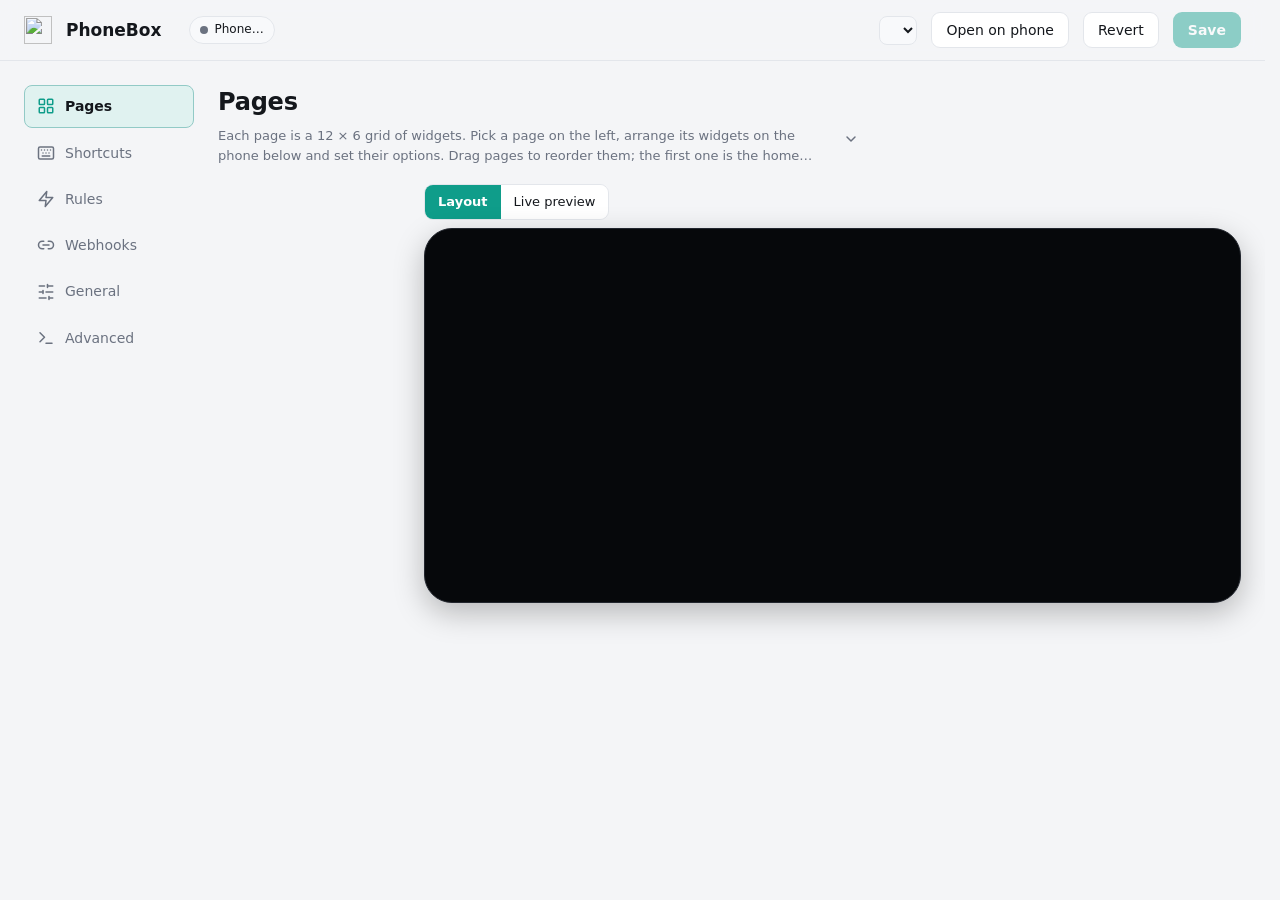
==== commit 6b5b91f5: "feat: add Brightness, KB Backlight, opt-in Adaptive Hz, Audio Output & App Mixer, Clipboard Sync, Ru" ====
--- a/agent/PhoneBox.Agent/settings.html
+++ b/agent/PhoneBox.Agent/settings.html
@@ -479,9 +479,11 @@
 .tg-sub { font-size: 11px; color: var(--muted); line-height: 1.25; }
 .tg-prev.p-default { background: radial-gradient(circle at 80% 20%, rgba(45,212,191,.38), transparent 60%), #070a10; color: #eef2f6; }
 .tg-prev.p-nothing { background: radial-gradient(rgba(255,255,255,.18) 1px, transparent 1px) 0 0/7px 7px, #070707; color: #fff; font-family: ui-monospace, monospace; border: 1px dotted rgba(255,255,255,.32); }
+.tg-prev.p-nothing-light { background: radial-gradient(rgba(18,18,18,.18) 1px, transparent 1px) 0 0/7px 7px, #efefe9; color: #121212; font-family: ui-monospace, monospace; border: 1px dotted rgba(18,18,18,.35); }
 .tg-prev.p-cyberpunk { background: linear-gradient(135deg, #070517, #16092d); color: #fcee0a; font-family: ui-monospace, monospace; border: 1px solid #00f0ff; border-top: 2px solid #fcee0a; border-radius: 2px; clip-path: polygon(0 0, calc(100% - 8px) 0, 100% 8px, 100% 100%, 8px 100%, 0 calc(100% - 8px)); }
 .tg-prev.p-macglass { background: linear-gradient(135deg, #2563eb, #8b5cf6 52%, #ec4899); color: #fff; border: 1px solid rgba(255,255,255,.45); box-shadow: inset 0 1px 0 rgba(255,255,255,.55); }
 .tg-prev.p-industrial { background: linear-gradient(180deg, #2c3139, #1c1f25); color: #eceef2; font-family: ui-monospace, monospace; border: 1px solid #49515e; border-radius: 4px; box-shadow: inset 0 1px 0 rgba(255,255,255,.16); }
+.tg-prev.p-retro { background: #030a04; color: #33ff66; font-family: ui-monospace, monospace; border: 1px solid rgba(51,255,102,.55); border-radius: 2px; }
 .tg-prev.p-amoled { background: #000; color: #eef2f6; border-color: rgba(255,255,255,.14); }
 .tg-prev.p-midnight { background: linear-gradient(135deg, #070c1e, #101b3d); color: #eef2f6; border-color: rgba(140,170,255,.28); }
 .tg-prev.p-warm { background: linear-gradient(135deg, #120b08, #24150e); color: #f6ede5; border-color: rgba(255,196,150,.24); }
@@ -723,9 +725,11 @@
             <select data-bind="display.theme" id="displayThemeSel">
               <option value="default" data-i18n="s.display.theme.default">Default</option>
               <option value="nothing" data-i18n="s.display.theme.nothing">Nothing OS (Dot-Matrix)</option>
+              <option value="nothing-light" data-i18n="s.display.theme.nothingLight">Nothing OS Light</option>
               <option value="cyberpunk" data-i18n="s.display.theme.cyberpunk">Cyberpunk (Neon HUD)</option>
               <option value="macglass" data-i18n="s.display.theme.macglass">MacBook Glass (Liquid)</option>
               <option value="industrial" data-i18n="s.display.theme.industrial">Industrial (Hardware)</option>
+              <option value="retro" data-i18n="s.display.theme.retro">Retro CRT Terminal</option>
               <option value="amoled" data-i18n="s.display.theme.amoled">AMOLED black</option>
               <option value="midnight" data-i18n="s.display.theme.midnight">Midnight blue</option>
               <option value="warm" data-i18n="s.display.theme.warm">Warm</option>
@@ -3250,9 +3254,11 @@
   const list = [
     { id: 'default', name: 'Default', sub: 'Aurora living glass', bars: ['#2dd4bf', '#6366f1'] },
     { id: 'nothing', name: 'Nothing OS', sub: 'Dot-matrix OLED · Red', bars: ['#ffffff', '#d71921'] },
+    { id: 'nothing-light', name: 'Nothing Light', sub: 'Matte paper · Dot-matrix', bars: ['#121212', '#d71921'] },
     { id: 'cyberpunk', name: 'Cyberpunk', sub: 'Night City Neon HUD', bars: ['#00f0ff', '#ff2a6d'] },
     { id: 'macglass', name: 'MacBook Glass', sub: 'macOS Liquid Vibrancy', bars: ['rgba(255,255,255,.85)', '#38bdf8'] },
     { id: 'industrial', name: 'Industrial', sub: 'CNC Gunmetal · Orange', bars: ['#ff5a1f', '#9ca3af'] },
+    { id: 'retro', name: 'Retro CRT', sub: 'Phosphor green terminal', bars: ['#33ff66', '#16a34a'] },
     { id: 'amoled', name: 'AMOLED Black', sub: 'Pure OLED black', bars: ['#2dd4bf', '#475569'] },
     { id: 'midnight', name: 'Midnight', sub: 'Deep indigo glass', bars: ['#60a5fa', '#818cf8'] },
     { id: 'warm', name: 'Warm', sub: 'Espresso amber', bars: ['#f59e0b', '#fb923c'] },
